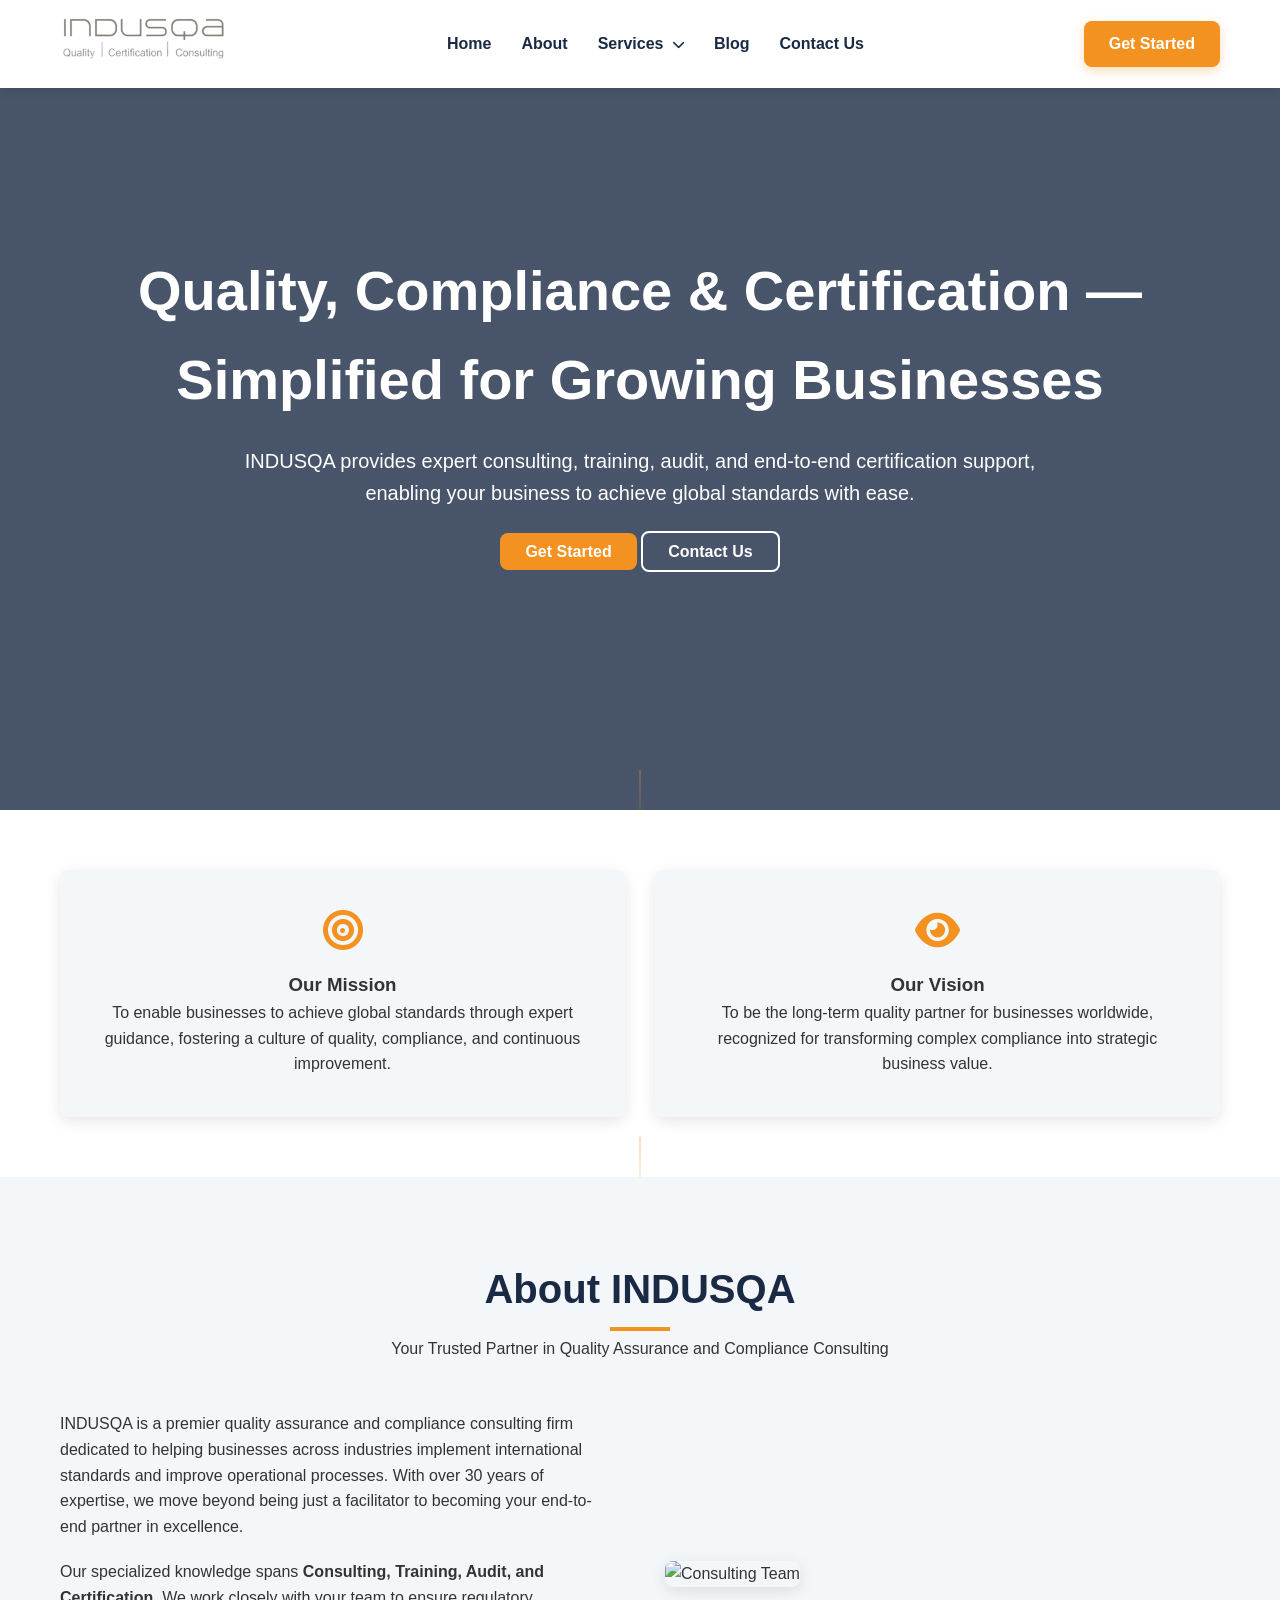
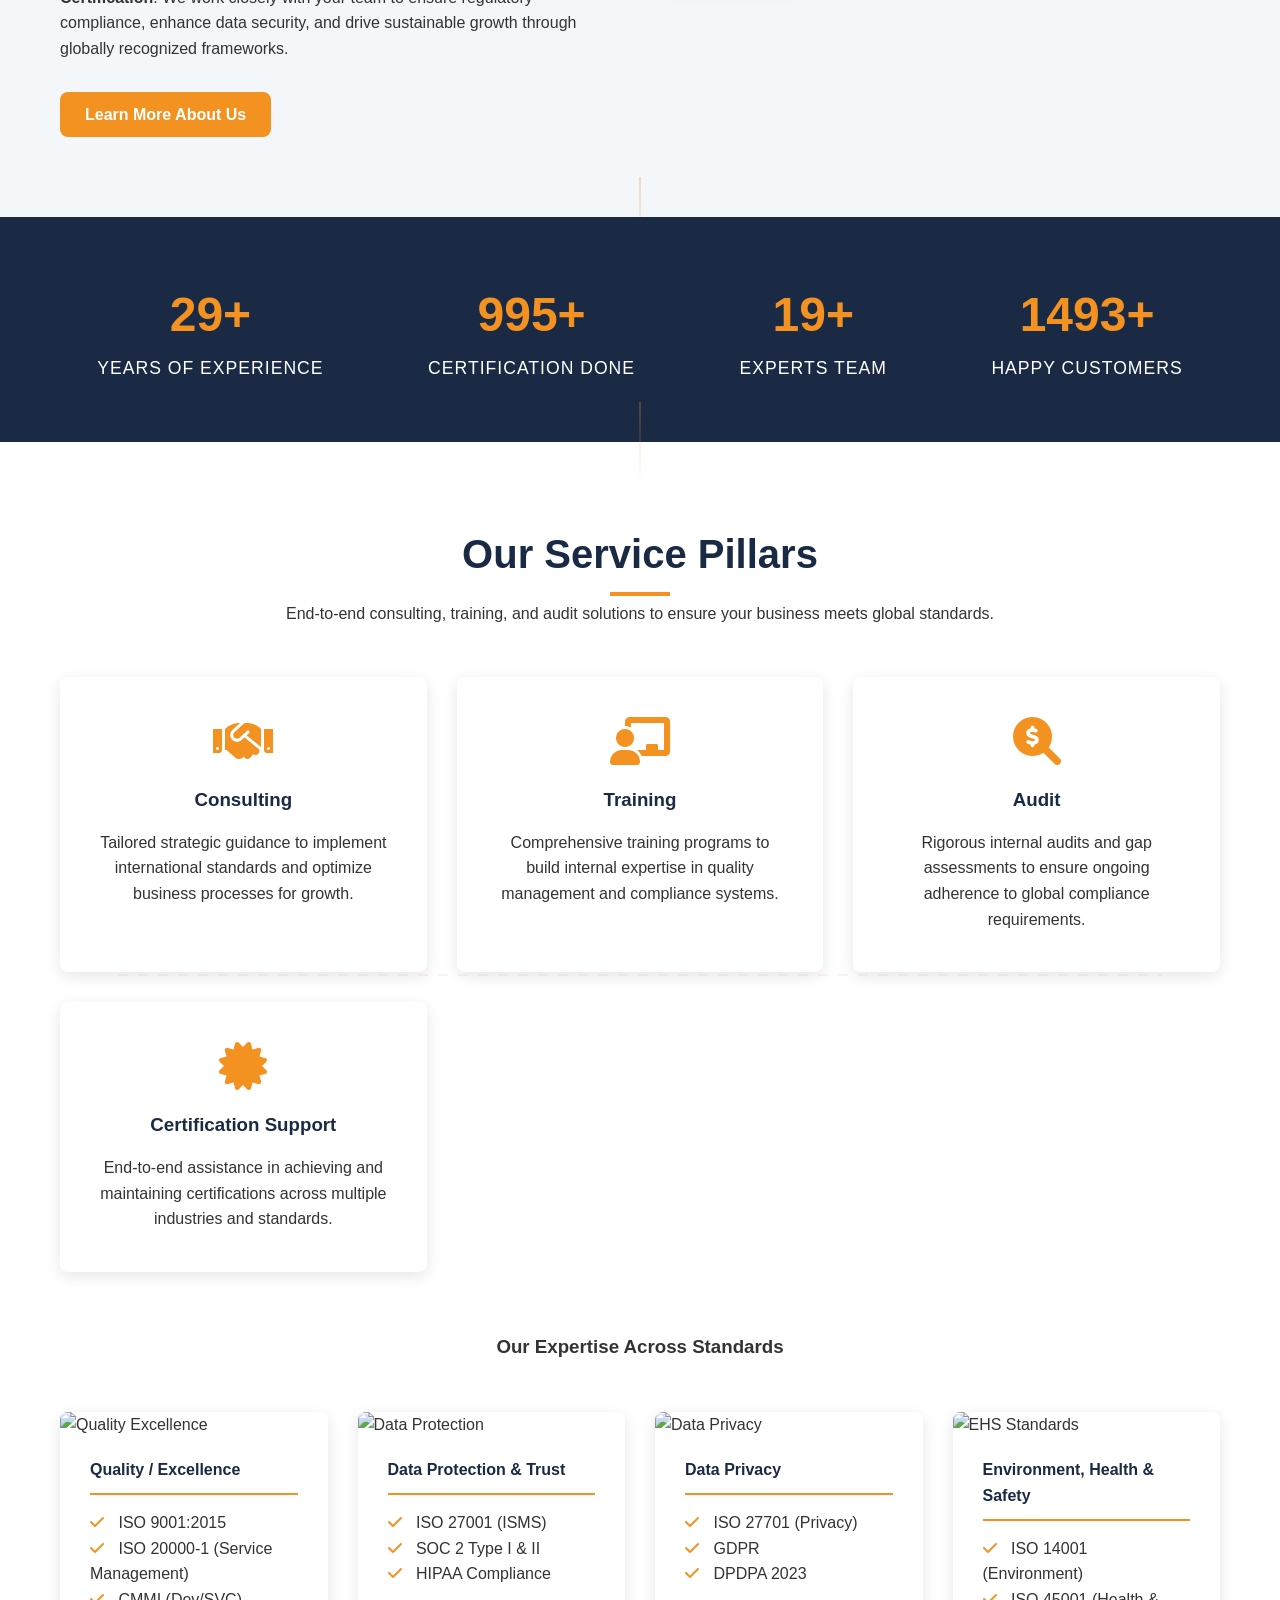
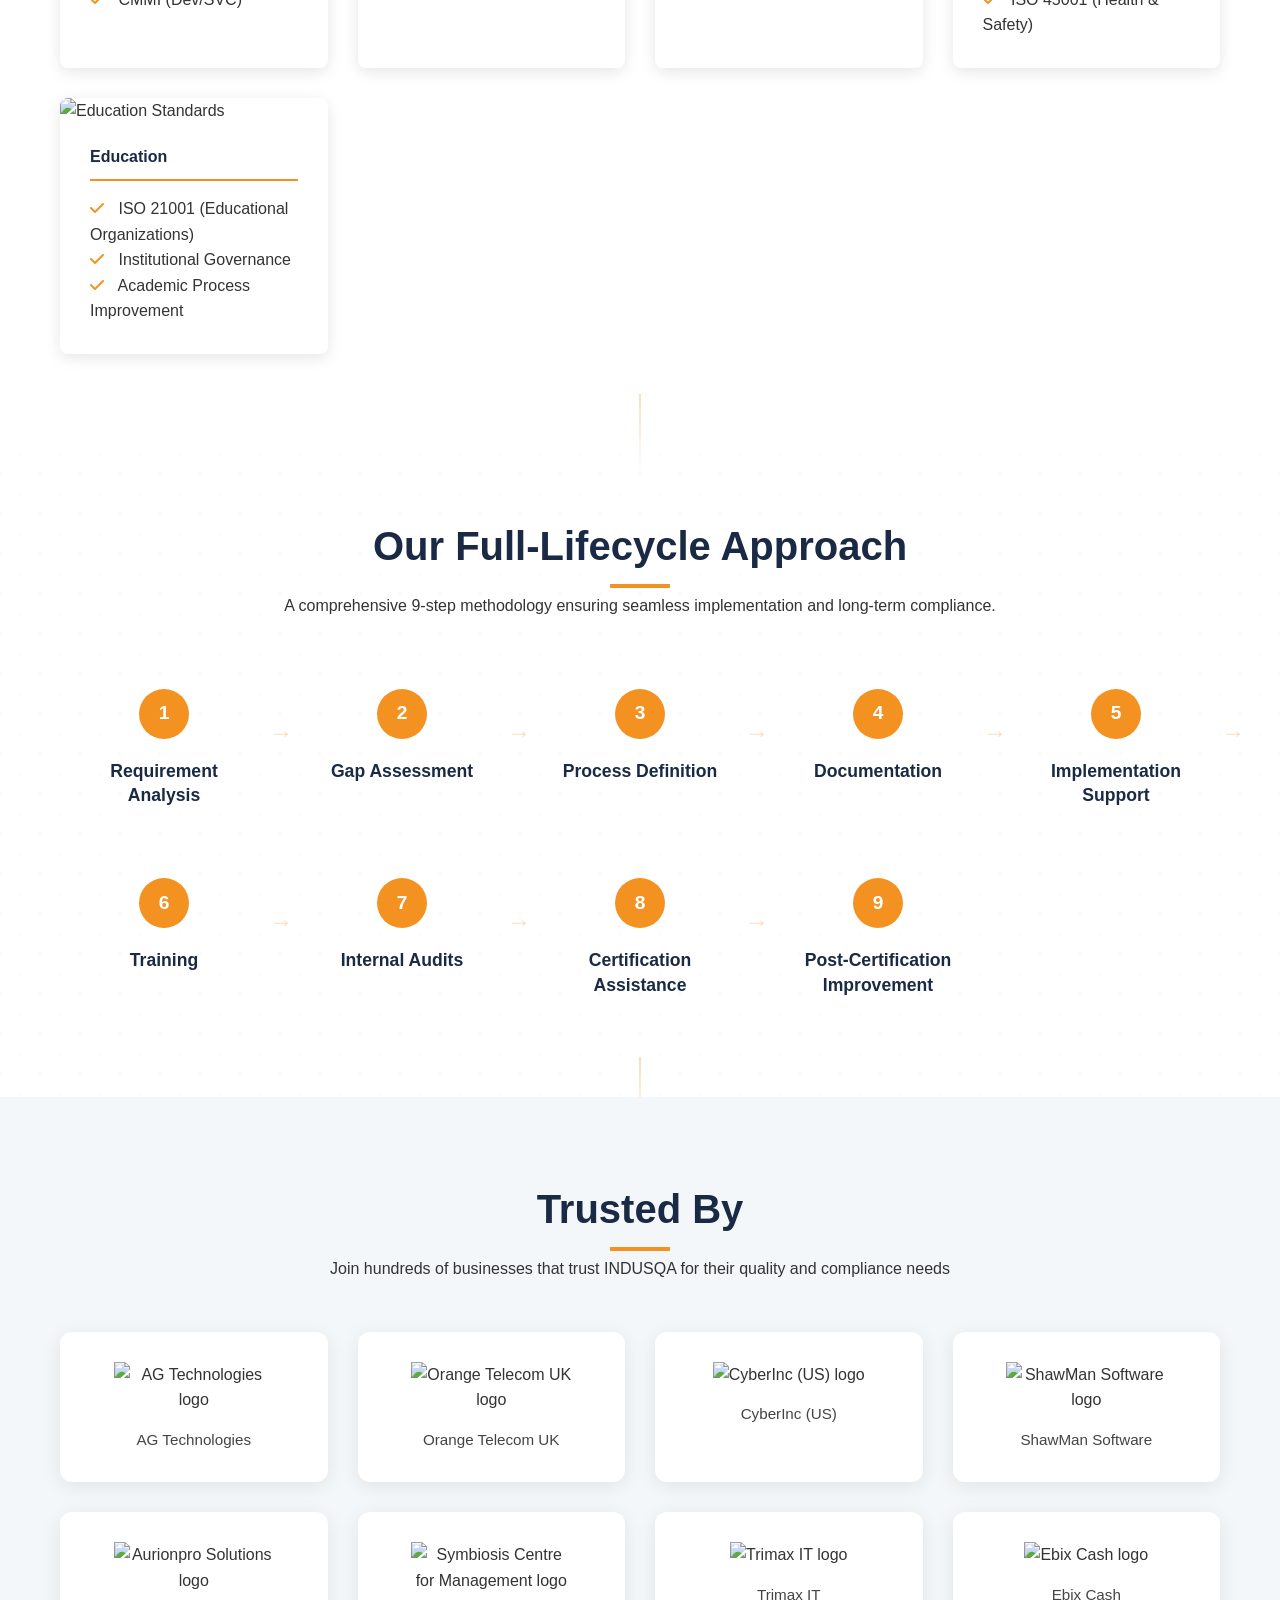
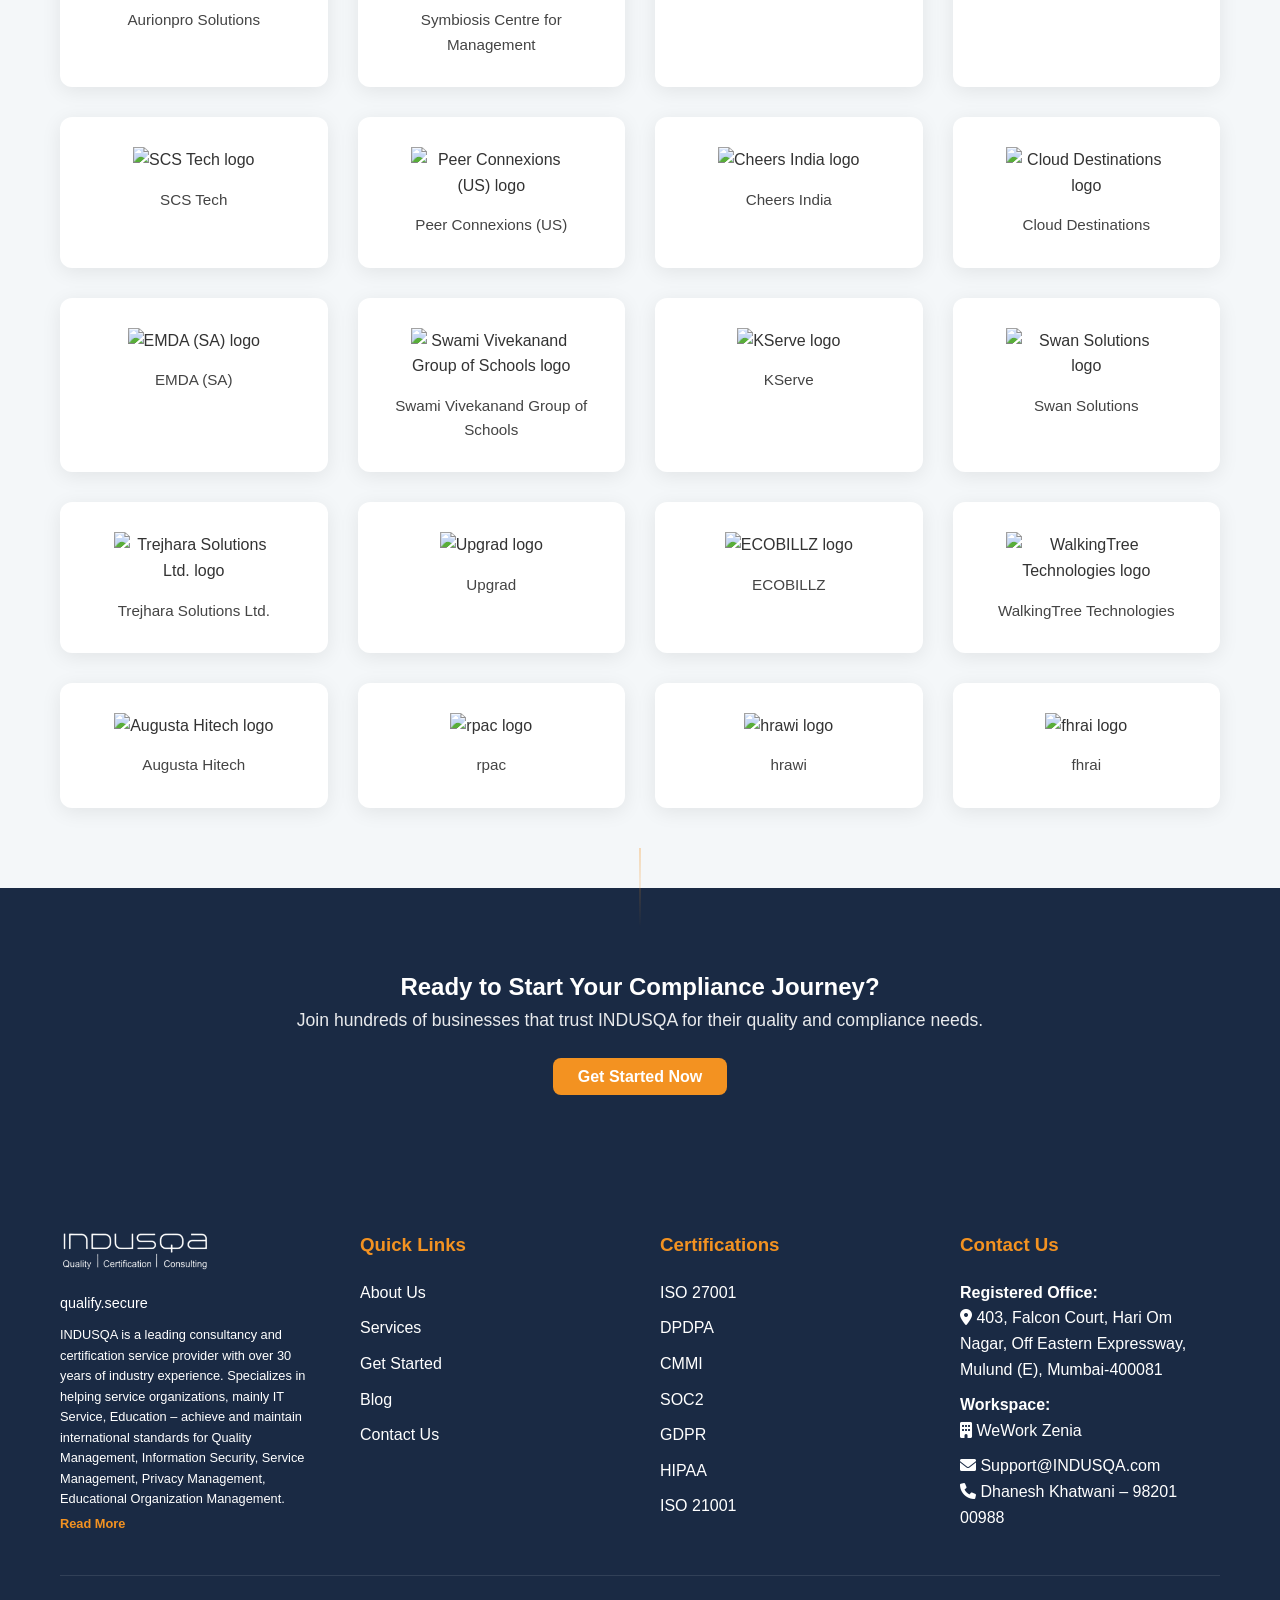
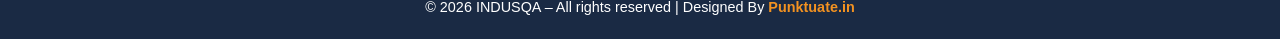
==== index.html @ 1917974d "Add files via upload" ====
<!DOCTYPE html>
<html lang="en">
<head>
    <meta charset="UTF-8">
    <meta name="viewport" content="width=device-width, initial-scale=1.0">
    <title>INDUSQA | Leading Quality & Certification Consultancy</title>
    <link rel="icon" type="image/png" href="images/logo.png">
    <meta name="description" content="INDUSQA provides expert consultancy and certification services for ISO 27001, GDPR, DPDPA, HIPAA, SOC2, CMMI, and more. Over 30 years of industry experience.">
    <link rel="stylesheet" href="css/style.css">
    <link rel="stylesheet" href="https://cdnjs.cloudflare.com/ajax/libs/font-awesome/6.0.0/css/all.min.css">
    <style>
        /* Hero Section */
        .hero {
            height: 90vh;
            background: linear-gradient(rgba(26, 42, 68, 0.8), rgba(26, 42, 68, 0.8)), url('https://images.unsplash.com/photo-1497366216548-37526070297c?auto=format&fit=crop&w=1200&q=80');
            background-size: cover;
            background-position: center;
            display: flex;
            align-items: center;
            color: var(--white);
            text-align: center;
            padding-top: 80px;
        }

        .hero h1 {
            font-size: 3.5rem;
            margin-bottom: 20px;
            animation: fadeInDown 1s ease;
        }

        .hero p {
            font-size: 1.25rem;
            max-width: 800px;
            margin: 0 auto 30px;
            animation: fadeInUp 1s ease 0.2s;
            animation-fill-mode: both;
        }

        @keyframes fadeInDown {
            from { opacity: 0; transform: translateY(-30px); }
            to { opacity: 1; transform: translateY(0); }
        }

        @keyframes fadeInUp {
            from { opacity: 0; transform: translateY(30px); }
            to { opacity: 1; transform: translateY(0); }
        }

        /* Stats Section */
        .stats {
            background-color: var(--primary-color);
            color: var(--white);
            padding: 60px 0;
        }

        .stats-container {
            display: flex;
            justify-content: space-around;
            flex-wrap: wrap;
            gap: 30px;
        }

        .stat-item {
            text-align: center;
        }

        .stat-number {
            display: block;
            font-size: 3rem;
            font-weight: 800;
            color: var(--secondary-color);
        }

        .stat-label {
            font-size: 1.1rem;
            text-transform: uppercase;
            letter-spacing: 1px;
        }

    </style>
</head>
<body>
    <header>
        <div class="container">
            <nav>
                <a href="index.html" class="logo">
                    <img src="images/logo.png" alt="INDUSQA Logo">
                </a>
                <ul class="nav-links">
                    <li><a href="index.html">Home</a></li>
                    <li><a href="pages/about.html">About</a></li>
                    <li class="dropdown">
                        <a href="pages/services.html">Services <i class="fas fa-chevron-down" style="font-size: 0.8rem; margin-left: 5px;"></i></a>
                        <ul class="dropdown-menu">
                            <li><a href="pages/services.html#data-privacy">Data Privacy</a></li>
                            <li><a href="pages/services.html#data-protection">Data Protection & Trust</a></li>
                            <li><a href="pages/services.html#quality-excellence">Quality / Excellence</a></li>
                            <li><a href="pages/services.html#ehs">Environment, Health & Safety</a></li>
                            <li><a href="pages/services.html#education">Education</a></li>
                        </ul>
                    </li>
                    <li><a href="pages/blog.html">Blog</a></li>
                    <li><a href="pages/contact.html">Contact Us</a></li>
                </ul>
                <a href="pages/get-started.html" class="cta-button primary-cta">Get Started</a>
            </nav>
        </div>
    </header>

    <main>
        <section class="hero">
            <div class="container">
                <h1>Quality, Compliance & Certification — Simplified for Growing Businesses</h1>
                <p>INDUSQA provides expert consulting, training, audit, and end-to-end certification support, enabling your business to achieve global standards with ease.</p>
                <div class="hero-btns">
                    <a href="pages/get-started.html" class="cta-button">Get Started</a>
                    <a href="pages/contact.html" class="cta-button" style="background: transparent; border: 2px solid var(--white);">Contact Us</a>
                </div>
            </div>
        </section>

        <section class="vision-mission fade-in-up" style="padding: 60px 0; background-color: var(--white);">
            <div class="container">
                <div class="vision-grid" style="display: grid; grid-template-columns: repeat(auto-fit, minmax(300px, 1fr)); gap: 30px;">
                    <div class="vision-card" style="text-align: center; padding: 40px; background: var(--light-bg); border-radius: var(--border-radius); box-shadow: var(--box-shadow);">
                        <i class="fas fa-bullseye" style="font-size: 2.5rem; color: var(--secondary-color); margin-bottom: 20px;"></i>
                        <h3>Our Mission</h3>
                        <p>To enable businesses to achieve global standards through expert guidance, fostering a culture of quality, compliance, and continuous improvement.</p>
                    </div>
                    <div class="vision-card" style="text-align: center; padding: 40px; background: var(--light-bg); border-radius: var(--border-radius); box-shadow: var(--box-shadow);">
                        <i class="fas fa-eye" style="font-size: 2.5rem; color: var(--secondary-color); margin-bottom: 20px;"></i>
                        <h3>Our Vision</h3>
                        <p>To be the long-term quality partner for businesses worldwide, recognized for transforming complex compliance into strategic business value.</p>
                    </div>
                </div>
            </div>
        </section>

        <section class="about-section fade-in-up" style="padding: 80px 0; background-color: var(--light-bg);">
            <div class="container">
                <div class="section-title">
                    <h2>About INDUSQA</h2>
                    <p>Your Trusted Partner in Quality Assurance and Compliance Consulting</p>
                </div>
                <div style="display: grid; grid-template-columns: 1fr 1fr; gap: 50px; align-items: center;">
                    <div class="about-content">
                        <p>INDUSQA is a premier quality assurance and compliance consulting firm dedicated to helping businesses across industries implement international standards and improve operational processes. With over 30 years of expertise, we move beyond being just a facilitator to becoming your end-to-end partner in excellence.</p>
                        <p style="margin-top: 20px;">Our specialized knowledge spans <strong>Consulting, Training, Audit, and Certification</strong>. We work closely with your team to ensure regulatory compliance, enhance data security, and drive sustainable growth through globally recognized frameworks.</p>
                        <a href="pages/about.html" class="cta-button" style="margin-top: 30px; display: inline-block;">Learn More About Us</a>
                    </div>
                    <div class="about-image floating">
                        <img src="https://images.unsplash.com/photo-1552664730-d307ca884978?auto=format&fit=crop&w=800&q=80" alt="Consulting Team" style="width: 100%; border-radius: var(--border-radius); box-shadow: var(--box-shadow);">
                    </div>
                </div>
            </div>
        </section>

        <section class="stats">
            <div class="container">
                <div class="stats-container">
                    <div class="stat-item">
                        <span class="stat-number" data-target="30">0</span>
                        <span class="stat-label">Years Of Experience</span>
                    </div>
                    <div class="stat-item">
                        <span class="stat-number" data-target="1000">0</span>
                        <span class="stat-label">Certification Done</span>
                    </div>
                    <div class="stat-item">
                        <span class="stat-number" data-target="20">0</span>
                        <span class="stat-label">Experts Team</span>
                    </div>
                    <div class="stat-item">
                        <span class="stat-number" data-target="1500">0</span>
                        <span class="stat-label">Happy Customers</span>
                    </div>
                </div>
            </div>
        </section>

        <section class="services fade-in-up">
            <div class="container">
                <div class="section-title">
                    <h2>Our Service Pillars</h2>
                    <p>End-to-end consulting, training, and audit solutions to ensure your business meets global standards.</p>
                </div>
                <div class="services-grid">
                    <div class="service-card">
                        <i class="fas fa-handshake"></i>
                        <h3>Consulting</h3>
                        <p>Tailored strategic guidance to implement international standards and optimize business processes for growth.</p>
                    </div>
                    <div class="service-card">
                        <i class="fas fa-chalkboard-teacher"></i>
                        <h3>Training</h3>
                        <p>Comprehensive training programs to build internal expertise in quality management and compliance systems.</p>
                    </div>
                    <div class="service-card">
                        <i class="fas fa-search-dollar"></i>
                        <h3>Audit</h3>
                        <p>Rigorous internal audits and gap assessments to ensure ongoing adherence to global compliance requirements.</p>
                    </div>
                    <div class="service-card">
                        <i class="fas fa-certificate"></i>
                        <h3>Certification Support</h3>
                        <p>End-to-end assistance in achieving and maintaining certifications across multiple industries and standards.</p>
                    </div>
                </div>

                <div class="certification-categories" style="margin-top: 60px;">
                    <div class="section-title">
                        <h3>Our Expertise Across Standards</h3>
                    </div>
                    <div style="display: grid; grid-template-columns: repeat(auto-fit, minmax(250px, 1fr)); gap: 30px;">
                        <div class="category-card" style="background: var(--white); padding: 0; border-radius: var(--border-radius); box-shadow: var(--box-shadow); overflow: hidden;">
                             <img src="https://images.unsplash.com/photo-1551434678-e076c223a692?auto=format&fit=crop&w=400&q=80" alt="Quality Excellence" style="width: 100%; height: 130px; object-fit: cover;">
                             <div style="padding: 20px 30px 30px;">
                                 <h4 style="color: var(--primary-color); border-bottom: 2px solid var(--secondary-color); padding-bottom: 10px; margin-bottom: 15px;">Quality / Excellence</h4>
                                 <ul style="list-style: none; padding: 0;">
                                     <li><i class="fas fa-check" style="color: var(--secondary-color); margin-right: 10px;"></i> ISO 9001:2015</li>
                                     <li><i class="fas fa-check" style="color: var(--secondary-color); margin-right: 10px;"></i> ISO 20000-1 (Service Management)</li>
                                     <li><i class="fas fa-check" style="color: var(--secondary-color); margin-right: 10px;"></i> CMMI (Dev/SVC)</li>
                                 </ul>
                             </div>
                         </div>
                        <div class="category-card" style="background: var(--white); padding: 0; border-radius: var(--border-radius); box-shadow: var(--box-shadow); overflow: hidden;">
                            <img src="https://images.unsplash.com/photo-1550751827-4bd374c3f58b?auto=format&fit=crop&w=400&q=80" alt="Data Protection" style="width: 100%; height: 130px; object-fit: cover;">
                            <div style="padding: 20px 30px 30px;">
                                <h4 style="color: var(--primary-color); border-bottom: 2px solid var(--secondary-color); padding-bottom: 10px; margin-bottom: 15px;">Data Protection & Trust</h4>
                                <ul style="list-style: none; padding: 0;">
                                    <li><i class="fas fa-check" style="color: var(--secondary-color); margin-right: 10px;"></i> ISO 27001 (ISMS)</li>
                                    <li><i class="fas fa-check" style="color: var(--secondary-color); margin-right: 10px;"></i> SOC 2 Type I & II</li>
                                    <li><i class="fas fa-check" style="color: var(--secondary-color); margin-right: 10px;"></i> HIPAA Compliance</li>
                                </ul>
                            </div>
                        </div>
                        <div class="category-card" style="background: var(--white); padding: 0; border-radius: var(--border-radius); box-shadow: var(--box-shadow); overflow: hidden;">
                            <img src="https://images.unsplash.com/photo-1516321318423-f06f85e504b3?auto=format&fit=crop&w=400&q=80" alt="Data Privacy" style="width: 100%; height: 130px; object-fit: cover;">
                            <div style="padding: 20px 30px 30px;">
                                <h4 style="color: var(--primary-color); border-bottom: 2px solid var(--secondary-color); padding-bottom: 10px; margin-bottom: 15px;">Data Privacy</h4>
                                <ul style="list-style: none; padding: 0;">
                                    <li><i class="fas fa-check" style="color: var(--secondary-color); margin-right: 10px;"></i> ISO 27701 (Privacy)</li>
                                    <li><i class="fas fa-check" style="color: var(--secondary-color); margin-right: 10px;"></i> GDPR</li>
                                    <li><i class="fas fa-check" style="color: var(--secondary-color); margin-right: 10px;"></i> DPDPA 2023</li>
                                </ul>
                            </div>
                        </div>
                        <div class="category-card" style="background: var(--white); padding: 0; border-radius: var(--border-radius); box-shadow: var(--box-shadow); overflow: hidden;">
                            <img src="https://images.unsplash.com/photo-1532938911079-1b06ac7ceec7?auto=format&fit=crop&w=400&q=80" alt="EHS Standards" style="width: 100%; height: 130px; object-fit: cover;">
                            <div style="padding: 20px 30px 30px;">
                                <h4 style="color: var(--primary-color); border-bottom: 2px solid var(--secondary-color); padding-bottom: 10px; margin-bottom: 15px;">Environment, Health & Safety</h4>
                                <ul style="list-style: none; padding: 0;">
                                    <li><i class="fas fa-check" style="color: var(--secondary-color); margin-right: 10px;"></i> ISO 14001 (Environment)</li>
                                    <li><i class="fas fa-check" style="color: var(--secondary-color); margin-right: 10px;"></i> ISO 45001 (Health & Safety)</li>
                                </ul>
                            </div>
                        </div>
                        <div class="category-card" style="background: var(--white); padding: 0; border-radius: var(--border-radius); box-shadow: var(--box-shadow); overflow: hidden;">
                            <img src="https://images.unsplash.com/photo-1509062522246-3755977927d7?auto=format&fit=crop&w=400&q=80" alt="Education Standards" style="width: 100%; height: 130px; object-fit: cover;">
                            <div style="padding: 20px 30px 30px;">
                                <h4 style="color: var(--primary-color); border-bottom: 2px solid var(--secondary-color); padding-bottom: 10px; margin-bottom: 15px;">Education</h4>
                                <ul style="list-style: none; padding: 0;">
                                    <li><i class="fas fa-check" style="color: var(--secondary-color); margin-right: 10px;"></i> ISO 21001 (Educational Organizations)</li>
                                    <li><i class="fas fa-check" style="color: var(--secondary-color); margin-right: 10px;"></i> Institutional Governance</li>
                                    <li><i class="fas fa-check" style="color: var(--secondary-color); margin-right: 10px;"></i> Academic Process Improvement</li>
                                </ul>
                            </div>
                        </div>
                    </div>
                </div>
            </div>
        </section>

        <section class="approach">
            <div class="container">
                <div class="section-title">
                    <h2>Our Full-Lifecycle Approach</h2>
                    <p>A comprehensive 9-step methodology ensuring seamless implementation and long-term compliance.</p>
                </div>
                <div class="approach-grid">
                    <div class="approach-step">
                        <div class="step-number">1</div>
                        <h4>Requirement Analysis</h4>
                    </div>
                    <div class="approach-step">
                        <div class="step-number">2</div>
                        <h4>Gap Assessment</h4>
                    </div>
                    <div class="approach-step">
                        <div class="step-number">3</div>
                        <h4>Process Definition</h4>
                    </div>
                    <div class="approach-step">
                        <div class="step-number">4</div>
                        <h4>Documentation</h4>
                    </div>
                    <div class="approach-step">
                        <div class="step-number">5</div>
                        <h4>Implementation Support</h4>
                    </div>
                    <div class="approach-step">
                        <div class="step-number">6</div>
                        <h4>Training</h4>
                    </div>
                    <div class="approach-step">
                        <div class="step-number">7</div>
                        <h4>Internal Audits</h4>
                    </div>
                    <div class="approach-step">
                        <div class="step-number">8</div>
                        <h4>Certification Assistance</h4>
                    </div>
                    <div class="approach-step">
                        <div class="step-number">9</div>
                        <h4>Post-Certification Improvement</h4>
                    </div>
                </div>
            </div>
        </section>

        <section class="testimonials" style="padding: 80px 0; background-color: var(--light-bg);">
            <div class="container">
                <div class="section-title">
                    <h2>Trusted By </h2>
                    <p>Join hundreds of businesses that trust INDUSQA for their quality and compliance needs</p>
                </div>
                <div class="client-logos-grid" style="display: grid; grid-template-columns: repeat(auto-fit, minmax(250px, 1fr)); gap: 30px; margin-top: 40px;">
                    <div class="client-logo-card" style="background: white; padding: 30px; border-radius: 12px; box-shadow: 0 4px 20px rgba(0,0,0,0.08); transition: all 0.3s ease; text-align: center;">
                        <img src="https://logo.clearbit.com/ag-technologies.com" onerror="this.onerror=null;this.src='https://www.google.com/s2/favicons?domain=ag-technologies.com&sz=256';" alt="AG Technologies logo" style="max-width: 160px; max-height: 80px; object-fit: contain; margin: 0 auto;">
                        <p style="margin-top: 15px; font-size: 0.95rem; color: #444; font-weight: 500;">AG Technologies</p>
                    </div>
                    <div class="client-logo-card" style="background: white; padding: 30px; border-radius: 12px; box-shadow: 0 4px 20px rgba(0,0,0,0.08); transition: all 0.3s ease; text-align: center;">
                        <img src="https://logo.clearbit.com/orange.com" onerror="this.onerror=null;this.src='https://www.google.com/s2/favicons?domain=orange.com&sz=256';" alt="Orange Telecom UK logo" style="max-width: 160px; max-height: 80px; object-fit: contain; margin: 0 auto;">
                        <p style="margin-top: 15px; font-size: 0.95rem; color: #444; font-weight: 500;">Orange Telecom UK</p>
                    </div>
                    <div class="client-logo-card" style="background: white; padding: 30px; border-radius: 12px; box-shadow: 0 4px 20px rgba(0,0,0,0.08); transition: all 0.3s ease; text-align: center;">
                        <img src="https://logo.clearbit.com/forcepoint.com" onerror="this.onerror=null;this.src='https://www.google.com/s2/favicons?domain=forcepoint.com&sz=256';" alt="CyberInc (US) logo" style="max-width: 160px; max-height: 80px; object-fit: contain; margin: 0 auto;">
                        <p style="margin-top: 15px; font-size: 0.95rem; color: #444; font-weight: 500;">CyberInc (US)</p>
                    </div>
                    <div class="client-logo-card" style="background: white; padding: 30px; border-radius: 12px; box-shadow: 0 4px 20px rgba(0,0,0,0.08); transition: all 0.3s ease; text-align: center;">
                        <img src="https://logo.clearbit.com/shawmansoftware.com" onerror="this.onerror=null;this.src='https://www.google.com/s2/favicons?domain=shawmansoftware.com&sz=256';" alt="ShawMan Software logo" style="max-width: 160px; max-height: 80px; object-fit: contain; margin: 0 auto;">
                        <p style="margin-top: 15px; font-size: 0.95rem; color: #444; font-weight: 500;">ShawMan Software</p>
                    </div>
                    <div class="client-logo-card" style="background: white; padding: 30px; border-radius: 12px; box-shadow: 0 4px 20px rgba(0,0,0,0.08); transition: all 0.3s ease; text-align: center;">
                        <img src="https://logo.clearbit.com/aurionpro.com" onerror="this.onerror=null;this.src='https://www.google.com/s2/favicons?domain=aurionpro.com&sz=256';" alt="Aurionpro Solutions logo" style="max-width: 160px; max-height: 80px; object-fit: contain; margin: 0 auto;">
                        <p style="margin-top: 15px; font-size: 0.95rem; color: #444; font-weight: 500;">Aurionpro Solutions</p>
                    </div>
                    <div class="client-logo-card" style="background: white; padding: 30px; border-radius: 12px; box-shadow: 0 4px 20px rgba(0,0,0,0.08); transition: all 0.3s ease; text-align: center;">
                        <img src="https://logo.clearbit.com/scmhrd.edu" onerror="this.onerror=null;this.src='https://www.google.com/s2/favicons?domain=scmhrd.edu&sz=256';" alt="Symbiosis Centre for Management logo" style="max-width: 160px; max-height: 80px; object-fit: contain; margin: 0 auto;">
                        <p style="margin-top: 15px; font-size: 0.95rem; color: #444; font-weight: 500;">Symbiosis Centre for Management</p>
                    </div>
                    <div class="client-logo-card" style="background: white; padding: 30px; border-radius: 12px; box-shadow: 0 4px 20px rgba(0,0,0,0.08); transition: all 0.3s ease; text-align: center;">
                        <img src="https://logo.clearbit.com/trimax.in" onerror="this.onerror=null;this.src='https://www.google.com/s2/favicons?domain=trimax.in&sz=256';" alt="Trimax IT logo" style="max-width: 160px; max-height: 80px; object-fit: contain; margin: 0 auto;">
                        <p style="margin-top: 15px; font-size: 0.95rem; color: #444; font-weight: 500;">Trimax IT</p>
                    </div>
                    <div class="client-logo-card" style="background: white; padding: 30px; border-radius: 12px; box-shadow: 0 4px 20px rgba(0,0,0,0.08); transition: all 0.3s ease; text-align: center;">
                        <img src="https://logo.clearbit.com/ebixcash.com" onerror="this.onerror=null;this.src='https://www.google.com/s2/favicons?domain=ebixcash.com&sz=256';" alt="Ebix Cash logo" style="max-width: 160px; max-height: 80px; object-fit: contain; margin: 0 auto;">
                        <p style="margin-top: 15px; font-size: 0.95rem; color: #444; font-weight: 500;">Ebix Cash</p>
                    </div>
                    <div class="client-logo-card" style="background: white; padding: 30px; border-radius: 12px; box-shadow: 0 4px 20px rgba(0,0,0,0.08); transition: all 0.3s ease; text-align: center;">
                        <img src="https://logo.clearbit.com/scstechindia.com" onerror="this.onerror=null;this.src='https://www.google.com/s2/favicons?domain=scstechindia.com&sz=256';" alt="SCS Tech logo" style="max-width: 160px; max-height: 80px; object-fit: contain; margin: 0 auto;">
                        <p style="margin-top: 15px; font-size: 0.95rem; color: #444; font-weight: 500;">SCS Tech</p>
                    </div>
                    <div class="client-logo-card" style="background: white; padding: 30px; border-radius: 12px; box-shadow: 0 4px 20px rgba(0,0,0,0.08); transition: all 0.3s ease; text-align: center;">
                        <img src="https://logo.clearbit.com/peerconnexions.com" onerror="this.onerror=null;this.src='https://www.google.com/s2/favicons?domain=peerconnexions.com&sz=256';" alt="Peer Connexions (US) logo" style="max-width: 160px; max-height: 80px; object-fit: contain; margin: 0 auto;">
                        <p style="margin-top: 15px; font-size: 0.95rem; color: #444; font-weight: 500;">Peer Connexions (US)</p>
                    </div>
                    <div class="client-logo-card" style="background: white; padding: 30px; border-radius: 12px; box-shadow: 0 4px 20px rgba(0,0,0,0.08); transition: all 0.3s ease; text-align: center;">
                        <img src="https://logo.clearbit.com/cheersindia.co.in" onerror="this.onerror=null;this.src='https://www.google.com/s2/favicons?domain=cheersindia.co.in&sz=256';" alt="Cheers India logo" style="max-width: 160px; max-height: 80px; object-fit: contain; margin: 0 auto;">
                        <p style="margin-top: 15px; font-size: 0.95rem; color: #444; font-weight: 500;">Cheers India</p>
                    </div>
                    <div class="client-logo-card" style="background: white; padding: 30px; border-radius: 12px; box-shadow: 0 4px 20px rgba(0,0,0,0.08); transition: all 0.3s ease; text-align: center;">
                        <img src="https://logo.clearbit.com/clouddestinations.com" onerror="this.onerror=null;this.src='https://www.google.com/s2/favicons?domain=clouddestinations.com&sz=256';" alt="Cloud Destinations logo" style="max-width: 160px; max-height: 80px; object-fit: contain; margin: 0 auto;">
                        <p style="margin-top: 15px; font-size: 0.95rem; color: #444; font-weight: 500;">Cloud Destinations</p>
                    </div>
                    <div class="client-logo-card" style="background: white; padding: 30px; border-radius: 12px; box-shadow: 0 4px 20px rgba(0,0,0,0.08); transition: all 0.3s ease; text-align: center;">
                        <img src="https://logo.clearbit.com/emda.co.za" onerror="this.onerror=null;this.src='https://www.google.com/s2/favicons?domain=emda.co.za&sz=256';" alt="EMDA (SA) logo" style="max-width: 160px; max-height: 80px; object-fit: contain; margin: 0 auto;">
                        <p style="margin-top: 15px; font-size: 0.95rem; color: #444; font-weight: 500;">EMDA (SA)</p>
                    </div>
                    <div class="client-logo-card" style="background: white; padding: 30px; border-radius: 12px; box-shadow: 0 4px 20px rgba(0,0,0,0.08); transition: all 0.3s ease; text-align: center;">
                        <img src="https://logo.clearbit.com/svgs.co.in" onerror="this.onerror=null;this.src='https://www.google.com/s2/favicons?domain=svgs.co.in&sz=256';" alt="Swami Vivekanand Group of Schools logo" style="max-width: 160px; max-height: 80px; object-fit: contain; margin: 0 auto;">
                        <p style="margin-top: 15px; font-size: 0.95rem; color: #444; font-weight: 500;">Swami Vivekanand Group of Schools</p>
                    </div>
                    <div class="client-logo-card" style="background: white; padding: 30px; border-radius: 12px; box-shadow: 0 4px 20px rgba(0,0,0,0.08); transition: all 0.3s ease; text-align: center;">
                        <img src="https://logo.clearbit.com/kserve.co.in" onerror="this.onerror=null;this.src='https://www.google.com/s2/favicons?domain=kserve.co.in&sz=256';" alt="KServe logo" style="max-width: 160px; max-height: 80px; object-fit: contain; margin: 0 auto;">
                        <p style="margin-top: 15px; font-size: 0.95rem; color: #444; font-weight: 500;">KServe</p>
                    </div>
                    <div class="client-logo-card" style="background: white; padding: 30px; border-radius: 12px; box-shadow: 0 4px 20px rgba(0,0,0,0.08); transition: all 0.3s ease; text-align: center;">
                        <img src="https://logo.clearbit.com/swansol.com" onerror="this.onerror=null;this.src='https://www.google.com/s2/favicons?domain=swansol.com&sz=256';" alt="Swan Solutions logo" style="max-width: 160px; max-height: 80px; object-fit: contain; margin: 0 auto;">
                        <p style="margin-top: 15px; font-size: 0.95rem; color: #444; font-weight: 500;">Swan Solutions</p>
                    </div>
                    <div class="client-logo-card" style="background: white; padding: 30px; border-radius: 12px; box-shadow: 0 4px 20px rgba(0,0,0,0.08); transition: all 0.3s ease; text-align: center;">
                        <img src="https://logo.clearbit.com/trejhara.com" onerror="this.onerror=null;this.src='https://www.google.com/s2/favicons?domain=trejhara.com&sz=256';" alt="Trejhara Solutions Ltd. logo" style="max-width: 160px; max-height: 80px; object-fit: contain; margin: 0 auto;">
                        <p style="margin-top: 15px; font-size: 0.95rem; color: #444; font-weight: 500;">Trejhara Solutions Ltd.</p>
                    </div>
                    <div class="client-logo-card" style="background: white; padding: 30px; border-radius: 12px; box-shadow: 0 4px 20px rgba(0,0,0,0.08); transition: all 0.3s ease; text-align: center;">
                        <img src="https://logo.clearbit.com/upgrad.com" onerror="this.onerror=null;this.src='https://www.google.com/s2/favicons?domain=upgrad.com&sz=256';" alt="Upgrad logo" style="max-width: 160px; max-height: 80px; object-fit: contain; margin: 0 auto;">
                        <p style="margin-top: 15px; font-size: 0.95rem; color: #444; font-weight: 500;">Upgrad</p>
                    </div>
                    <div class="client-logo-card" style="background: white; padding: 30px; border-radius: 12px; box-shadow: 0 4px 20px rgba(0,0,0,0.08); transition: all 0.3s ease; text-align: center;">
                        <img src="https://logo.clearbit.com/ecobillz.com" onerror="this.onerror=null;this.src='https://www.google.com/s2/favicons?domain=ecobillz.com&sz=256';" alt="ECOBILLZ logo" style="max-width: 160px; max-height: 80px; object-fit: contain; margin: 0 auto;">
                        <p style="margin-top: 15px; font-size: 0.95rem; color: #444; font-weight: 500;">ECOBILLZ</p>
                    </div>
                    <div class="client-logo-card" style="background: white; padding: 30px; border-radius: 12px; box-shadow: 0 4px 20px rgba(0,0,0,0.08); transition: all 0.3s ease; text-align: center;">
                        <img src="https://logo.clearbit.com/walkingtree.tech" onerror="this.onerror=null;this.src='https://www.google.com/s2/favicons?domain=walkingtree.tech&sz=256';" alt="WalkingTree Technologies logo" style="max-width: 160px; max-height: 80px; object-fit: contain; margin: 0 auto;">
                        <p style="margin-top: 15px; font-size: 0.95rem; color: #444; font-weight: 500;">WalkingTree Technologies</p>
                    </div>
                    <div class="client-logo-card" style="background: white; padding: 30px; border-radius: 12px; box-shadow: 0 4px 20px rgba(0,0,0,0.08); transition: all 0.3s ease; text-align: center;">
                        <img src="https://logo.clearbit.com/augustahitech.com" onerror="this.onerror=null;this.src='https://www.google.com/s2/favicons?domain=augustahitech.com&sz=256';" alt="Augusta Hitech logo" style="max-width: 160px; max-height: 80px; object-fit: contain; margin: 0 auto;">
                        <p style="margin-top: 15px; font-size: 0.95rem; color: #444; font-weight: 500;">Augusta Hitech</p>
                    </div>
                    <div class="client-logo-card" style="background: white; padding: 30px; border-radius: 12px; box-shadow: 0 4px 20px rgba(0,0,0,0.08); transition: all 0.3s ease; text-align: center;">
                        <img src="https://logo.clearbit.com/r-pac.com" onerror="this.onerror=null;this.src='https://www.google.com/s2/favicons?domain=r-pac.com&sz=256';" alt="rpac logo" style="max-width: 160px; max-height: 80px; object-fit: contain; margin: 0 auto;">
                        <p style="margin-top: 15px; font-size: 0.95rem; color: #444; font-weight: 500;">rpac</p>
                    </div>
                    <div class="client-logo-card" style="background: white; padding: 30px; border-radius: 12px; box-shadow: 0 4px 20px rgba(0,0,0,0.08); transition: all 0.3s ease; text-align: center;">
                        <img src="https://logo.clearbit.com/hrawi.com" onerror="this.onerror=null;this.src='https://www.google.com/s2/favicons?domain=hrawi.com&sz=256';" alt="hrawi logo" style="max-width: 160px; max-height: 80px; object-fit: contain; margin: 0 auto;">
                        <p style="margin-top: 15px; font-size: 0.95rem; color: #444; font-weight: 500;">hrawi</p>
                    </div>
                    <div class="client-logo-card" style="background: white; padding: 30px; border-radius: 12px; box-shadow: 0 4px 20px rgba(0,0,0,0.08); transition: all 0.3s ease; text-align: center;">
                        <img src="https://logo.clearbit.com/fhrai.com" onerror="this.onerror=null;this.src='https://www.google.com/s2/favicons?domain=fhrai.com&sz=256';" alt="fhrai logo" style="max-width: 160px; max-height: 80px; object-fit: contain; margin: 0 auto;">
                        <p style="margin-top: 15px; font-size: 0.95rem; color: #444; font-weight: 500;">fhrai</p>
                    </div>
                </div>
                <style>
                    .client-logo-card:hover {
                        transform: translateY(-8px);
                        box-shadow: 0 10px 30px rgba(0,0,0,0.12);
                    }
                </style>
            </div>
        </section>
        <section class="ready-to-start" style="padding: 80px 0; text-align: center; background-color: var(--primary-color); color: var(--white);">
            <div class="container">
                <h2>Ready to Start Your Compliance Journey?</h2>
                <p style="margin-bottom: 30px; font-size: 1.1rem; opacity: 0.9;">Join hundreds of businesses that trust INDUSQA for their quality and compliance needs.</p>
                <a href="pages/get-started.html" class="cta-button">Get Started Now</a>
            </div>
        </section>
    </main>

    <footer>
        <div class="container">
            <div class="footer-content">
                <div class="footer-section">
                    <img src="images/logo.png" alt="INDUSQA Logo" style="width: 150px; margin-bottom: 10px; filter: brightness(0) invert(1);">
                    <p style="font-size: 0.9rem; margin-bottom: 10px;">qualify.secure</p>
                    <p style="font-size: 0.8rem;">INDUSQA is a leading consultancy and certification service provider with over 30 years of industry experience. Specializes in helping service organizations, mainly IT Service, Education – achieve and maintain international standards for Quality Management, Information Security, Service Management, Privacy Management, Educational Organization Management.</p>
                    <a href="pages/about.html" style="color: var(--secondary-color); font-weight: 600; font-size: 0.8rem;">Read More</a>
                </div>
                <div class="footer-section">
                    <h3>Quick Links</h3>
                    <ul class="footer-links">
                        <li><a href="pages/about.html">About Us</a></li>
                        <li><a href="pages/services.html">Services</a></li>
                        <li><a href="pages/get-started.html">Get Started</a></li>
                        <li><a href="pages/blog.html">Blog</a></li>
                        <li><a href="pages/contact.html">Contact Us</a></li>
                    </ul>
                </div>
                <div class="footer-section">
                    <h3>Certifications</h3>
                    <ul class="footer-links">
                        <li><a href="pages/services.html#data-protection">ISO 27001</a></li>
                        <li><a href="pages/services.html#data-privacy">DPDPA</a></li>
                        <li><a href="pages/services.html#quality-excellence">CMMI</a></li>
                        <li><a href="pages/services.html#data-protection">SOC2</a></li>
                        <li><a href="pages/services.html#data-privacy">GDPR</a></li>
                        <li><a href="pages/services.html#data-protection">HIPAA</a></li>
                        <li><a href="pages/services.html">ISO 21001</a></li>
                    </ul>
                </div>
                <div class="footer-section">
                    <h3>Contact Us</h3>
                    <p><strong>Registered Office:</strong><br><i class="fas fa-map-marker-alt"></i> 403, Falcon Court, Hari Om Nagar, Off Eastern Expressway, Mulund (E), Mumbai-400081</p>
                    <p style="margin-top: 10px;"><strong>Workspace:</strong><br><i class="fas fa-building"></i> WeWork Zenia</p>
                    <p style="margin-top: 10px;"><i class="fas fa-envelope"></i> Support@INDUSQA.com</p>
                    <p><i class="fas fa-phone"></i> Dhanesh Khatwani &ndash; 98201 00988</p>
                </div>
            </div>
            <div class="footer-bottom">
                <p>&copy; 2026 INDUSQA &ndash; All rights reserved | Designed By <a href="https://punktuate.in" target="_blank" style="color: var(--secondary-color); font-weight: 600;">Punktuate.in</a></p>
            </div>
        </div>
    </footer>

    <script src="js/main.js"></script>
</body>
</html>
---- css/style.css ----
/* 
   INDUSQA Global Styles 
   Theme: Navy Blue (#1a2a44), Orange (#f39221), White (#ffffff)
*/

:root {
    --primary-color: #1a2a44; /* Navy Blue */
    --secondary-color: #f39221; /* Orange */
    --text-color: #333333;
    --light-bg: #f4f7f9;
    --white: #ffffff;
    --transition-speed: 0.3s;
    --border-radius: 8px;
    --box-shadow: 0 4px 15px rgba(0, 0, 0, 0.1);
}

* {
    margin: 0;
    padding: 0;
    box-sizing: border-box;
}

body {
    font-family: 'Segoe UI', Tahoma, Geneva, Verdana, sans-serif;
    line-height: 1.6;
    color: var(--text-color);
    background-color: var(--white);
    overflow-x: hidden;
}

a {
    text-decoration: none;
    color: inherit;
    transition: var(--transition-speed);
}

ul {
    list-style: none;
}

img {
    max-width: 100%;
    height: auto;
}

.container {
    max-width: 1200px;
    margin: 0 auto;
    padding: 0 20px;
}

section {
    padding: 80px 0;
}

.section-title {
    text-align: center;
    margin-bottom: 50px;
}

.section-title h2 {
    font-size: 2.5rem;
    color: var(--primary-color);
    margin-bottom: 15px;
    position: relative;
    display: inline-block;
}

.section-title h2::after {
    content: '';
    width: 60px;
    height: 4px;
    background-color: var(--secondary-color);
    position: absolute;
    bottom: -10px;
    left: 50%;
    transform: translateX(-50%);
}

/* Header & Navigation */
header {
    background-color: var(--white);
    box-shadow: 0 2px 10px rgba(0, 0, 0, 0.1);
    position: fixed;
    width: 100%;
    top: 0;
    z-index: 1000;
}

nav {
    display: flex;
    justify-content: space-between;
    align-items: center;
    padding: 15px 0;
}

.logo img {
    height: 50px;
}

.nav-links {
    display: flex;
    gap: 30px;
}

.nav-links li a {
    font-weight: 600;
    color: var(--primary-color);
    font-size: 1rem;
}

.nav-links li a:hover {
    color: var(--secondary-color);
}

.nav-links .dropdown {
    position: relative;
}

.nav-links .dropdown-menu {
    position: absolute;
    top: 100%;
    left: 0;
    background: var(--white);
    box-shadow: var(--box-shadow);
    border-radius: var(--border-radius);
    min-width: 220px;
    opacity: 0;
    visibility: hidden;
    transform: translateY(10px);
    transition: var(--transition-speed);
    padding: 10px 0;
    z-index: 1001;
}

.nav-links .dropdown:hover .dropdown-menu {
    opacity: 1;
    visibility: visible;
    transform: translateY(0);
}

.nav-links .dropdown-menu li a {
    display: block;
    padding: 12px 20px;
    font-weight: 500;
}

.nav-links .dropdown-menu li a:hover {
    background: var(--light-bg);
    color: var(--secondary-color);
}

.cta-button {
    background-color: var(--secondary-color);
    color: var(--white);
    padding: 10px 25px;
    border-radius: var(--border-radius);
    font-weight: 700;
    transition: var(--transition-speed);
}

.cta-button:hover {
    background-color: var(--primary-color);
    transform: translateY(-2px);
}

.primary-cta {
    box-shadow: 0 4px 12px rgba(243, 146, 33, 0.3);
}

.primary-cta:hover {
    box-shadow: 0 6px 18px rgba(26, 42, 68, 0.3);
}

.hero {
    background: linear-gradient(rgba(0, 51, 102, 0.8), rgba(0, 51, 102, 0.8)), url('https://images.unsplash.com/photo-1454165833767-027ffea70288?auto=format&fit=crop&w=1920&q=80');
    background-size: cover;
    background-position: center;
    background-attachment: fixed;
    height: 80vh;
    display: flex;
    align-items: center;
    color: var(--white);
    text-align: center;
    position: relative;
    overflow: hidden;
}

/* Footer */
footer {
    background-color: var(--primary-color);
    color: var(--white);
    padding: 60px 0 20px;
}

.footer-content {
    display: grid;
    grid-template-columns: repeat(auto-fit, minmax(200px, 1fr));
    gap: 40px;
    margin-bottom: 40px;
}

.footer-section h3 {
    margin-bottom: 20px;
    color: var(--secondary-color);
}

.footer-links li {
    margin-bottom: 10px;
}

.footer-links a:hover {
    color: var(--secondary-color);
    padding-left: 5px;
}

.footer-bottom {
    text-align: center;
    padding-top: 20px;
    border-top: 1px solid rgba(255, 255, 255, 0.1);
    font-size: 0.9rem;
}


/* Approach Section */
.approach {
    position: relative;
    overflow: hidden;
}

.approach::before {
    content: '';
    position: absolute;
    top: 0;
    left: 0;
    width: 100%;
    height: 100%;
    background-image: 
        radial-gradient(var(--secondary-color) 1px, transparent 1px),
        radial-gradient(var(--primary-color) 1px, transparent 1px);
    background-size: 40px 40px;
    background-position: 0 0, 20px 20px;
    opacity: 0.03;
    z-index: 0;
}

.approach-grid {
    display: grid;
    grid-template-columns: repeat(auto-fit, minmax(180px, 1fr));
    gap: 30px;
    text-align: center;
    position: relative;
    z-index: 1;
}

/* Connective lines for steps */
.approach-step {
    padding: 20px;
    border-radius: var(--border-radius);
    transition: all 0.4s cubic-bezier(0.175, 0.885, 0.32, 1.275);
    opacity: 0;
    transform: translateY(30px);
    position: relative;
}

.approach-step::after {
    content: '→';
    position: absolute;
    top: 45px;
    right: -25px;
    color: var(--secondary-color);
    font-size: 1.5rem;
    opacity: 0.3;
    transition: var(--transition-speed);
}

.approach-step:last-child::after {
    display: none;
}

@media (max-width: 991px) {
    .approach-step::after {
        content: '↓';
        top: auto;
        bottom: -20px;
        right: 50%;
        transform: translateX(50%);
    }
}

.approach-step.revealed {
    opacity: 1;
    transform: translateY(0);
}

.approach-step:hover {
    background: var(--white);
    box-shadow: var(--box-shadow);
    transform: translateY(-10px);
}

.step-number {
    width: 50px;
    height: 50px;
    background: var(--secondary-color);
    color: white;
    border-radius: 50%;
    display: flex;
    align-items: center;
    justify-content: center;
    margin: 0 auto 20px;
    font-weight: 800;
    font-size: 1.2rem;
    position: relative;
    box-shadow: 0 0 0 0 rgba(243, 146, 33, 0.4);
    transition: var(--transition-speed);
}

.approach-step:hover .step-number {
    transform: scale(1.1);
    box-shadow: 0 0 0 15px rgba(243, 146, 33, 0);
    animation: pulse 1.5s infinite;
}

@keyframes pulse {
    0% { box-shadow: 0 0 0 0 rgba(243, 146, 33, 0.4); }
    70% { box-shadow: 0 0 0 15px rgba(243, 146, 33, 0); }
    100% { box-shadow: 0 0 0 0 rgba(243, 146, 33, 0); }
}

.approach-step h4 {
    color: var(--primary-color);
    font-size: 1.1rem;
    line-height: 1.4;
    transition: var(--transition-speed);
}

.approach-step:hover h4 {
    color: var(--secondary-color);
}

/* Connective line for desktop */
/* Removed in favor of individual step arrows */

/* Services Cards */
.services-grid {
    display: grid;
    grid-template-columns: repeat(auto-fit, minmax(280px, 1fr));
    gap: 30px;
    position: relative;
}

.service-card {
    background: var(--white);
    padding: 40px;
    border-radius: var(--border-radius);
    box-shadow: var(--box-shadow);
    transition: var(--transition-speed);
    text-align: center;
    position: relative;
    z-index: 1;
}

.service-card:hover {
    transform: translateY(-10px);
    border-bottom: 5px solid var(--secondary-color);
}

.service-card i {
    font-size: 3rem;
    color: var(--secondary-color);
    margin-bottom: 20px;
}

.service-card h3 {
    margin-bottom: 15px;
    color: var(--primary-color);
}

/* Connective line for Services */
@media (min-width: 992px) {
    .services-grid::before {
        content: '';
        position: absolute;
        top: 50%;
        left: 5%;
        width: 90%;
        height: 2px;
        background: repeating-linear-gradient(to right, var(--secondary-color) 0, var(--secondary-color) 10px, transparent 10px, transparent 20px);
        z-index: 0;
        opacity: 0.1;
    }
}

/* Testimonials */
.testimonial-container {
    display: grid;
    grid-template-columns: repeat(auto-fit, minmax(300px, 1fr));
    gap: 30px;
}

.testimonial-card {
    background: var(--white);
    padding: 30px;
    border-radius: var(--border-radius);
    box-shadow: 0 2px 10px rgba(0,0,0,0.05);
    font-style: italic;
    position: relative;
    overflow: hidden;
}

.testimonial-card .stars {
    color: #FFD700; /* Gold color for stars */
    margin-bottom: 15px;
}

.testimonial-card .client-info {
    display: flex;
    align-items: center;
    margin-top: 20px;
    font-style: normal;
    position: relative;
    z-index: 1;
}

.testimonial-card .client-info img {
    width: 50px;
    height: 50px;
    border-radius: 50%;
    margin-right: 15px;
    object-fit: cover;
}

.testimonial-card .quote-icon {
    position: absolute;
    bottom: -10px;
    right: 10px;
    font-size: 4rem;
    color: rgba(26, 42, 68, 0.1); /* Light primary color */
    z-index: 0;
}

/* Section Connections */
section {
    position: relative;
}

section:not(:last-of-type)::after {
    content: '';
    position: absolute;
    bottom: -40px;
    left: 50%;
    width: 2px;
    height: 80px;
    background: linear-gradient(to bottom, var(--secondary-color), transparent);
    transform: translateX(-50%);
    z-index: 10;
    opacity: 0.3;
}

/* General Animations */
.fade-in-up {
    opacity: 0;
    transform: translateY(30px);
    transition: all 0.6s ease-out;
}

.fade-in-up.revealed {
    opacity: 1;
    transform: translateY(0);
}

@keyframes float {
    0% { transform: translateY(0px); }
    50% { transform: translateY(-20px); }
    100% { transform: translateY(0px); }
}

.floating {
    animation: float 6s ease-in-out infinite;
}

/* Responsive */
@media (max-width: 768px) {
    .nav-links {
        display: none;
    }
    
    .section-title h2 {
        font-size: 2rem;
    }
}
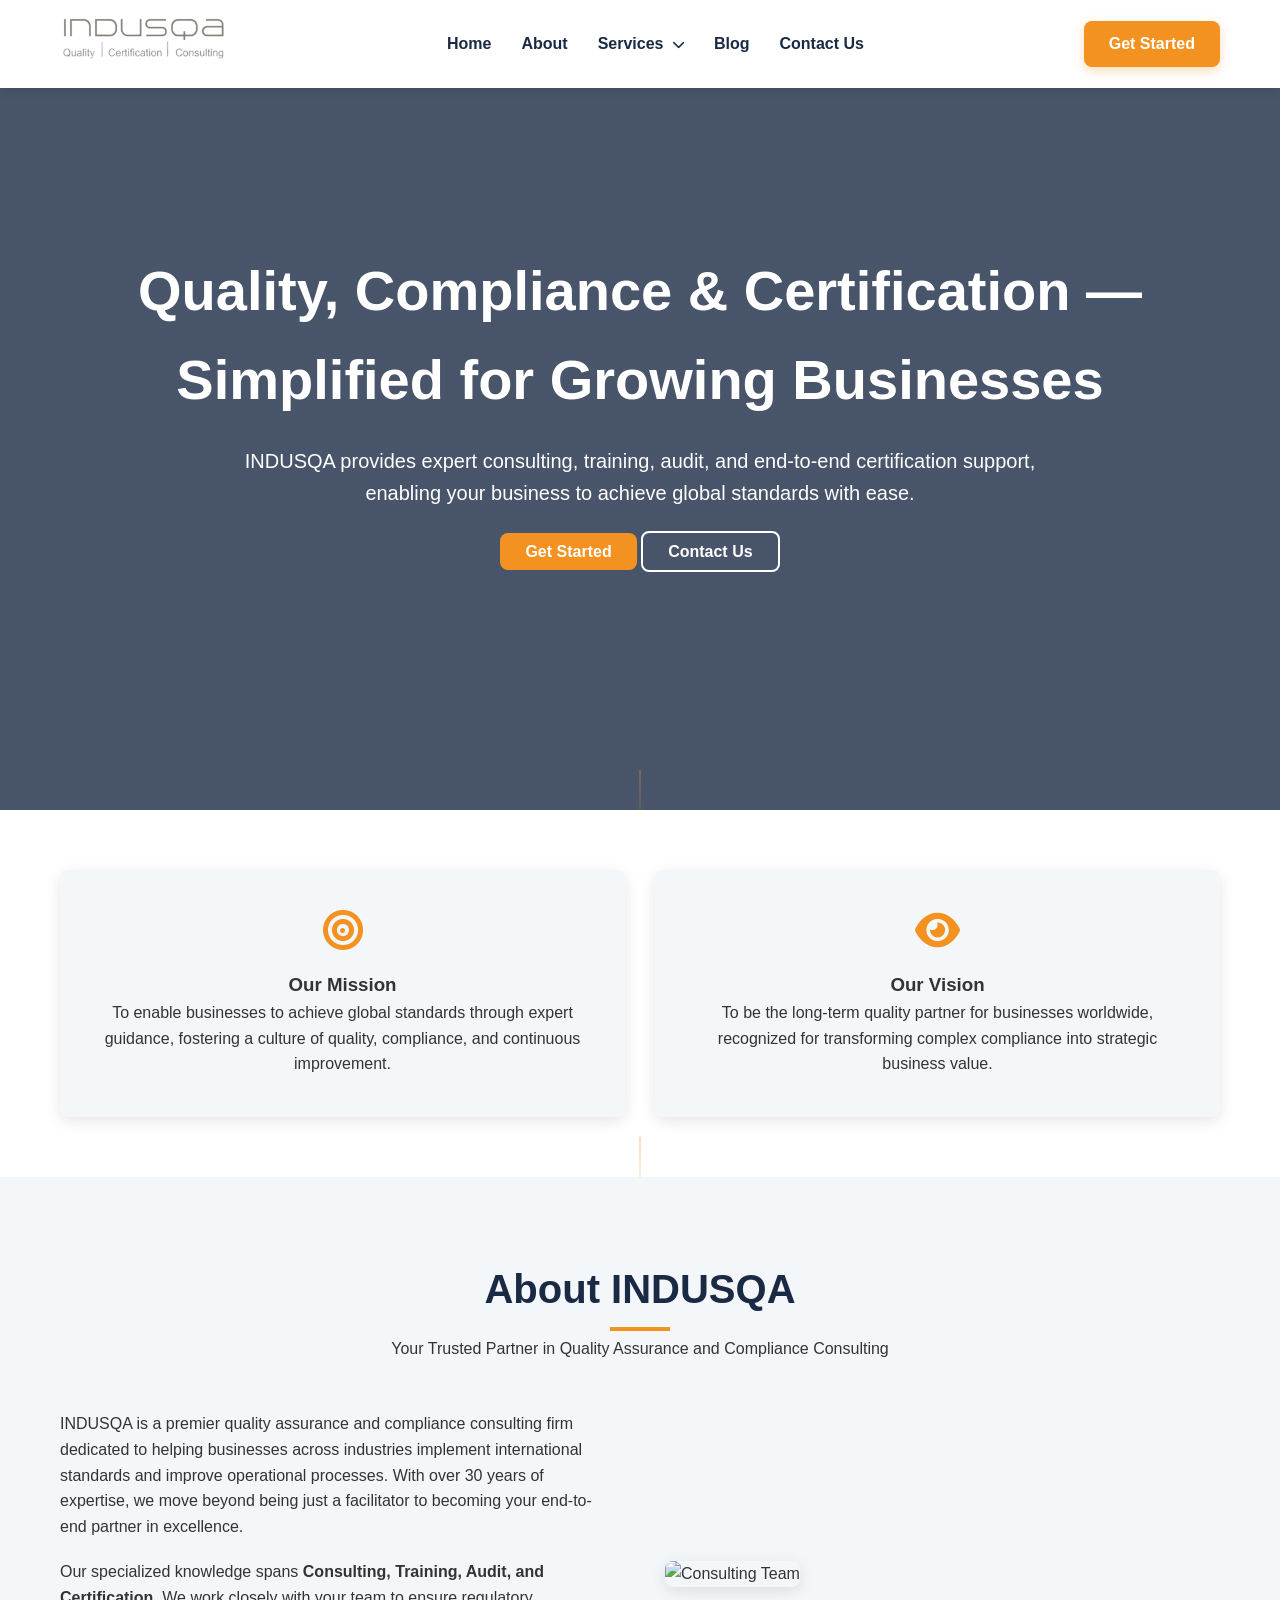
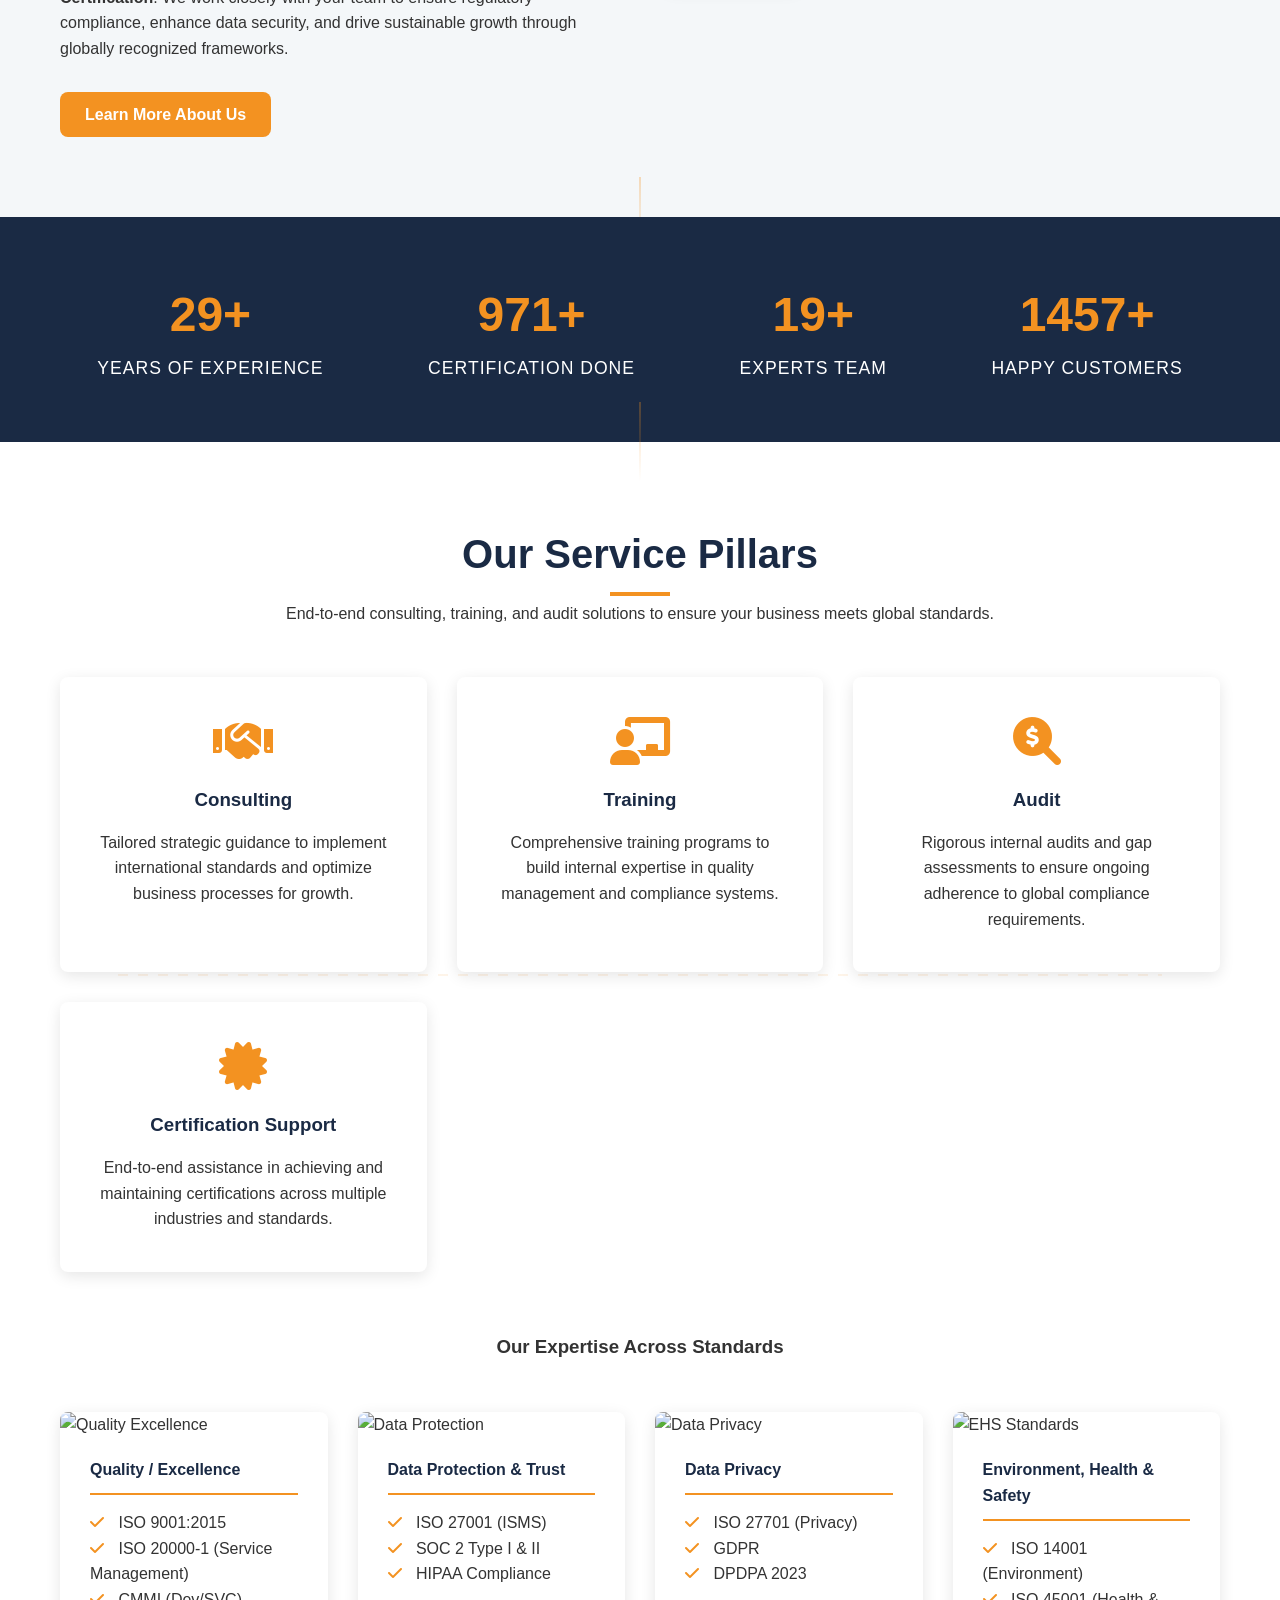
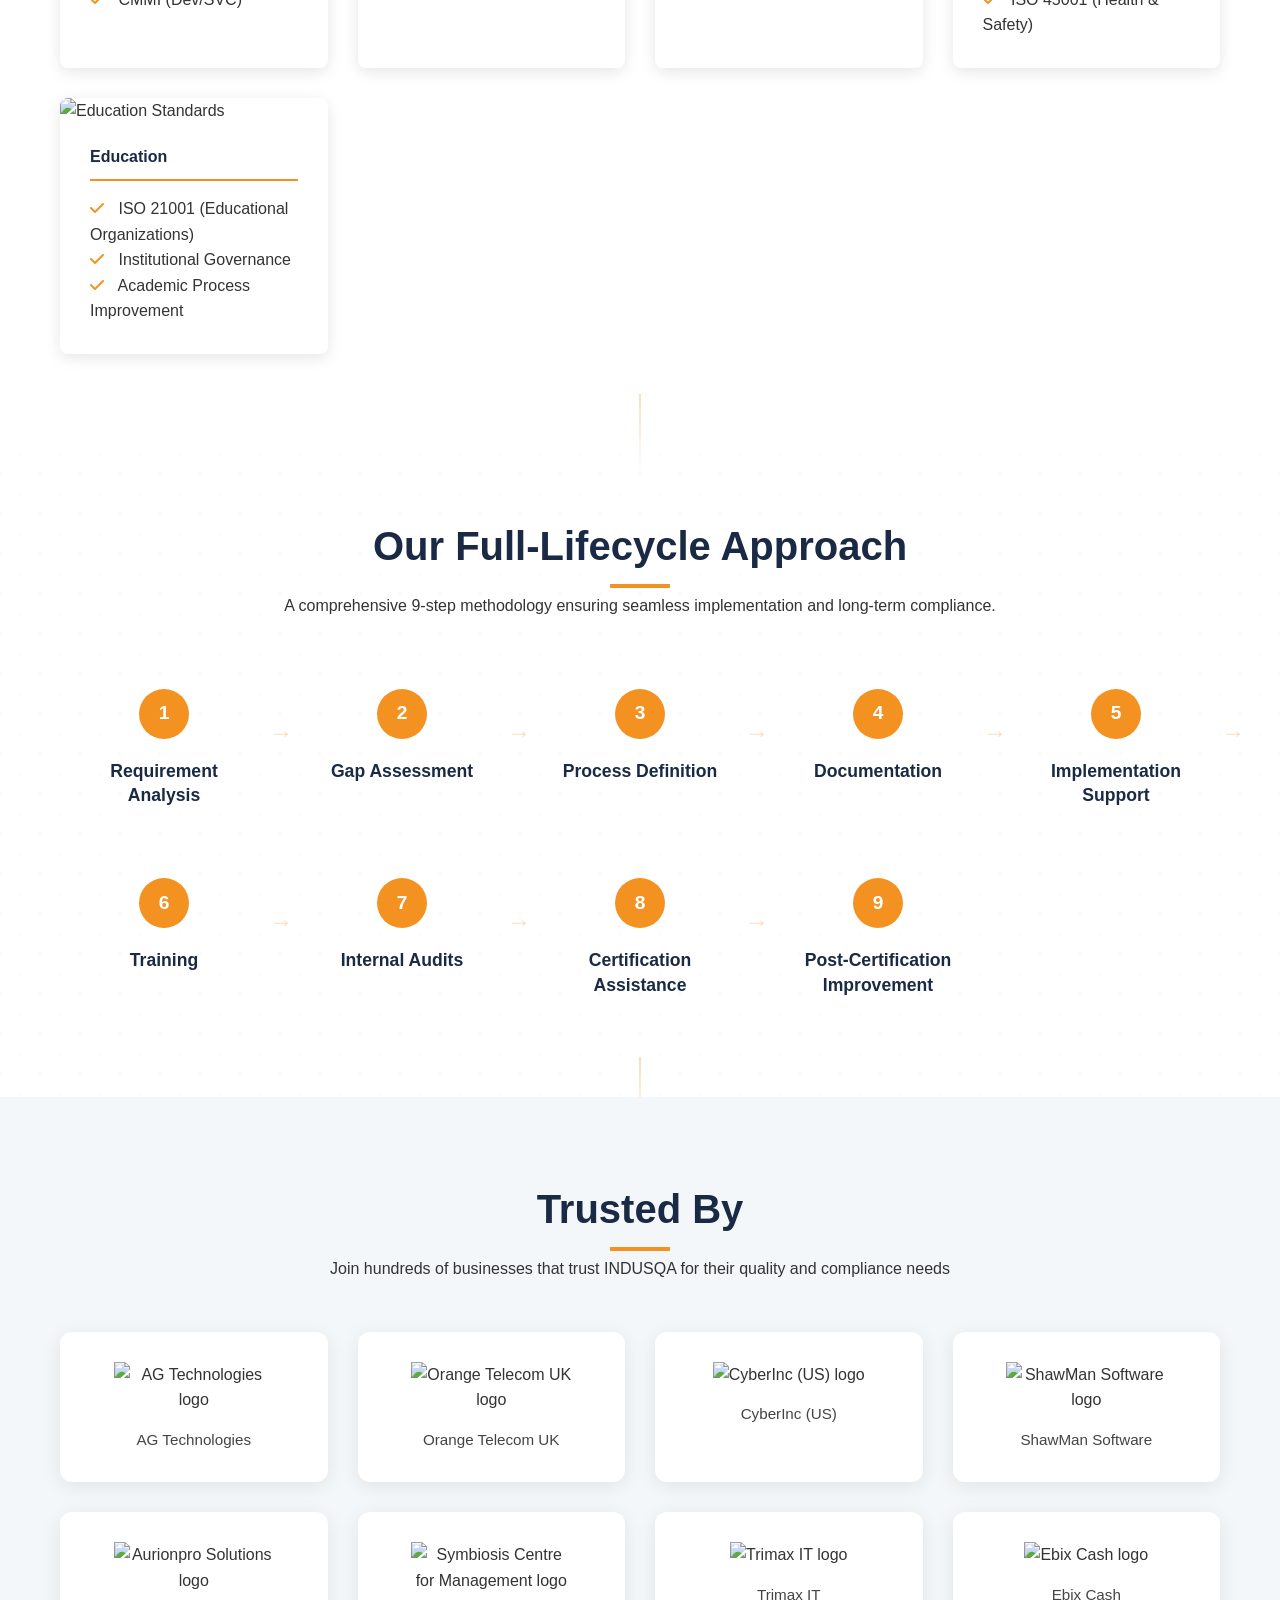
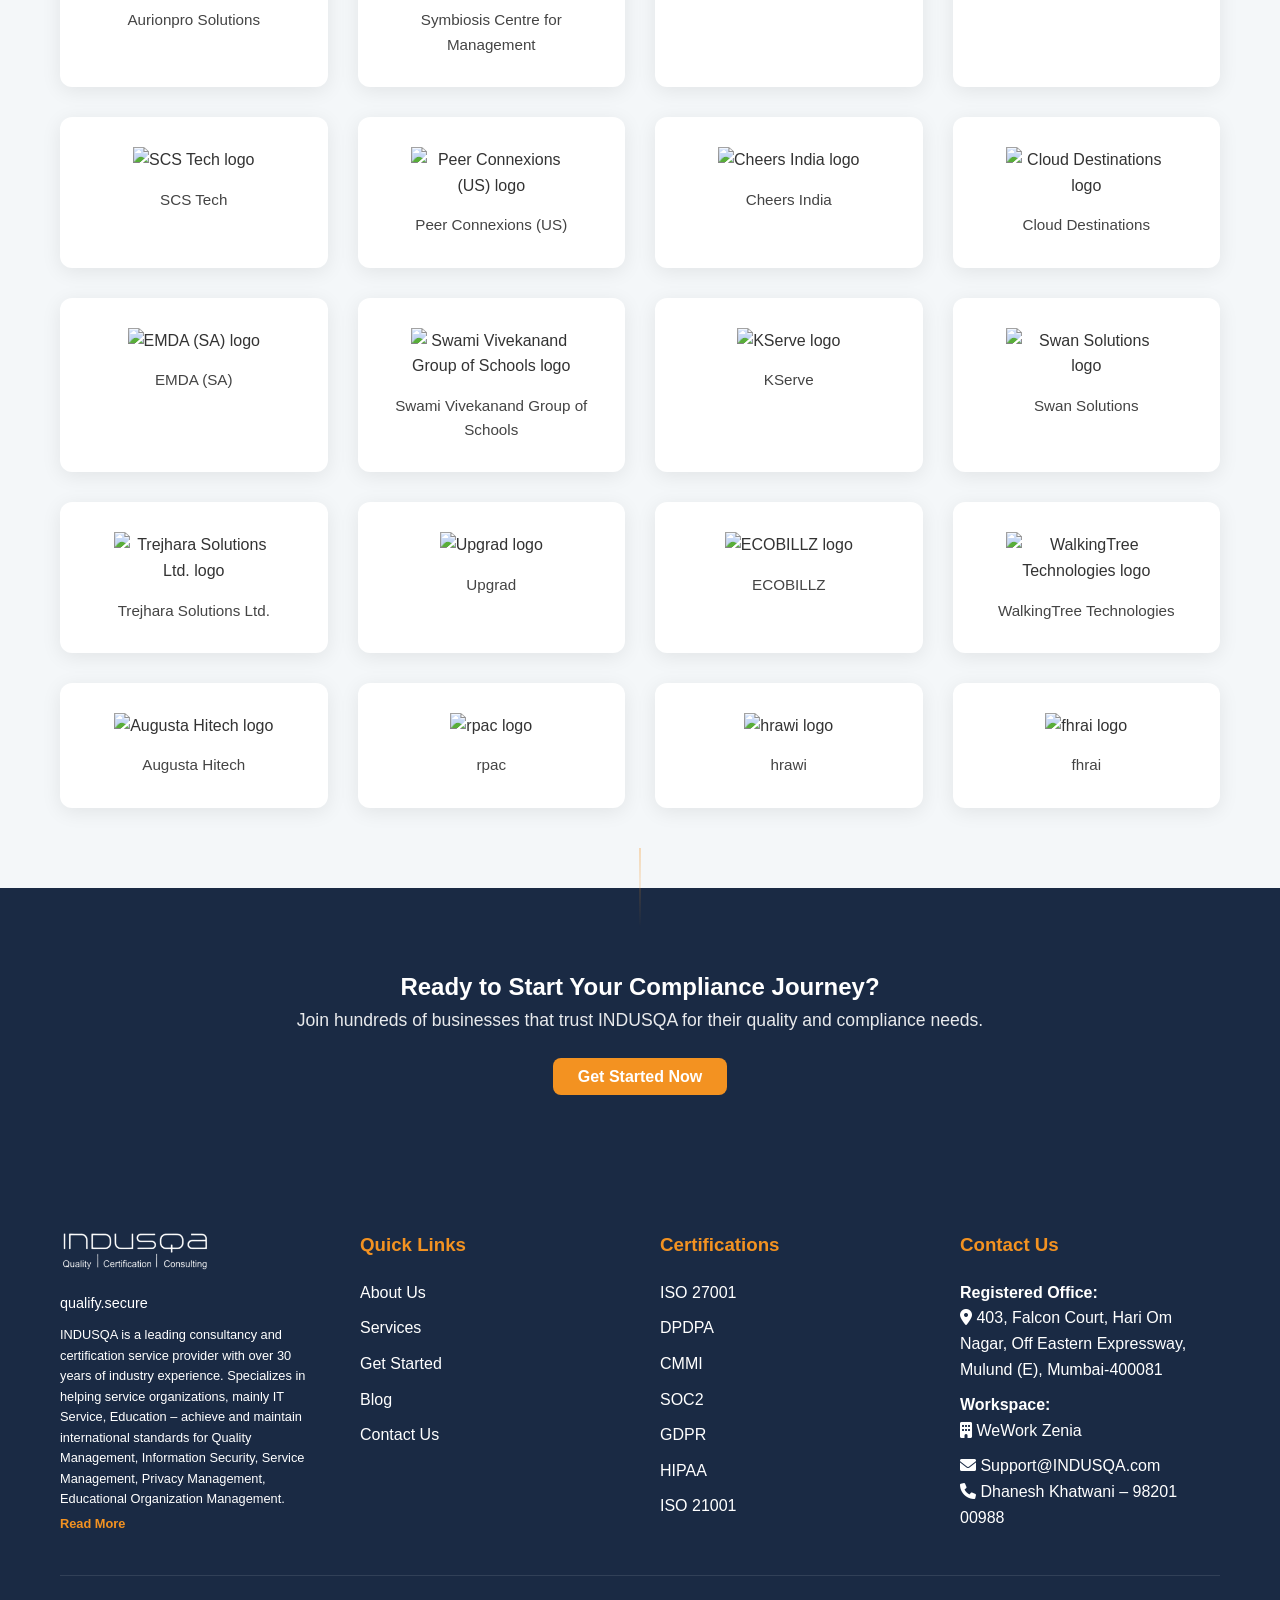
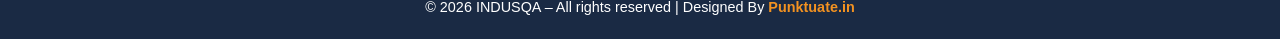
==== commit 20769429: "Add files via upload" ====
--- a/index.html
+++ b/index.html
@@ -103,6 +103,7 @@
                     <li><a href="pages/contact.html">Contact Us</a></li>
                 </ul>
                 <a href="pages/get-started.html" class="cta-button primary-cta">Get Started</a>
+                <button class="menu-toggle" id="menuToggle"><i class="fas fa-bars"></i></button>
             </nav>
         </div>
     </header>
--- a/css/style.css
+++ b/css/style.css
@@ -480,13 +480,90 @@
     animation: float 6s ease-in-out infinite;
 }
 
+/* Mobile Menu Toggle */
+.menu-toggle {
+    display: none;
+    background: none;
+    border: none;
+    font-size: 1.8rem;
+    color: var(--primary-color);
+    cursor: pointer;
+}
+
 /* Responsive */
+@media (max-width: 991px) {
+    .menu-toggle {
+        display: block;
+    }
+    
+    .nav-links {
+        position: fixed;
+        top: 80px;
+        left: 0;
+        width: 100%;
+        background: var(--white);
+        flex-direction: column;
+        padding: 30px 20px;
+        gap: 20px;
+        box-shadow: 0 10px 20px rgba(0,0,0,0.1);
+        transform: translateY(-150%);
+        transition: transform 0.3s ease;
+        z-index: 999;
+    }
+    
+    .nav-links.active {
+        transform: translateY(0);
+    }
+    
+    .nav-links .dropdown-menu {
+        position: static;
+        opacity: 1;
+        visibility: visible;
+        transform: translateY(0);
+        box-shadow: none;
+        padding-left: 20px;
+        margin-top: 10px;
+    }
+}
+
 @media (max-width: 768px) {
-    .nav-links {
-        display: none;
+    .hero h1 {
+        font-size: 2rem;
+    }
+    
+    .hero p {
+        font-size: 1rem;
     }
     
     .section-title h2 {
-        font-size: 2rem;
-    }
-}
+        font-size: 1.8rem;
+    }
+    
+    .service-card, .testimonial-card {
+        padding: 30px 20px;
+    }
+    
+    .approach-grid, .services-grid {
+        grid-template-columns: 1fr;
+    }
+    
+    .footer-content {
+        grid-template-columns: 1fr;
+        text-align: center;
+    }
+}
+
+@media (max-width: 480px) {
+    .container {
+        padding: 0 15px;
+    }
+    
+    .hero {
+        height: 70vh;
+    }
+    
+    .cta-button {
+        width: 100%;
+        text-align: center;
+    }
+}
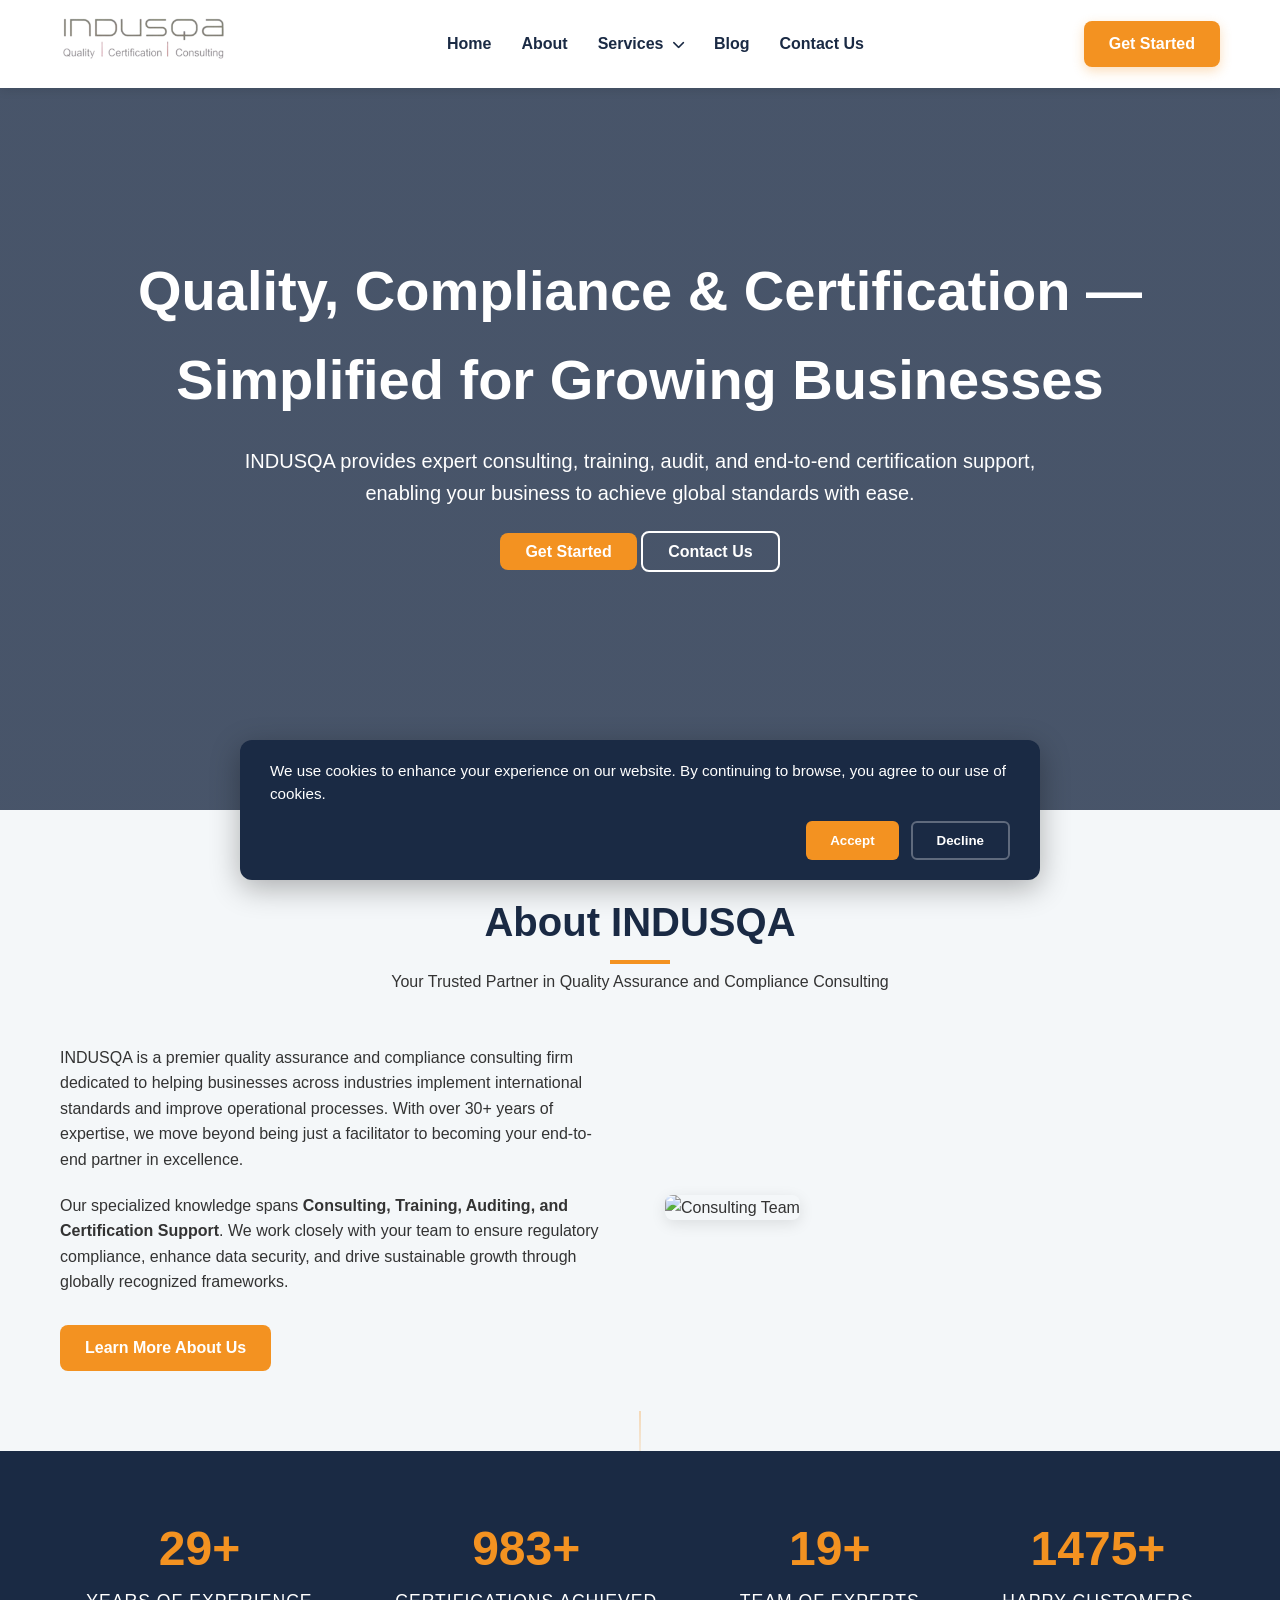
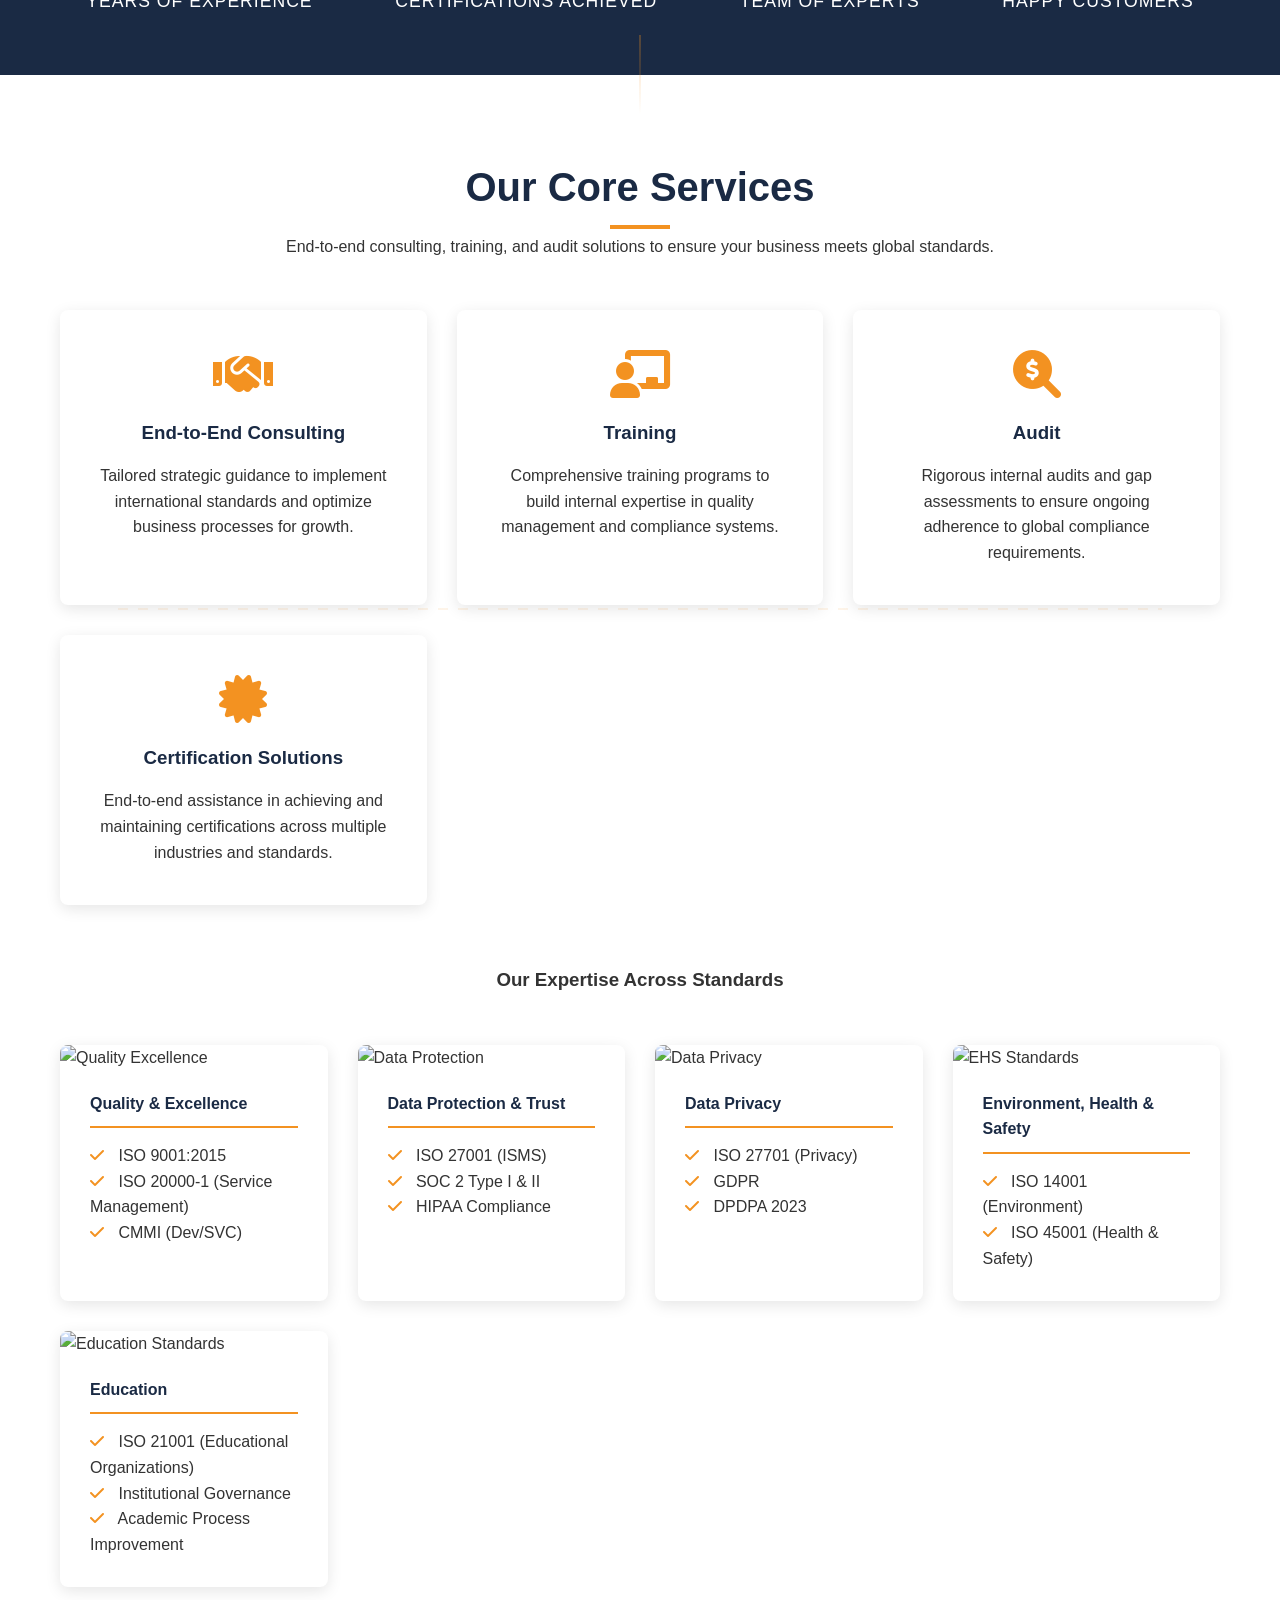
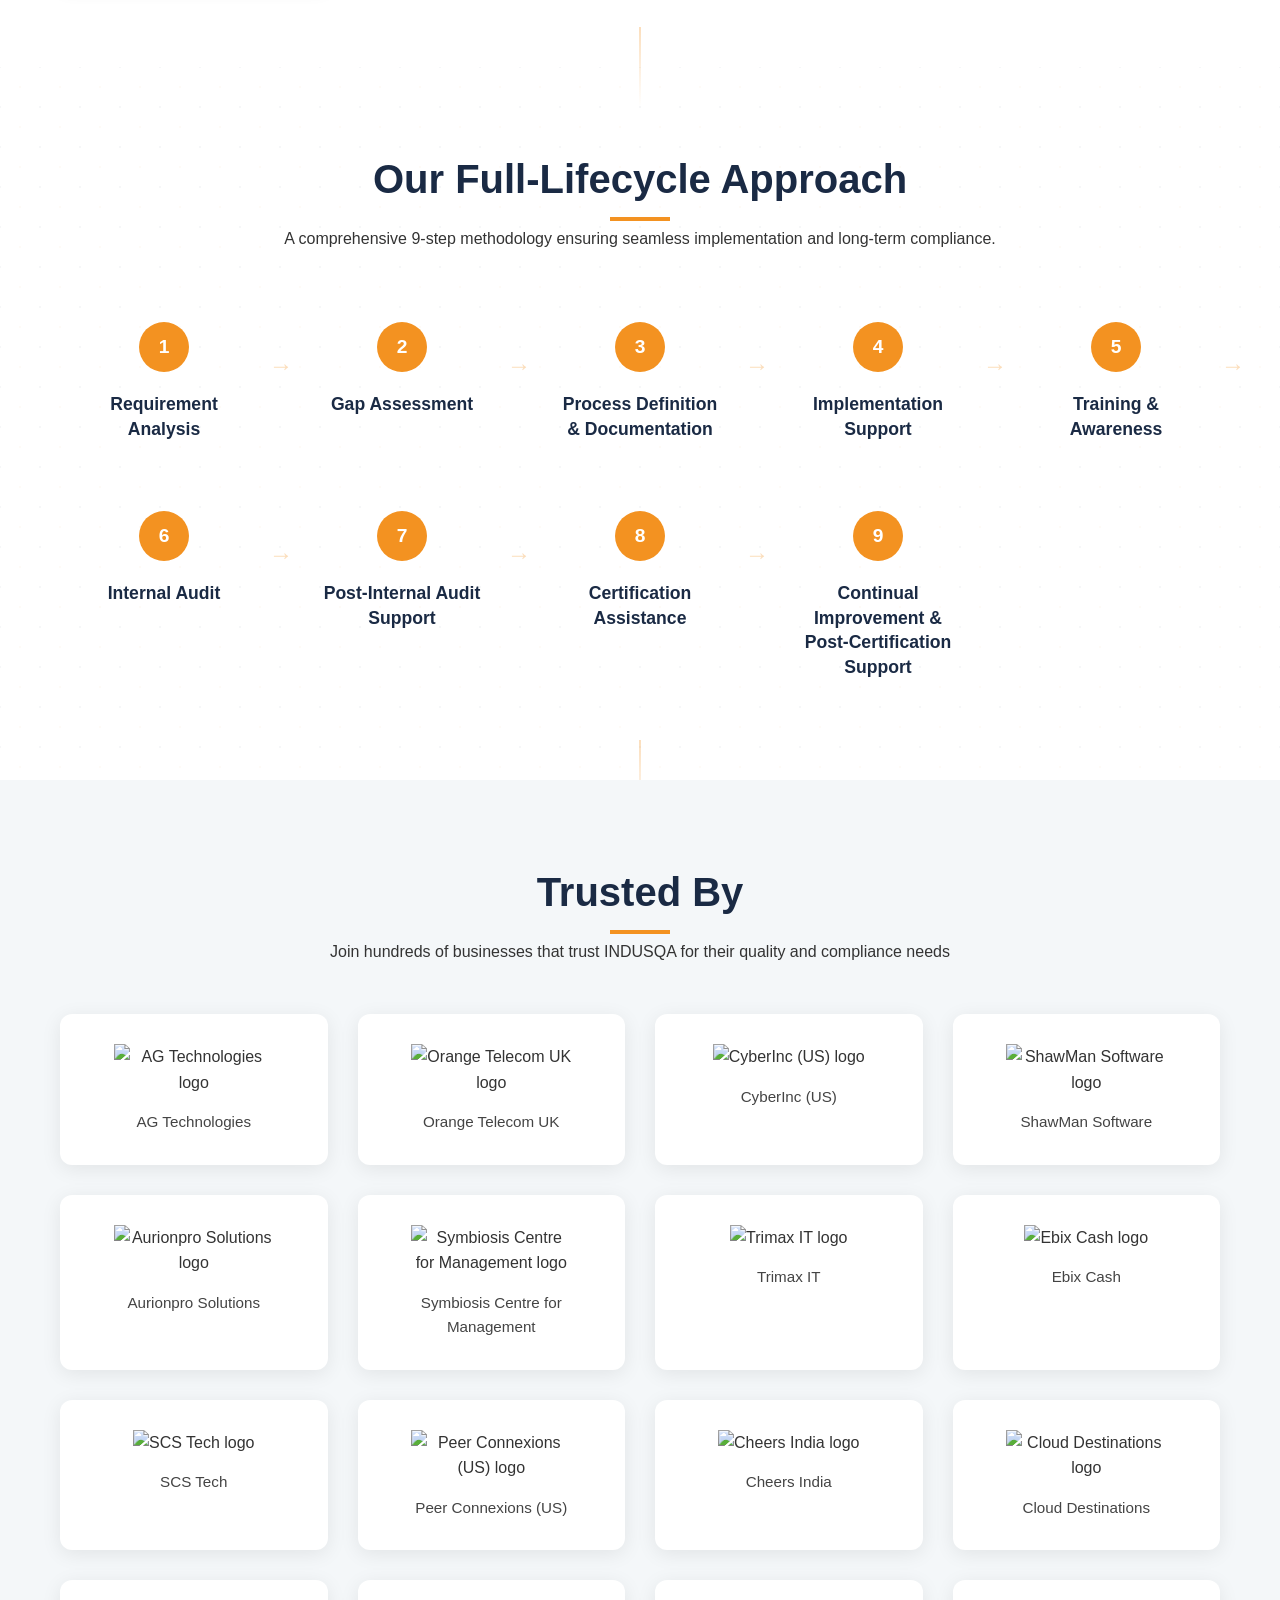
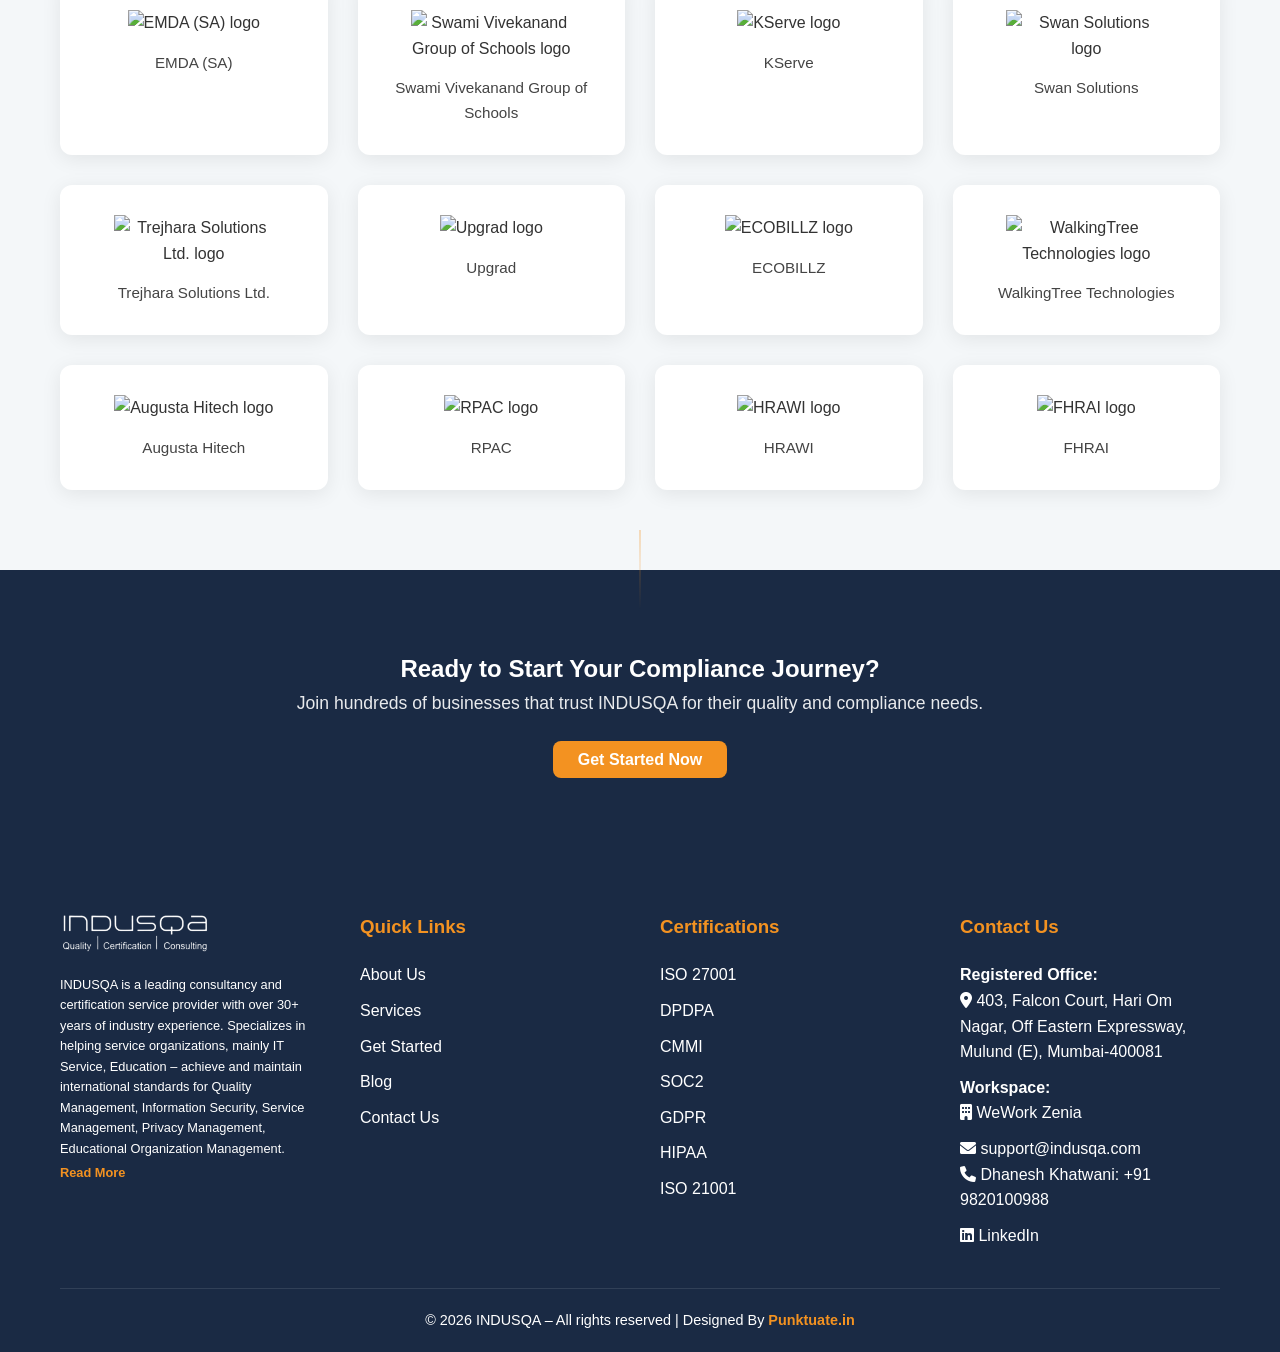
==== commit 90524b80: "Add files via upload" ====
--- a/index.html
+++ b/index.html
@@ -5,7 +5,7 @@
     <meta name="viewport" content="width=device-width, initial-scale=1.0">
     <title>INDUSQA | Leading Quality & Certification Consultancy</title>
     <link rel="icon" type="image/png" href="images/logo.png">
-    <meta name="description" content="INDUSQA provides expert consultancy and certification services for ISO 27001, GDPR, DPDPA, HIPAA, SOC2, CMMI, and more. Over 30 years of industry experience.">
+    <meta name="description" content="INDUSQA provides expert consultancy and certification services for ISO 27001, GDPR, DPDPA, HIPAA, SOC2, CMMI, and more. Over 30+ years of industry experience.">
     <link rel="stylesheet" href="css/style.css">
     <link rel="stylesheet" href="https://cdnjs.cloudflare.com/ajax/libs/font-awesome/6.0.0/css/all.min.css">
     <style>
@@ -46,6 +46,54 @@
             to { opacity: 1; transform: translateY(0); }
         }
 
+        /* Hero Section Responsive */
+        @media (max-width: 991px) {
+            .hero {
+                height: 75vh;
+                padding-top: 70px;
+            }
+            .hero h1 {
+                font-size: 2.5rem;
+            }
+            .hero p {
+                font-size: 1.1rem;
+                padding: 0 20px;
+            }
+        }
+
+        @media (max-width: 768px) {
+            .hero {
+                height: 70vh;
+            }
+            .hero h1 {
+                font-size: 1.8rem;
+            }
+            .hero p {
+                font-size: 1rem;
+            }
+        }
+
+        @media (max-width: 576px) {
+            .hero {
+                height: 65vh;
+            }
+            .hero h1 {
+                font-size: 1.6rem;
+            }
+            .hero p {
+                font-size: 0.95rem;
+            }
+        }
+
+        @media (max-width: 360px) {
+            .hero h1 {
+                font-size: 1.4rem;
+            }
+            .hero p {
+                font-size: 0.9rem;
+            }
+        }
+
         /* Stats Section */
         .stats {
             background-color: var(--primary-color);
@@ -75,6 +123,35 @@
             font-size: 1.1rem;
             text-transform: uppercase;
             letter-spacing: 1px;
+        }
+
+        /* Stats Section Responsive */
+        @media (max-width: 768px) {
+            .stats {
+                padding: 40px 0;
+            }
+            .stats-container {
+                gap: 25px;
+            }
+            .stat-number {
+                font-size: 2.2rem;
+            }
+            .stat-label {
+                font-size: 0.95rem;
+            }
+        }
+
+        @media (max-width: 576px) {
+            .stats-container {
+                flex-direction: column;
+                gap: 20px;
+            }
+            .stat-number {
+                font-size: 2rem;
+            }
+            .stat-label {
+                font-size: 0.9rem;
+            }
         }
 
     </style>
@@ -94,7 +171,7 @@
                         <ul class="dropdown-menu">
                             <li><a href="pages/services.html#data-privacy">Data Privacy</a></li>
                             <li><a href="pages/services.html#data-protection">Data Protection & Trust</a></li>
-                            <li><a href="pages/services.html#quality-excellence">Quality / Excellence</a></li>
+                            <li><a href="pages/services.html#quality-excellence">Quality & Excellence</a></li>
                             <li><a href="pages/services.html#ehs">Environment, Health & Safety</a></li>
                             <li><a href="pages/services.html#education">Education</a></li>
                         </ul>
@@ -120,23 +197,6 @@
             </div>
         </section>
 
-        <section class="vision-mission fade-in-up" style="padding: 60px 0; background-color: var(--white);">
-            <div class="container">
-                <div class="vision-grid" style="display: grid; grid-template-columns: repeat(auto-fit, minmax(300px, 1fr)); gap: 30px;">
-                    <div class="vision-card" style="text-align: center; padding: 40px; background: var(--light-bg); border-radius: var(--border-radius); box-shadow: var(--box-shadow);">
-                        <i class="fas fa-bullseye" style="font-size: 2.5rem; color: var(--secondary-color); margin-bottom: 20px;"></i>
-                        <h3>Our Mission</h3>
-                        <p>To enable businesses to achieve global standards through expert guidance, fostering a culture of quality, compliance, and continuous improvement.</p>
-                    </div>
-                    <div class="vision-card" style="text-align: center; padding: 40px; background: var(--light-bg); border-radius: var(--border-radius); box-shadow: var(--box-shadow);">
-                        <i class="fas fa-eye" style="font-size: 2.5rem; color: var(--secondary-color); margin-bottom: 20px;"></i>
-                        <h3>Our Vision</h3>
-                        <p>To be the long-term quality partner for businesses worldwide, recognized for transforming complex compliance into strategic business value.</p>
-                    </div>
-                </div>
-            </div>
-        </section>
-
         <section class="about-section fade-in-up" style="padding: 80px 0; background-color: var(--light-bg);">
             <div class="container">
                 <div class="section-title">
@@ -145,8 +205,8 @@
                 </div>
                 <div style="display: grid; grid-template-columns: 1fr 1fr; gap: 50px; align-items: center;">
                     <div class="about-content">
-                        <p>INDUSQA is a premier quality assurance and compliance consulting firm dedicated to helping businesses across industries implement international standards and improve operational processes. With over 30 years of expertise, we move beyond being just a facilitator to becoming your end-to-end partner in excellence.</p>
-                        <p style="margin-top: 20px;">Our specialized knowledge spans <strong>Consulting, Training, Audit, and Certification</strong>. We work closely with your team to ensure regulatory compliance, enhance data security, and drive sustainable growth through globally recognized frameworks.</p>
+                        <p>INDUSQA is a premier quality assurance and compliance consulting firm dedicated to helping businesses across industries implement international standards and improve operational processes. With over 30+ years of expertise, we move beyond being just a facilitator to becoming your end-to-end partner in excellence.</p>
+                        <p style="margin-top: 20px;">Our specialized knowledge spans <strong>Consulting, Training, Auditing, and Certification Support</strong>. We work closely with your team to ensure regulatory compliance, enhance data security, and drive sustainable growth through globally recognized frameworks.</p>
                         <a href="pages/about.html" class="cta-button" style="margin-top: 30px; display: inline-block;">Learn More About Us</a>
                     </div>
                     <div class="about-image floating">
@@ -165,11 +225,11 @@
                     </div>
                     <div class="stat-item">
                         <span class="stat-number" data-target="1000">0</span>
-                        <span class="stat-label">Certification Done</span>
+                        <span class="stat-label">Certifications Achieved</span>
                     </div>
                     <div class="stat-item">
                         <span class="stat-number" data-target="20">0</span>
-                        <span class="stat-label">Experts Team</span>
+                        <span class="stat-label">Team of Experts</span>
                     </div>
                     <div class="stat-item">
                         <span class="stat-number" data-target="1500">0</span>
@@ -182,13 +242,13 @@
         <section class="services fade-in-up">
             <div class="container">
                 <div class="section-title">
-                    <h2>Our Service Pillars</h2>
+                    <h2>Our Core Services</h2>
                     <p>End-to-end consulting, training, and audit solutions to ensure your business meets global standards.</p>
                 </div>
                 <div class="services-grid">
                     <div class="service-card">
                         <i class="fas fa-handshake"></i>
-                        <h3>Consulting</h3>
+                        <h3>End-to-End Consulting</h3>
                         <p>Tailored strategic guidance to implement international standards and optimize business processes for growth.</p>
                     </div>
                     <div class="service-card">
@@ -203,7 +263,7 @@
                     </div>
                     <div class="service-card">
                         <i class="fas fa-certificate"></i>
-                        <h3>Certification Support</h3>
+                        <h3>Certification Solutions</h3>
                         <p>End-to-end assistance in achieving and maintaining certifications across multiple industries and standards.</p>
                     </div>
                 </div>
@@ -216,7 +276,7 @@
                         <div class="category-card" style="background: var(--white); padding: 0; border-radius: var(--border-radius); box-shadow: var(--box-shadow); overflow: hidden;">
                              <img src="https://images.unsplash.com/photo-1551434678-e076c223a692?auto=format&fit=crop&w=400&q=80" alt="Quality Excellence" style="width: 100%; height: 130px; object-fit: cover;">
                              <div style="padding: 20px 30px 30px;">
-                                 <h4 style="color: var(--primary-color); border-bottom: 2px solid var(--secondary-color); padding-bottom: 10px; margin-bottom: 15px;">Quality / Excellence</h4>
+                                 <h4 style="color: var(--primary-color); border-bottom: 2px solid var(--secondary-color); padding-bottom: 10px; margin-bottom: 15px;">Quality & Excellence</h4>
                                  <ul style="list-style: none; padding: 0;">
                                      <li><i class="fas fa-check" style="color: var(--secondary-color); margin-right: 10px;"></i> ISO 9001:2015</li>
                                      <li><i class="fas fa-check" style="color: var(--secondary-color); margin-right: 10px;"></i> ISO 20000-1 (Service Management)</li>
@@ -289,23 +349,23 @@
                     </div>
                     <div class="approach-step">
                         <div class="step-number">3</div>
-                        <h4>Process Definition</h4>
+                        <h4>Process Definition & Documentation</h4>
                     </div>
                     <div class="approach-step">
                         <div class="step-number">4</div>
-                        <h4>Documentation</h4>
+                        <h4>Implementation Support</h4>
                     </div>
                     <div class="approach-step">
                         <div class="step-number">5</div>
-                        <h4>Implementation Support</h4>
+                        <h4>Training & Awareness</h4>
                     </div>
                     <div class="approach-step">
                         <div class="step-number">6</div>
-                        <h4>Training</h4>
+                        <h4>Internal Audit</h4>
                     </div>
                     <div class="approach-step">
                         <div class="step-number">7</div>
-                        <h4>Internal Audits</h4>
+                        <h4>Post-Internal Audit Support</h4>
                     </div>
                     <div class="approach-step">
                         <div class="step-number">8</div>
@@ -313,7 +373,7 @@
                     </div>
                     <div class="approach-step">
                         <div class="step-number">9</div>
-                        <h4>Post-Certification Improvement</h4>
+                        <h4>Continual Improvement & Post-Certification Support</h4>
                     </div>
                 </div>
             </div>
@@ -411,16 +471,16 @@
                         <p style="margin-top: 15px; font-size: 0.95rem; color: #444; font-weight: 500;">Augusta Hitech</p>
                     </div>
                     <div class="client-logo-card" style="background: white; padding: 30px; border-radius: 12px; box-shadow: 0 4px 20px rgba(0,0,0,0.08); transition: all 0.3s ease; text-align: center;">
-                        <img src="https://logo.clearbit.com/r-pac.com" onerror="this.onerror=null;this.src='https://www.google.com/s2/favicons?domain=r-pac.com&sz=256';" alt="rpac logo" style="max-width: 160px; max-height: 80px; object-fit: contain; margin: 0 auto;">
-                        <p style="margin-top: 15px; font-size: 0.95rem; color: #444; font-weight: 500;">rpac</p>
-                    </div>
-                    <div class="client-logo-card" style="background: white; padding: 30px; border-radius: 12px; box-shadow: 0 4px 20px rgba(0,0,0,0.08); transition: all 0.3s ease; text-align: center;">
-                        <img src="https://logo.clearbit.com/hrawi.com" onerror="this.onerror=null;this.src='https://www.google.com/s2/favicons?domain=hrawi.com&sz=256';" alt="hrawi logo" style="max-width: 160px; max-height: 80px; object-fit: contain; margin: 0 auto;">
-                        <p style="margin-top: 15px; font-size: 0.95rem; color: #444; font-weight: 500;">hrawi</p>
-                    </div>
-                    <div class="client-logo-card" style="background: white; padding: 30px; border-radius: 12px; box-shadow: 0 4px 20px rgba(0,0,0,0.08); transition: all 0.3s ease; text-align: center;">
-                        <img src="https://logo.clearbit.com/fhrai.com" onerror="this.onerror=null;this.src='https://www.google.com/s2/favicons?domain=fhrai.com&sz=256';" alt="fhrai logo" style="max-width: 160px; max-height: 80px; object-fit: contain; margin: 0 auto;">
-                        <p style="margin-top: 15px; font-size: 0.95rem; color: #444; font-weight: 500;">fhrai</p>
+                        <img src="https://logo.clearbit.com/r-pac.com" onerror="this.onerror=null;this.src='https://www.google.com/s2/favicons?domain=r-pac.com&sz=256';" alt="RPAC logo" style="max-width: 160px; max-height: 80px; object-fit: contain; margin: 0 auto;">
+                        <p style="margin-top: 15px; font-size: 0.95rem; color: #444; font-weight: 500;">RPAC</p>
+                    </div>
+                    <div class="client-logo-card" style="background: white; padding: 30px; border-radius: 12px; box-shadow: 0 4px 20px rgba(0,0,0,0.08); transition: all 0.3s ease; text-align: center;">
+                        <img src="https://logo.clearbit.com/hrawi.com" onerror="this.onerror=null;this.src='https://www.google.com/s2/favicons?domain=hrawi.com&sz=256';" alt="HRAWI logo" style="max-width: 160px; max-height: 80px; object-fit: contain; margin: 0 auto;">
+                        <p style="margin-top: 15px; font-size: 0.95rem; color: #444; font-weight: 500;">HRAWI</p>
+                    </div>
+                    <div class="client-logo-card" style="background: white; padding: 30px; border-radius: 12px; box-shadow: 0 4px 20px rgba(0,0,0,0.08); transition: all 0.3s ease; text-align: center;">
+                        <img src="https://logo.clearbit.com/fhrai.com" onerror="this.onerror=null;this.src='https://www.google.com/s2/favicons?domain=fhrai.com&sz=256';" alt="FHRAI logo" style="max-width: 160px; max-height: 80px; object-fit: contain; margin: 0 auto;">
+                        <p style="margin-top: 15px; font-size: 0.95rem; color: #444; font-weight: 500;">FHRAI</p>
                     </div>
                 </div>
                 <style>
@@ -445,8 +505,7 @@
             <div class="footer-content">
                 <div class="footer-section">
                     <img src="images/logo.png" alt="INDUSQA Logo" style="width: 150px; margin-bottom: 10px; filter: brightness(0) invert(1);">
-                    <p style="font-size: 0.9rem; margin-bottom: 10px;">qualify.secure</p>
-                    <p style="font-size: 0.8rem;">INDUSQA is a leading consultancy and certification service provider with over 30 years of industry experience. Specializes in helping service organizations, mainly IT Service, Education – achieve and maintain international standards for Quality Management, Information Security, Service Management, Privacy Management, Educational Organization Management.</p>
+                    <p style="font-size: 0.8rem;">INDUSQA is a leading consultancy and certification service provider with over 30+ years of industry experience. Specializes in helping service organizations, mainly IT Service, Education – achieve and maintain international standards for Quality Management, Information Security, Service Management, Privacy Management, Educational Organization Management.</p>
                     <a href="pages/about.html" style="color: var(--secondary-color); font-weight: 600; font-size: 0.8rem;">Read More</a>
                 </div>
                 <div class="footer-section">
@@ -475,8 +534,9 @@
                     <h3>Contact Us</h3>
                     <p><strong>Registered Office:</strong><br><i class="fas fa-map-marker-alt"></i> 403, Falcon Court, Hari Om Nagar, Off Eastern Expressway, Mulund (E), Mumbai-400081</p>
                     <p style="margin-top: 10px;"><strong>Workspace:</strong><br><i class="fas fa-building"></i> WeWork Zenia</p>
-                    <p style="margin-top: 10px;"><i class="fas fa-envelope"></i> Support@INDUSQA.com</p>
-                    <p><i class="fas fa-phone"></i> Dhanesh Khatwani &ndash; 98201 00988</p>
+                    <p style="margin-top: 10px;"><i class="fas fa-envelope"></i> <a href="mailto:support@indusqa.com" style="color: inherit; text-decoration: none;">support@indusqa.com</a></p>
+                    <p><i class="fas fa-phone"></i> <a href="tel:+919820100988" style="color: inherit; text-decoration: none;">Dhanesh Khatwani: +91 9820100988</a></p>
+                    <p style="margin-top: 10px;"><i class="fab fa-linkedin"></i> <a href="https://www.linkedin.com/company/indusqa/" target="_blank" style="color: inherit; text-decoration: none;">LinkedIn</a></p>
                 </div>
             </div>
             <div class="footer-bottom">
@@ -484,6 +544,136 @@
             </div>
         </div>
     </footer>
+
+    <div id="cookieBanner" class="cookie-banner">
+        <div class="cookie-content">
+            <p>We use cookies to enhance your experience on our website. By continuing to browse, you agree to our use of cookies.</p>
+            <div class="cookie-buttons">
+                <button id="acceptCookies" class="cookie-btn accept">Accept</button>
+                <button id="declineCookies" class="cookie-btn decline">Decline</button>
+            </div>
+        </div>
+    </div>
+
+    <style>
+        .cookie-banner {
+            position: fixed;
+            bottom: 20px;
+            left: 50%;
+            transform: translateX(-50%);
+            background: var(--primary-color);
+            color: white;
+            padding: 20px 30px;
+            border-radius: 12px;
+            box-shadow: 0 8px 30px rgba(0,0,0,0.3);
+            z-index: 9999;
+            max-width: 90%;
+            width: 800px;
+            display: none;
+        }
+        
+        .cookie-banner.show {
+            display: block;
+            animation: slideUp 0.4s ease;
+        }
+        
+        @keyframes slideUp {
+            from {
+                opacity: 0;
+                transform: translateX(-50%) translateY(20px);
+            }
+            to {
+                opacity: 1;
+                transform: translateX(-50%) translateY(0);
+            }
+        }
+        
+        .cookie-content {
+            display: flex;
+            flex-direction: column;
+            gap: 15px;
+        }
+        
+        .cookie-content p {
+            margin: 0;
+            line-height: 1.5;
+            font-size: 0.95rem;
+        }
+        
+        .cookie-buttons {
+            display: flex;
+            gap: 12px;
+            justify-content: flex-end;
+        }
+        
+        .cookie-btn {
+            padding: 10px 24px;
+            border: none;
+            border-radius: 6px;
+            cursor: pointer;
+            font-weight: 600;
+            transition: all 0.3s ease;
+        }
+        
+        .cookie-btn.accept {
+            background: var(--secondary-color);
+            color: white;
+        }
+        
+        .cookie-btn.accept:hover {
+            background: #e85a4f;
+            transform: translateY(-2px);
+        }
+        
+        .cookie-btn.decline {
+            background: transparent;
+            color: white;
+            border: 2px solid rgba(255,255,255,0.3);
+        }
+        
+        .cookie-btn.decline:hover {
+            border-color: white;
+            background: rgba(255,255,255,0.1);
+        }
+        
+        @media (max-width: 600px) {
+            .cookie-banner {
+                width: 95%;
+                bottom: 10px;
+                padding: 16px 20px;
+            }
+            
+            .cookie-buttons {
+                justify-content: center;
+            }
+        }
+    </style>
+
+    <script>
+        document.addEventListener('DOMContentLoaded', function() {
+            const cookieBanner = document.getElementById('cookieBanner');
+            const acceptBtn = document.getElementById('acceptCookies');
+            const declineBtn = document.getElementById('declineCookies');
+            
+            const consent = localStorage.getItem('cookieConsent');
+            
+            if (!consent) {
+                setTimeout(() => {
+                    cookieBanner.classList.add('show');
+                }, 1000);
+            }
+            
+            acceptBtn.addEventListener('click', function() {
+                localStorage.setItem('cookieConsent', 'accepted');
+                cookieBanner.classList.remove('show');
+            });
+            
+            declineBtn.addEventListener('click', function() {
+                localStorage.setItem('cookieConsent', 'declined');
+                cookieBanner.classList.remove('show');
+            });
+        });
+    </script>
 
     <script src="js/main.js"></script>
 </body>
--- a/css/style.css
+++ b/css/style.css
@@ -498,17 +498,19 @@
     
     .nav-links {
         position: fixed;
-        top: 80px;
+        top: 70px;
         left: 0;
         width: 100%;
         background: var(--white);
         flex-direction: column;
-        padding: 30px 20px;
-        gap: 20px;
+        padding: 25px 20px;
+        gap: 15px;
         box-shadow: 0 10px 20px rgba(0,0,0,0.1);
         transform: translateY(-150%);
         transition: transform 0.3s ease;
         z-index: 999;
+        max-height: calc(100vh - 70px);
+        overflow-y: auto;
     }
     
     .nav-links.active {
@@ -521,49 +523,152 @@
         visibility: visible;
         transform: translateY(0);
         box-shadow: none;
-        padding-left: 20px;
+        padding-left: 15px;
         margin-top: 10px;
     }
+    
+    section {
+        padding: 50px 0;
+    }
+    
+    .approach-grid, .services-grid {
+        grid-template-columns: 1fr;
+    }
 }
 
 @media (max-width: 768px) {
+    .logo img {
+        height: 40px;
+    }
+    
+    nav {
+        padding: 12px 0;
+    }
+    
+    .hero {
+        height: 75vh;
+        padding-top: 70px;
+    }
+    
     .hero h1 {
-        font-size: 2rem;
+        font-size: 1.8rem;
     }
     
     .hero p {
         font-size: 1rem;
+        padding: 0 15px;
+    }
+    
+    .section-title {
+        margin-bottom: 35px;
     }
     
     .section-title h2 {
-        font-size: 1.8rem;
+        font-size: 1.6rem;
     }
     
     .service-card, .testimonial-card {
-        padding: 30px 20px;
-    }
-    
-    .approach-grid, .services-grid {
-        grid-template-columns: 1fr;
+        padding: 25px 20px;
+    }
+    
+    .service-card i {
+        font-size: 2.5rem;
     }
     
     .footer-content {
         grid-template-columns: 1fr;
         text-align: center;
-    }
-}
-
-@media (max-width: 480px) {
+        gap: 30px;
+    }
+    
+    .footer-section {
+        padding: 0;
+    }
+    
+    .footer-links {
+        display: flex;
+        flex-wrap: wrap;
+        justify-content: center;
+        gap: 15px;
+    }
+}
+
+@media (max-width: 576px) {
     .container {
         padding: 0 15px;
     }
     
+    section {
+        padding: 40px 0;
+    }
+    
     .hero {
         height: 70vh;
     }
     
+    .hero h1 {
+        font-size: 1.6rem;
+    }
+    
+    .hero p {
+        font-size: 0.95rem;
+    }
+    
     .cta-button {
         width: 100%;
-        text-align: center;
-    }
-}
+        display: block;
+        padding: 12px 25px;
+    }
+    
+    .stats {
+        padding: 40px 0;
+    }
+    
+    .stat-number {
+        font-size: 2rem;
+    }
+    
+    .stat-label {
+        font-size: 0.9rem;
+    }
+    
+    .approach-step {
+        padding: 15px;
+    }
+    
+    .step-number {
+        width: 45px;
+        height: 45px;
+        font-size: 1rem;
+    }
+    
+    .client-logo-card {
+        padding: 20px !important;
+    }
+    
+    footer {
+        padding: 40px 0 20px;
+    }
+}
+
+@media (max-width: 360px) {
+    .hero h1 {
+        font-size: 1.4rem;
+    }
+    
+    .hero p {
+        font-size: 0.9rem;
+    }
+    
+    .section-title h2 {
+        font-size: 1.4rem;
+    }
+    
+    .service-card h3 {
+        font-size: 1.1rem;
+    }
+    
+    .service-card p {
+        font-size: 0.9rem;
+    }
+}
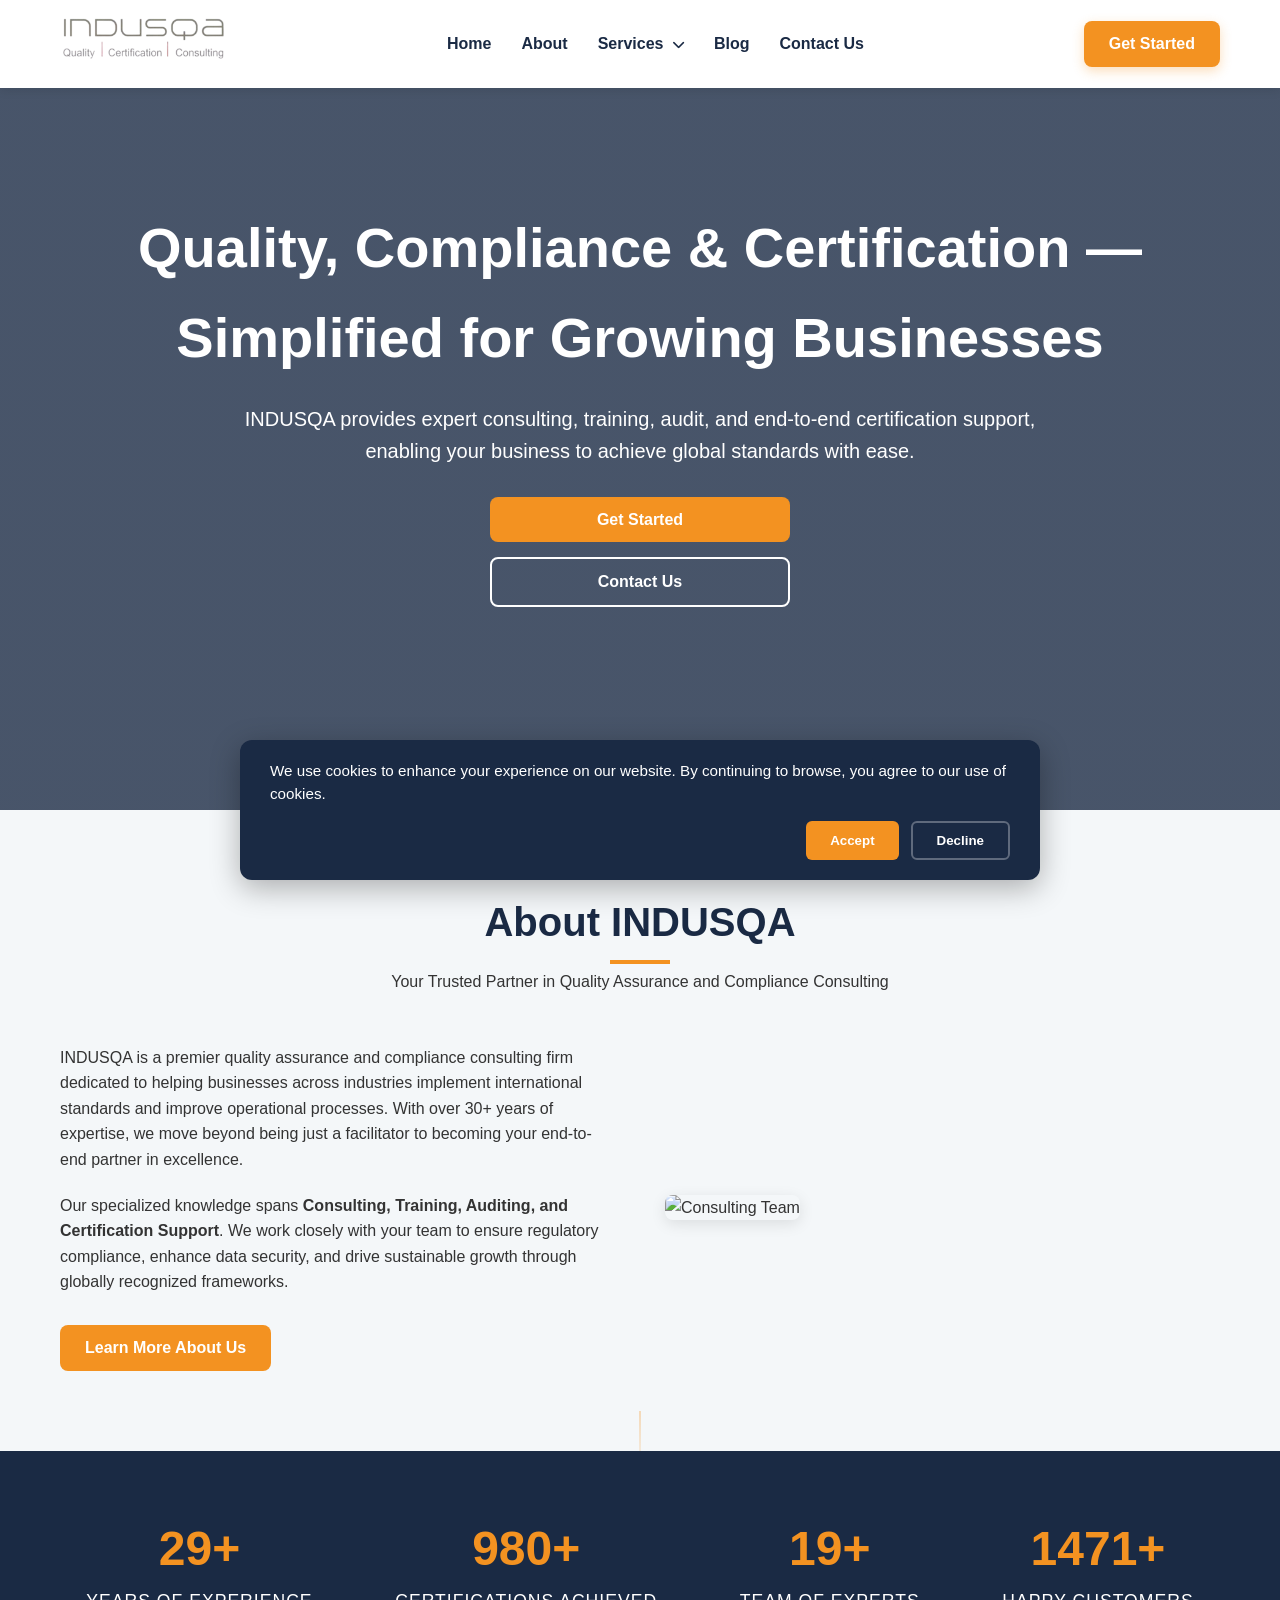
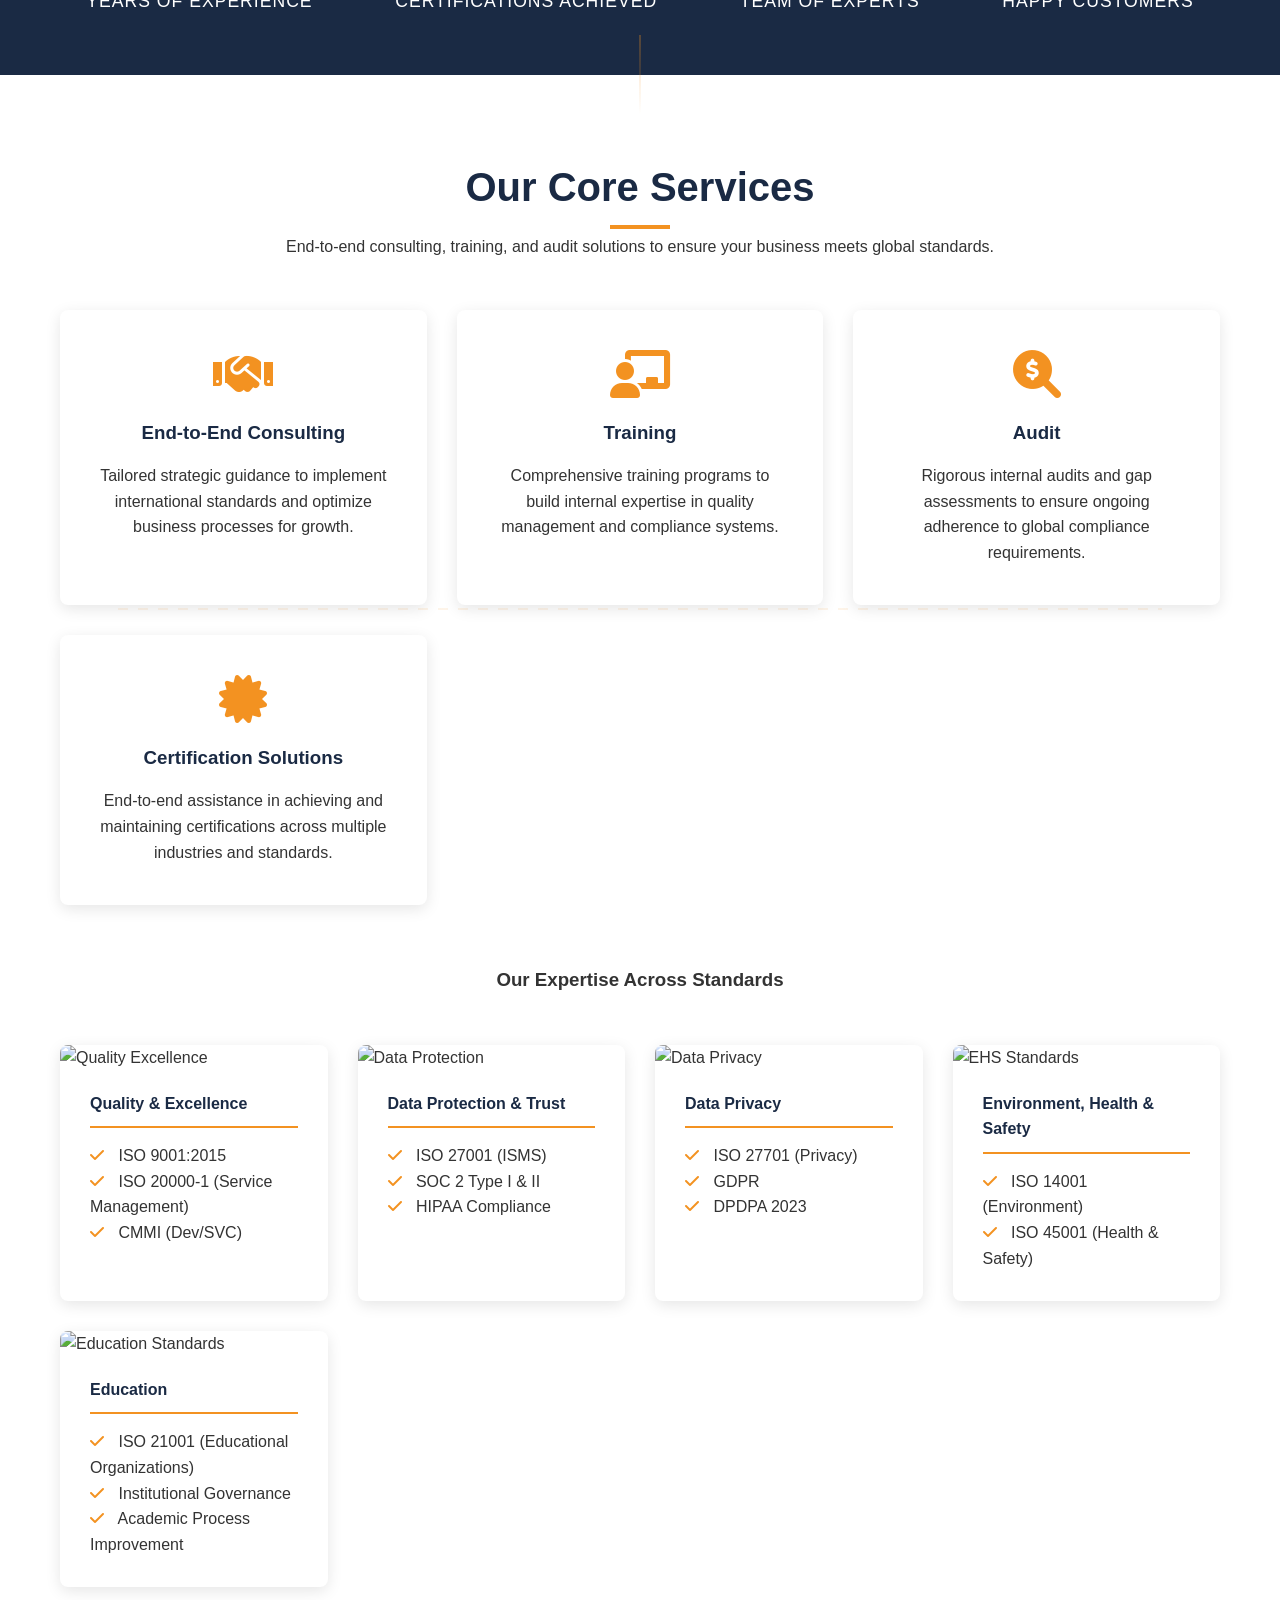
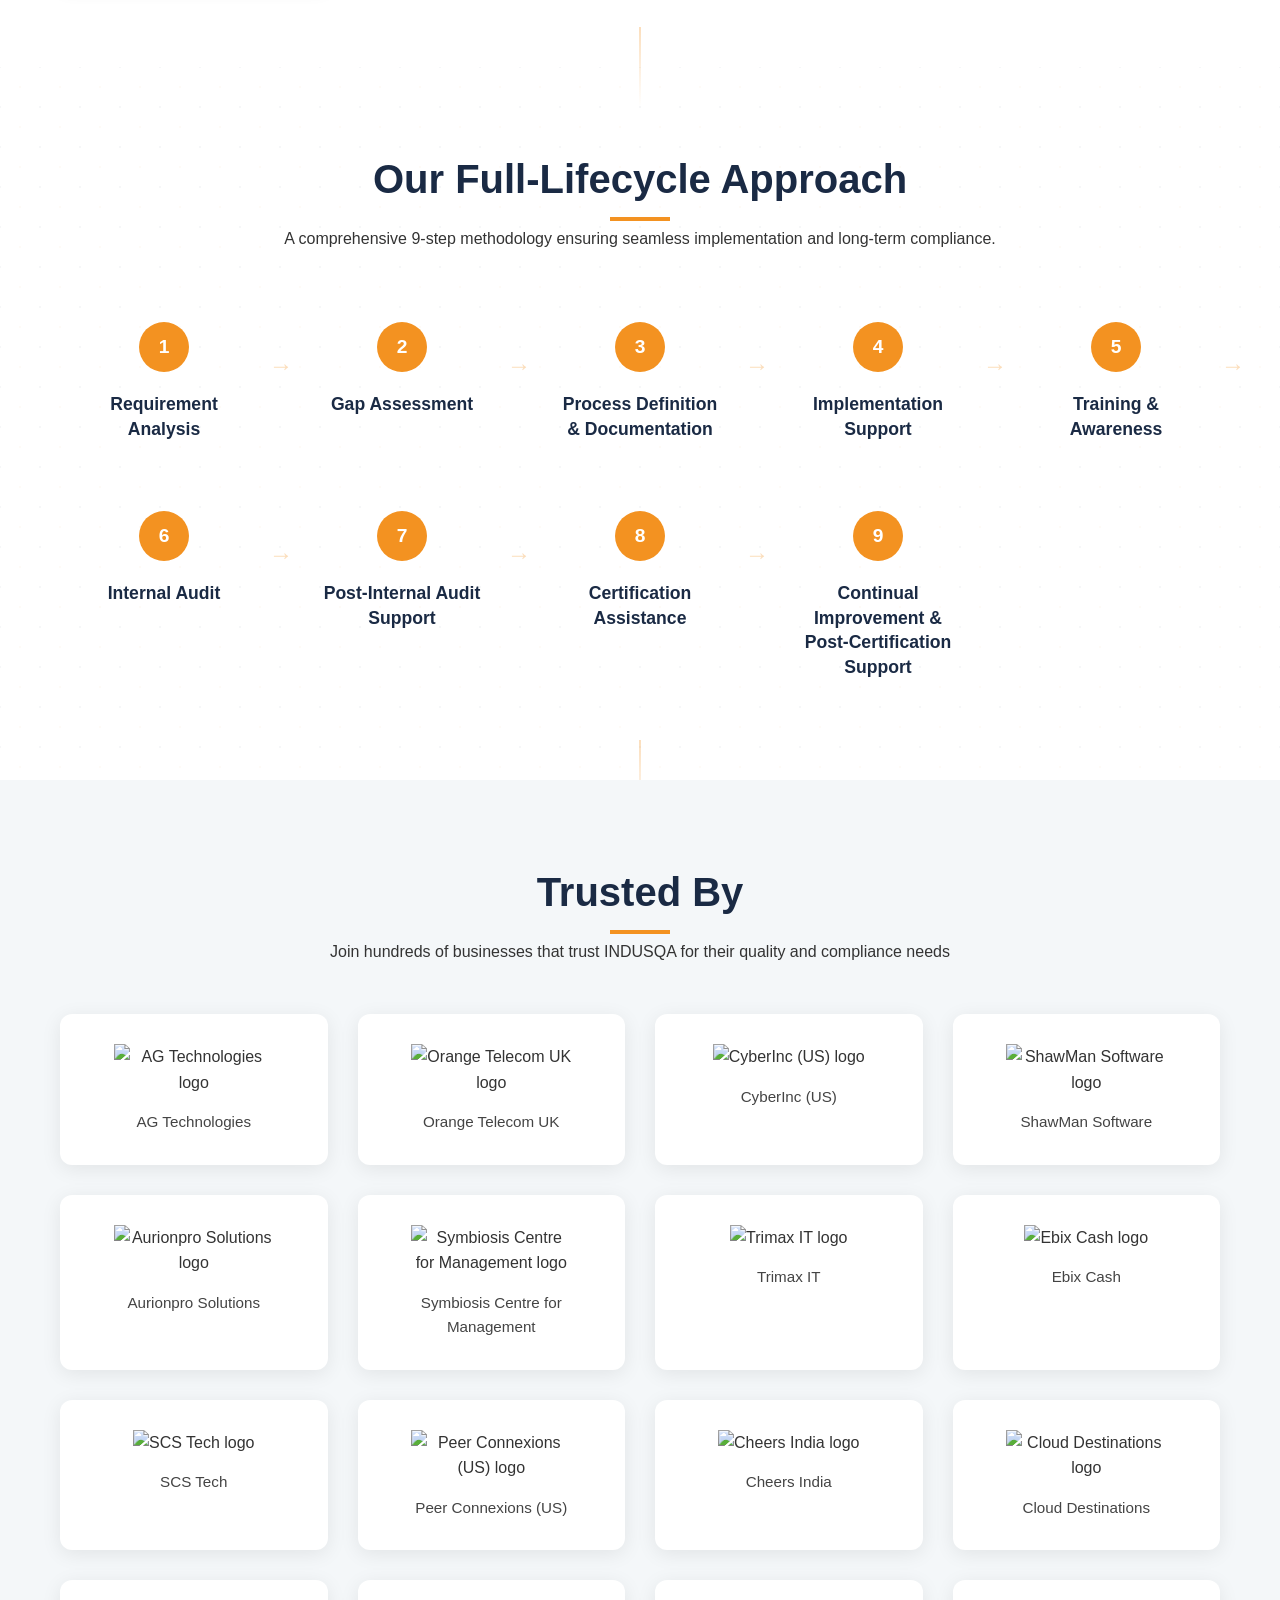
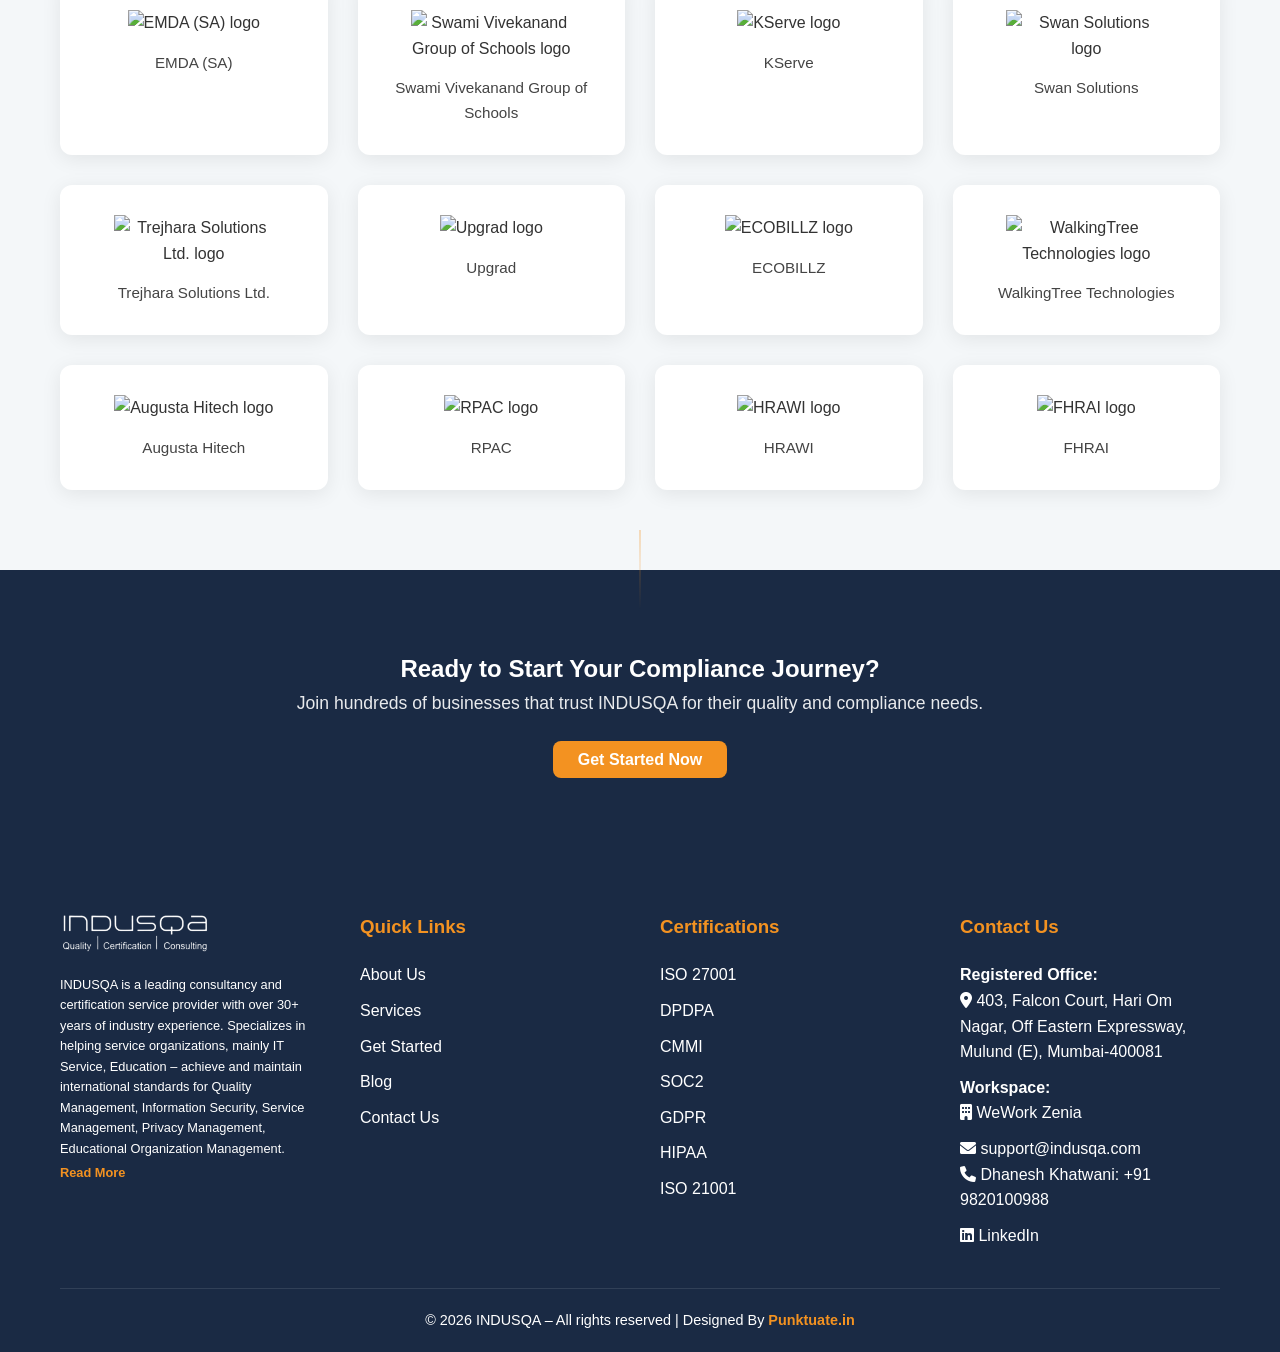
==== commit 83b2ff32: "Add files via upload" ====
--- a/index.html
+++ b/index.html
@@ -190,7 +190,7 @@
             <div class="container">
                 <h1>Quality, Compliance & Certification — Simplified for Growing Businesses</h1>
                 <p>INDUSQA provides expert consulting, training, audit, and end-to-end certification support, enabling your business to achieve global standards with ease.</p>
-                <div class="hero-btns">
+                <div class="hero-btns" style="display: flex; flex-direction: column; gap: 15px; max-width: 300px; margin: 0 auto;">
                     <a href="pages/get-started.html" class="cta-button">Get Started</a>
                     <a href="pages/contact.html" class="cta-button" style="background: transparent; border: 2px solid var(--white);">Contact Us</a>
                 </div>
@@ -203,7 +203,7 @@
                     <h2>About INDUSQA</h2>
                     <p>Your Trusted Partner in Quality Assurance and Compliance Consulting</p>
                 </div>
-                <div style="display: grid; grid-template-columns: 1fr 1fr; gap: 50px; align-items: center;">
+                <div class="about-grid" style="display: grid; grid-template-columns: 1fr 1fr; gap: 50px; align-items: center;">
                     <div class="about-content">
                         <p>INDUSQA is a premier quality assurance and compliance consulting firm dedicated to helping businesses across industries implement international standards and improve operational processes. With over 30+ years of expertise, we move beyond being just a facilitator to becoming your end-to-end partner in excellence.</p>
                         <p style="margin-top: 20px;">Our specialized knowledge spans <strong>Consulting, Training, Auditing, and Certification Support</strong>. We work closely with your team to ensure regulatory compliance, enhance data security, and drive sustainable growth through globally recognized frameworks.</p>
--- a/css/style.css
+++ b/css/style.css
@@ -494,6 +494,11 @@
 @media (max-width: 991px) {
     .menu-toggle {
         display: block;
+        order: 3;
+    }
+    
+    nav {
+        position: relative;
     }
     
     .nav-links {
@@ -527,12 +532,23 @@
         margin-top: 10px;
     }
     
+    .primary-cta {
+        display: none;
+    }
+    
     section {
         padding: 50px 0;
     }
     
     .approach-grid, .services-grid {
         grid-template-columns: 1fr;
+    }
+}
+
+@media (max-width: 991px) {
+    .about-grid {
+        grid-template-columns: 1fr !important;
+        gap: 30px;
     }
 }
 
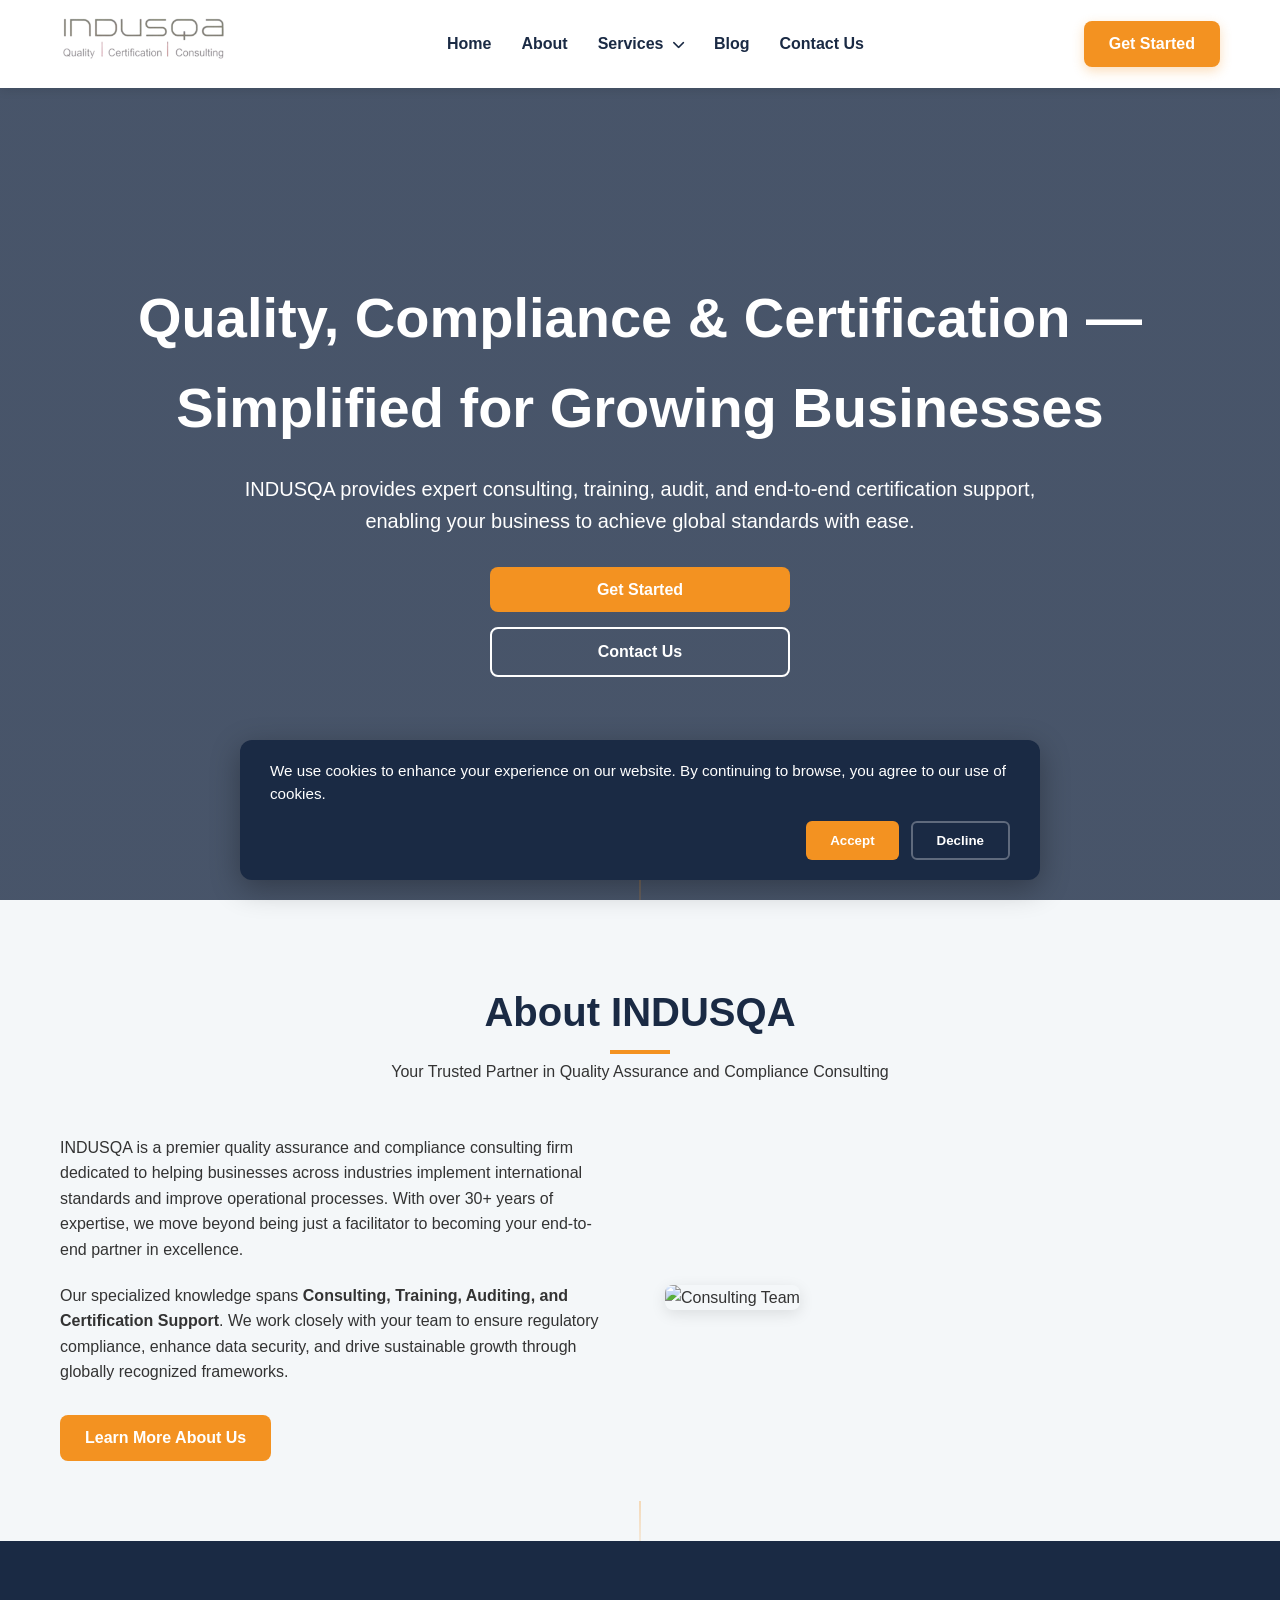
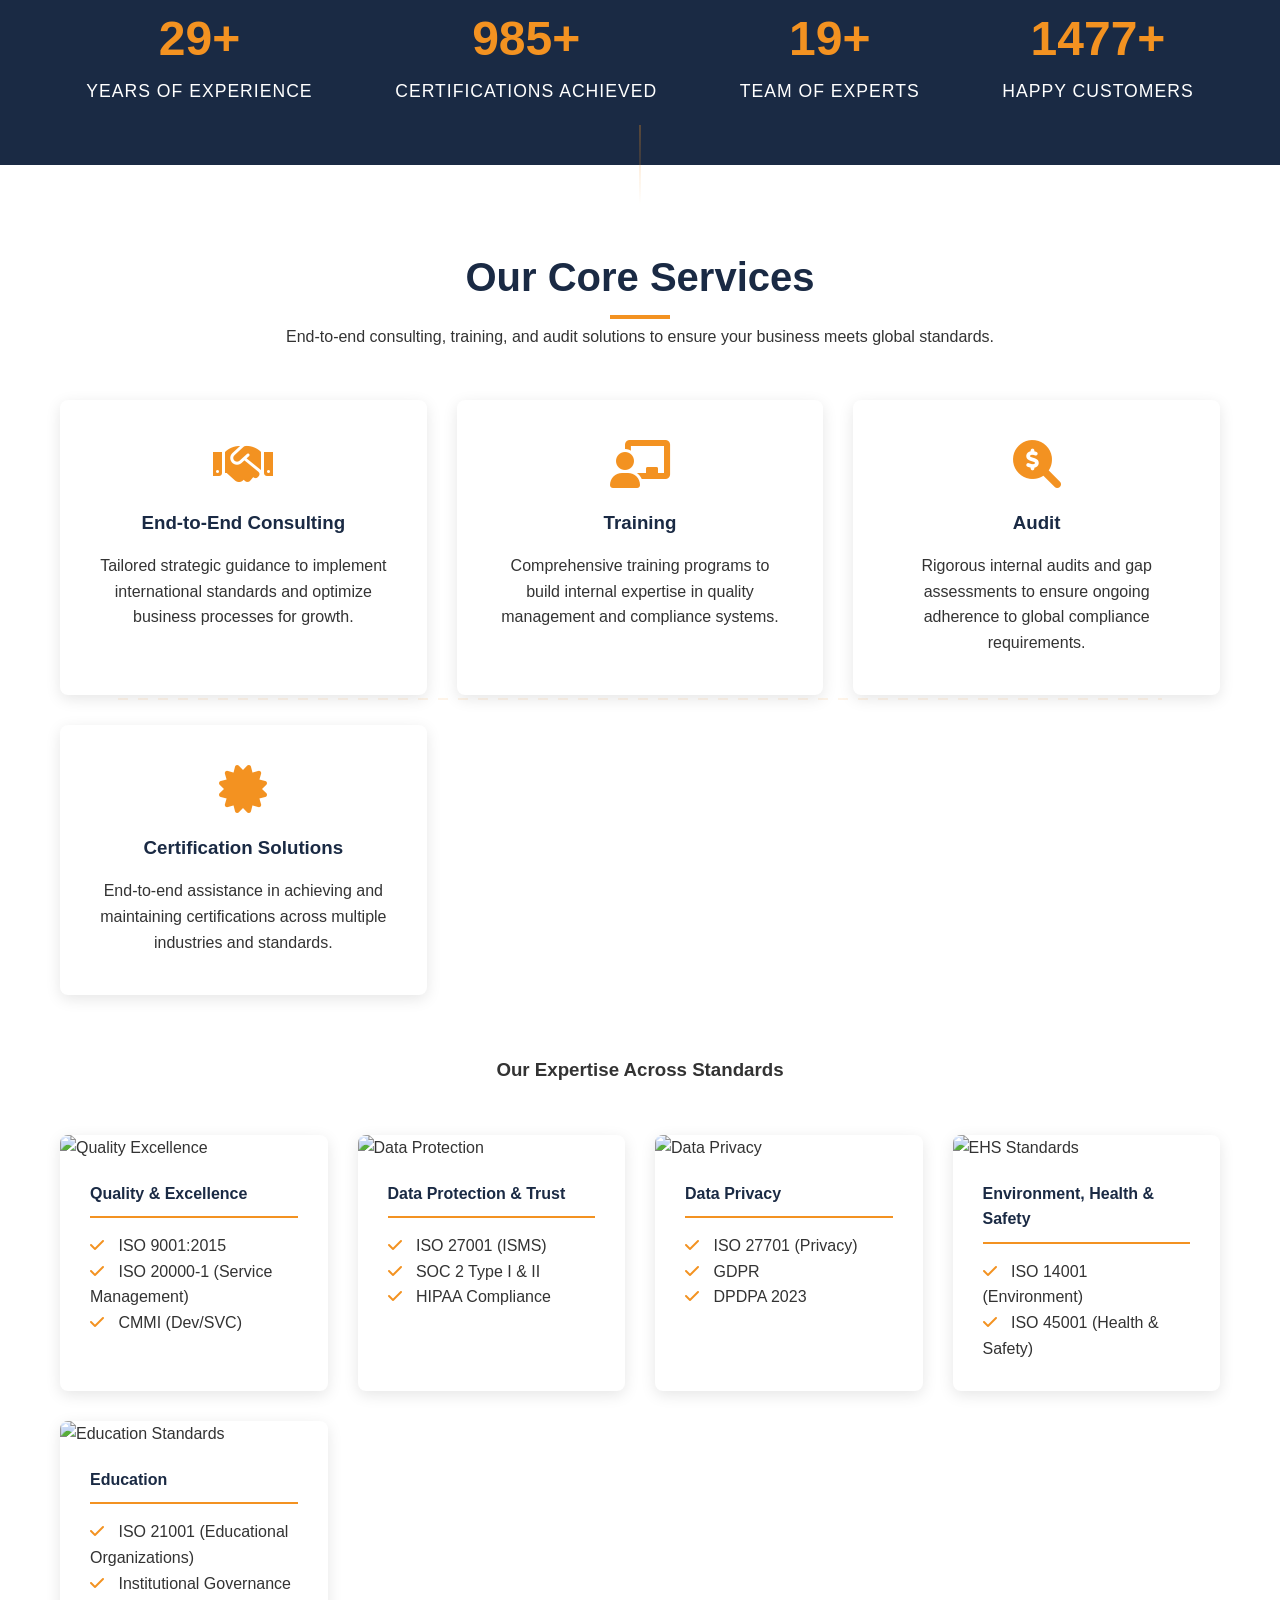
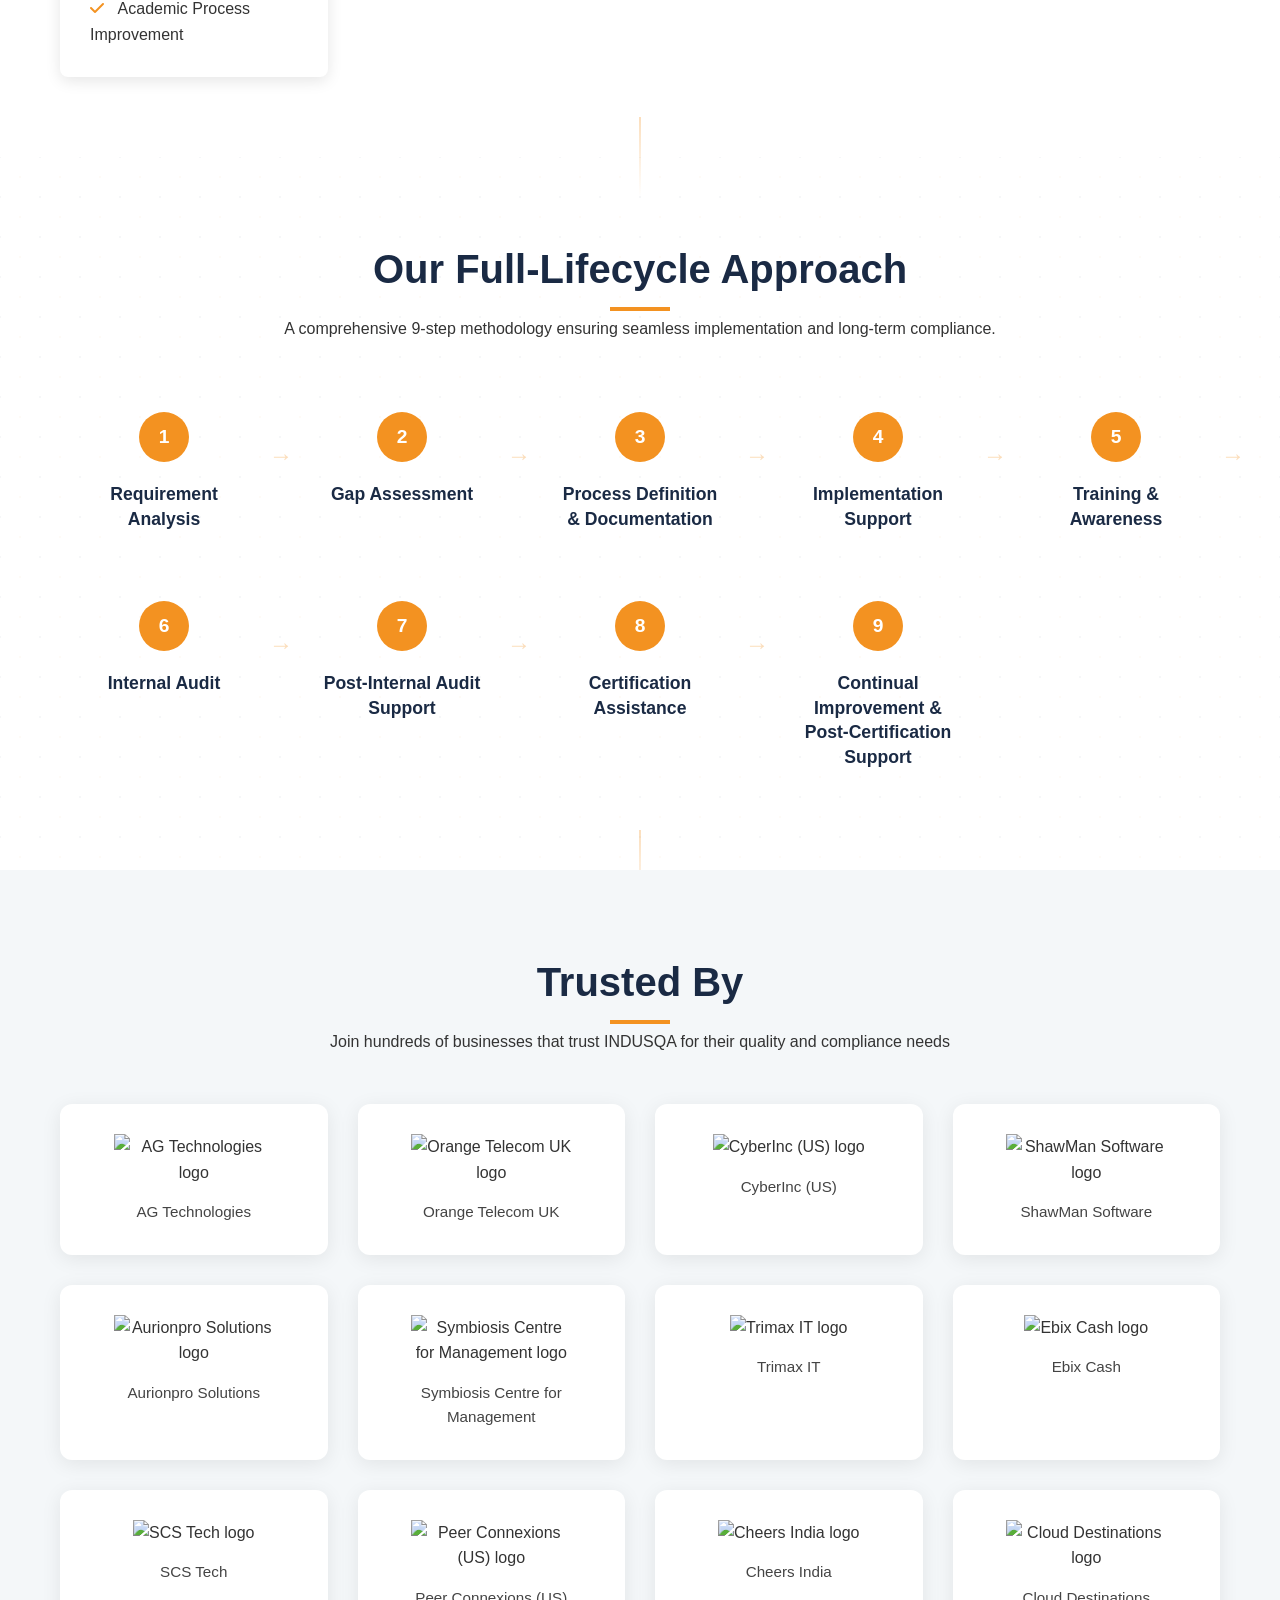
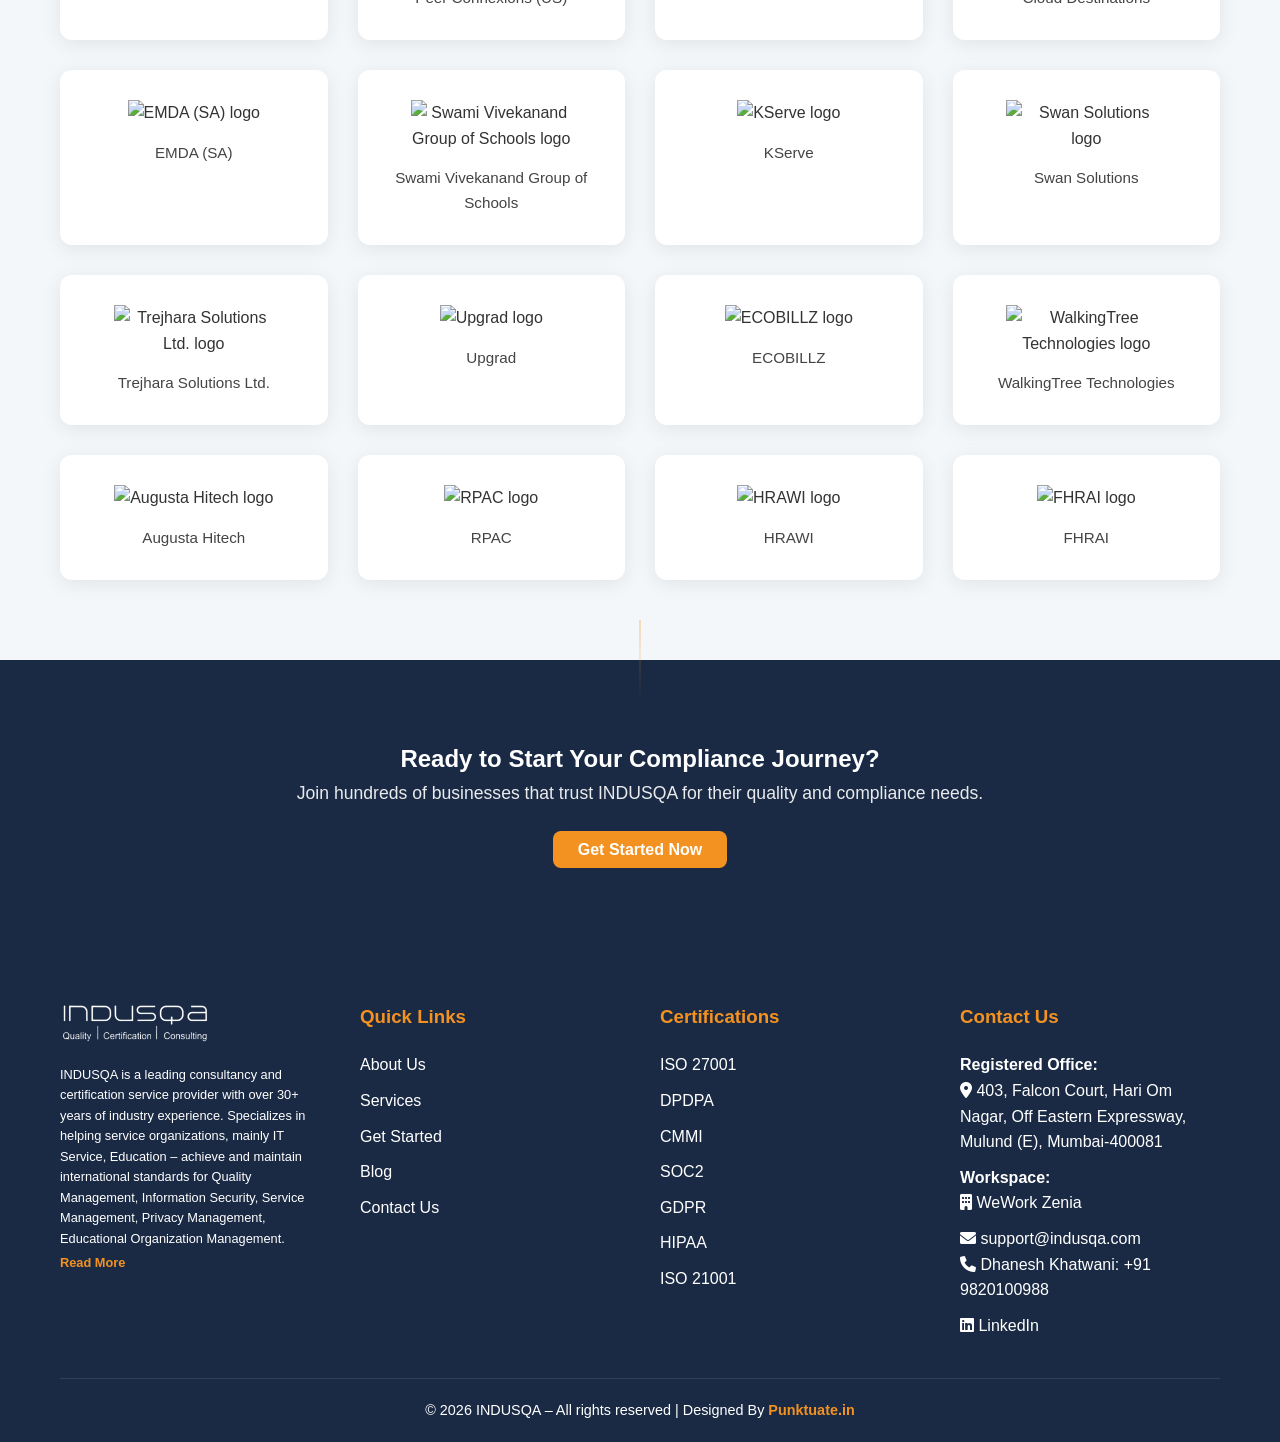
==== commit 179f9470: "Fix hero section alignment and mobile get-started button" ====
--- a/index.html
+++ b/index.html
@@ -11,7 +11,7 @@
     <style>
         /* Hero Section */
         .hero {
-            height: 90vh;
+            min-height: 100vh;
             background: linear-gradient(rgba(26, 42, 68, 0.8), rgba(26, 42, 68, 0.8)), url('https://images.unsplash.com/photo-1497366216548-37526070297c?auto=format&fit=crop&w=1200&q=80');
             background-size: cover;
             background-position: center;
@@ -19,7 +19,8 @@
             align-items: center;
             color: var(--white);
             text-align: center;
-            padding-top: 80px;
+            padding-top: 100px;
+            padding-bottom: 50px;
         }
 
         .hero h1 {
@@ -49,8 +50,9 @@
         /* Hero Section Responsive */
         @media (max-width: 991px) {
             .hero {
-                height: 75vh;
-                padding-top: 70px;
+                min-height: 85vh;
+                padding-top: 90px;
+                padding-bottom: 50px;
             }
             .hero h1 {
                 font-size: 2.5rem;
@@ -63,7 +65,9 @@
 
         @media (max-width: 768px) {
             .hero {
-                height: 70vh;
+                min-height: 80vh;
+                padding-top: 80px;
+                padding-bottom: 40px;
             }
             .hero h1 {
                 font-size: 1.8rem;
@@ -75,7 +79,9 @@
 
         @media (max-width: 576px) {
             .hero {
-                height: 65vh;
+                min-height: 100vh;
+                padding-top: 80px;
+                padding-bottom: 40px;
             }
             .hero h1 {
                 font-size: 1.6rem;
--- a/css/style.css
+++ b/css/style.css
@@ -533,7 +533,7 @@
     }
     
     .primary-cta {
-        display: none;
+        display: none !important;
     }
     
     section {
@@ -562,7 +562,7 @@
     }
     
     .hero {
-        height: 75vh;
+        min-height: 80vh;
         padding-top: 70px;
     }
     
@@ -619,7 +619,7 @@
     }
     
     .hero {
-        height: 70vh;
+        min-height: 100vh;
     }
     
     .hero h1 {
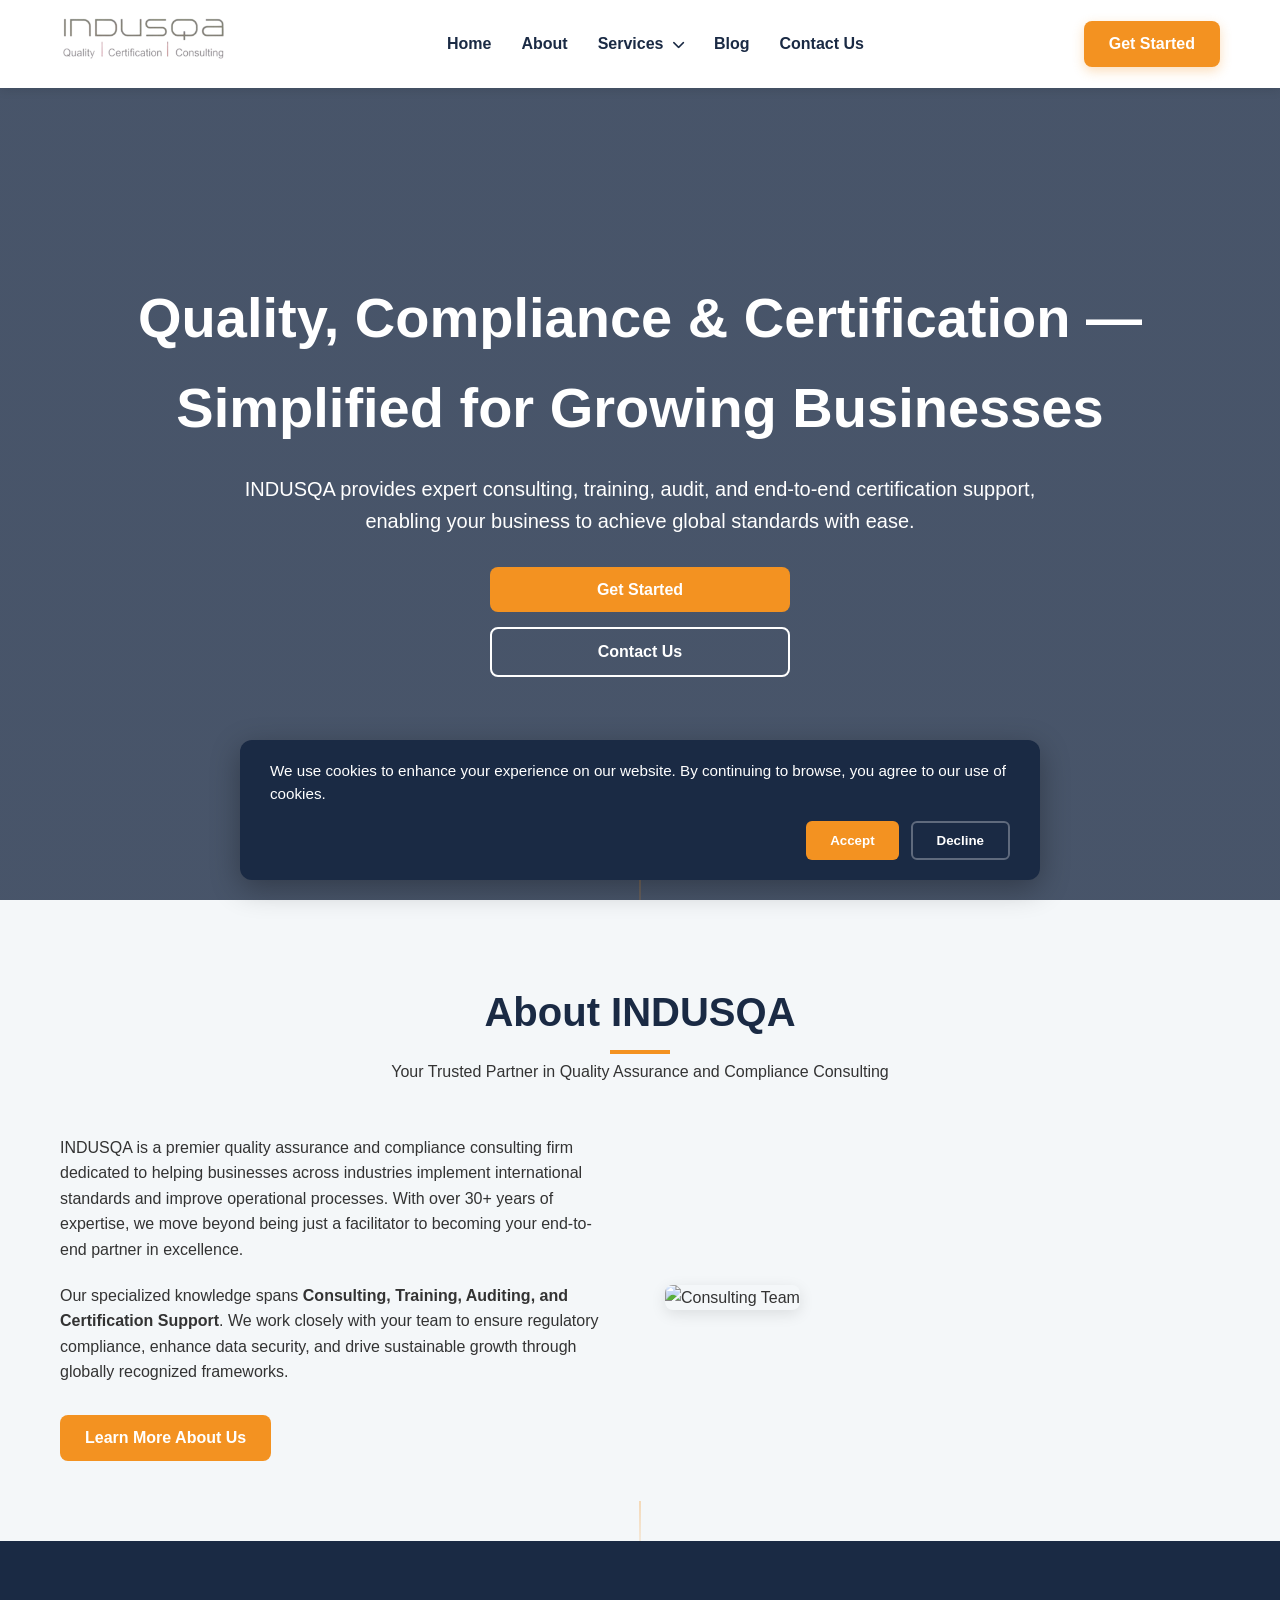
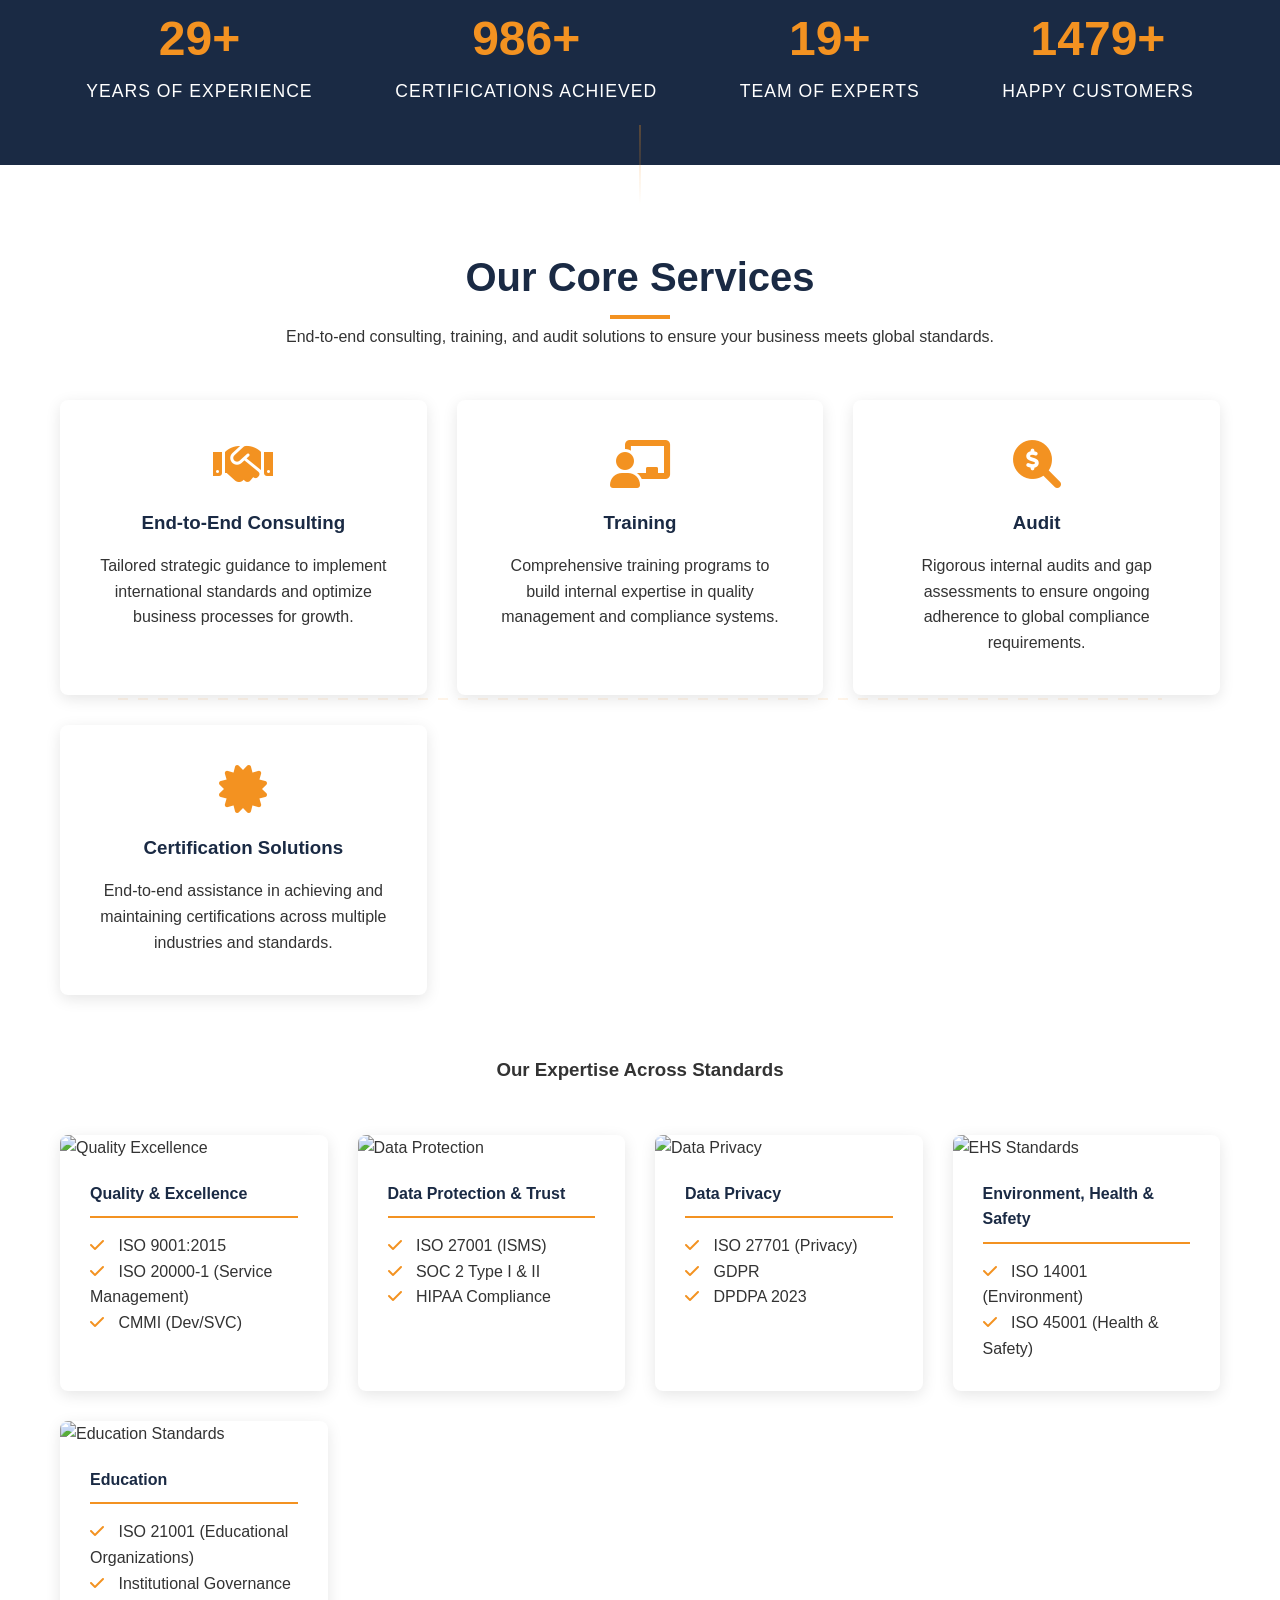
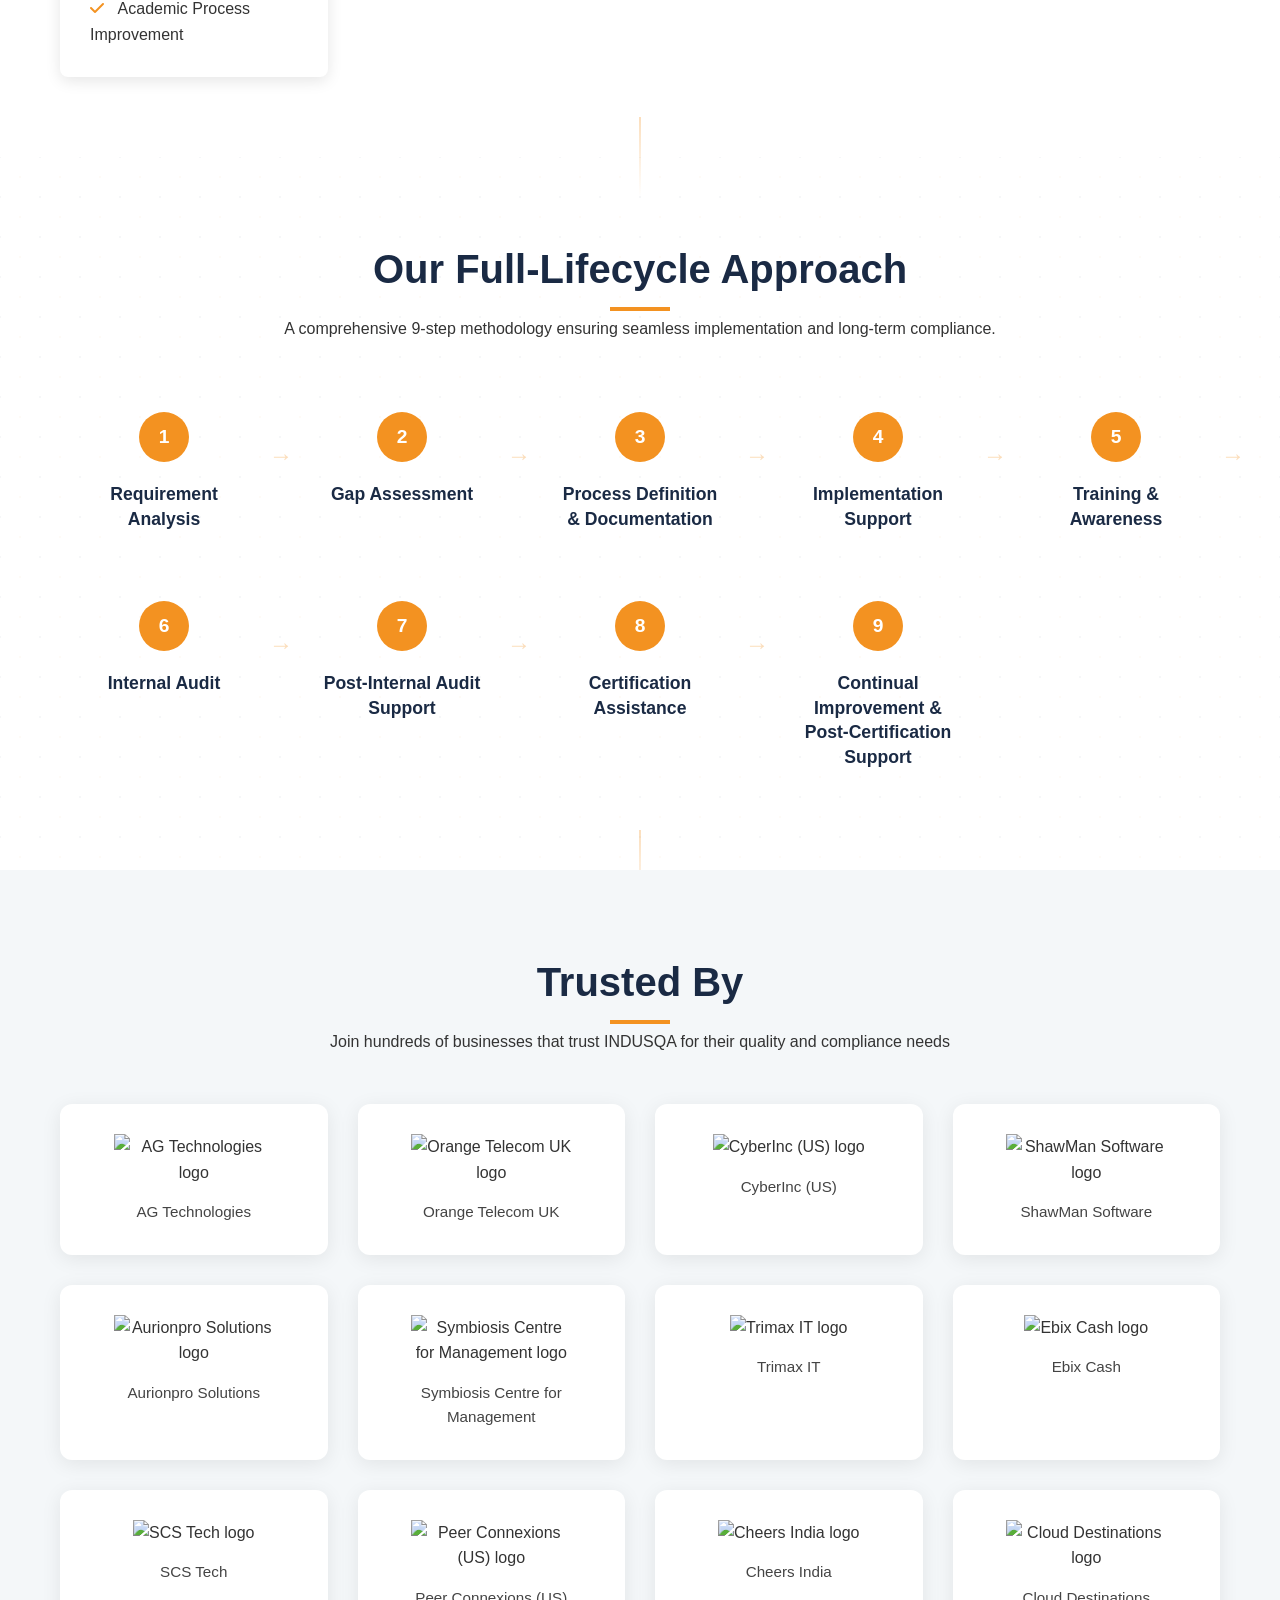
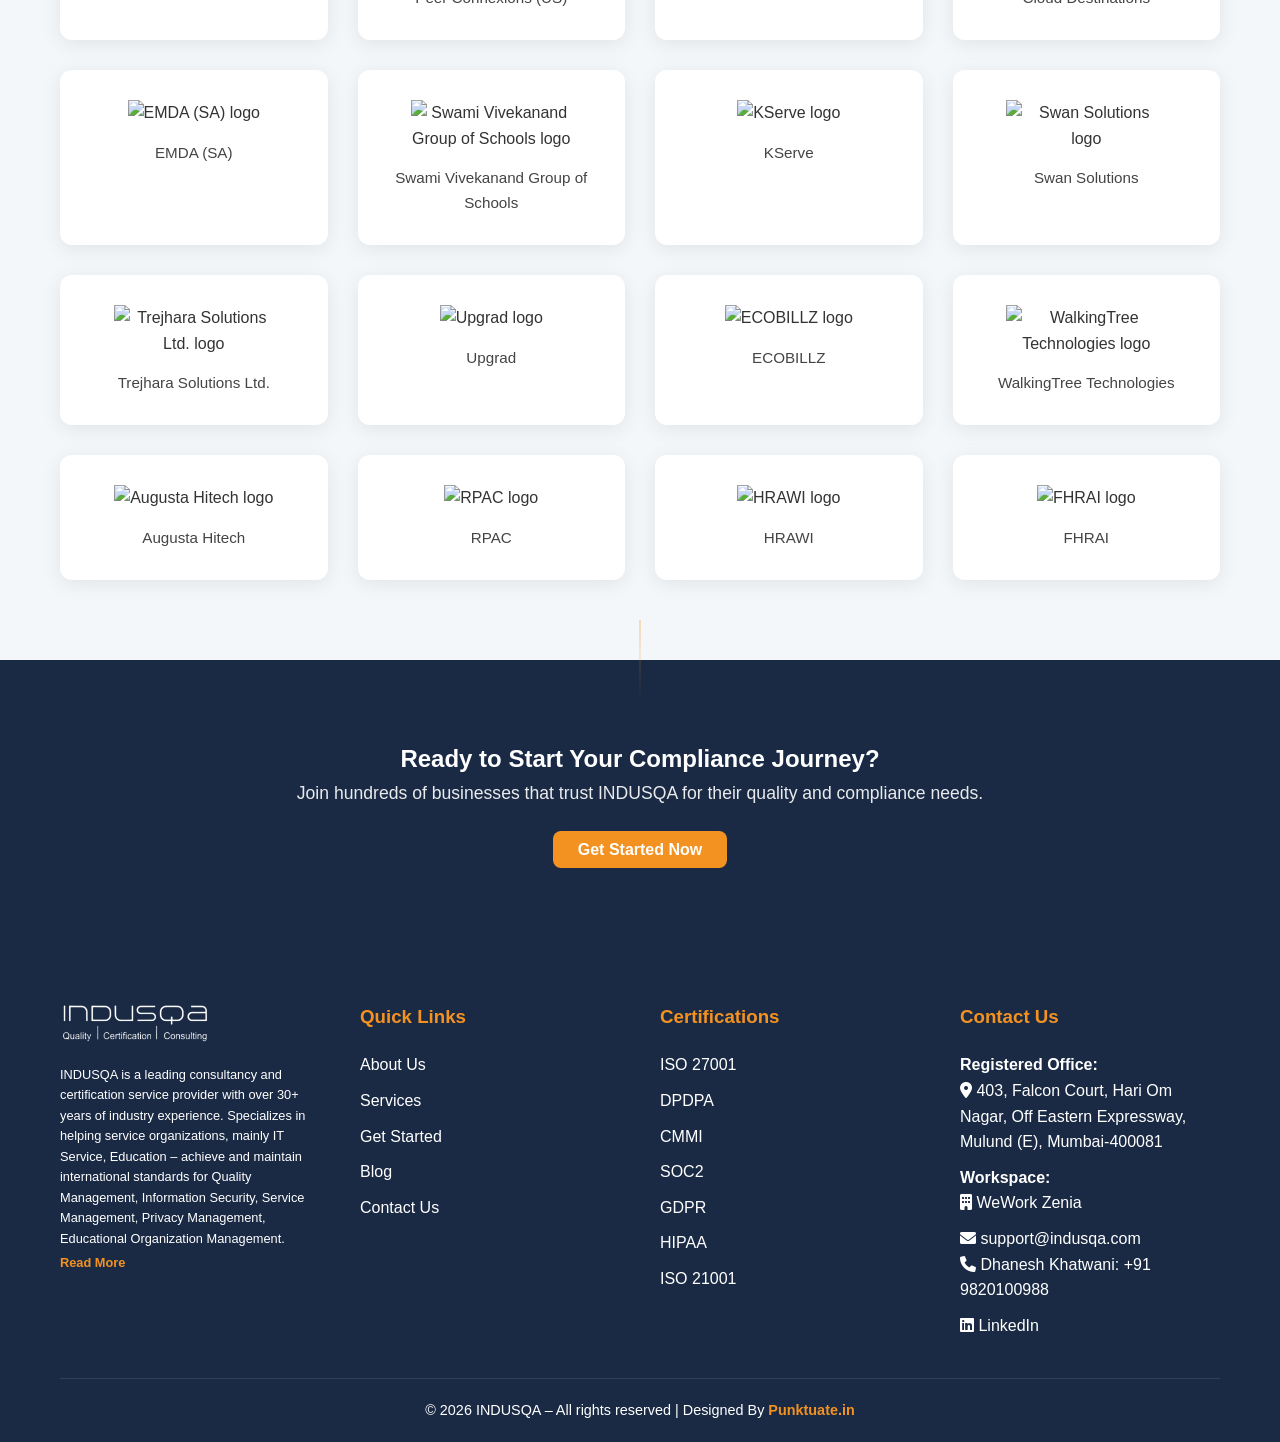
==== commit d3b4cb4e: "Fix UI alignments and clean html URLs" ====
--- a/index.html
+++ b/index.html
@@ -166,26 +166,26 @@
     <header>
         <div class="container">
             <nav>
-                <a href="index.html" class="logo">
+                <a href="/" class="logo">
                     <img src="images/logo.png" alt="INDUSQA Logo">
                 </a>
                 <ul class="nav-links">
-                    <li><a href="index.html">Home</a></li>
-                    <li><a href="pages/about.html">About</a></li>
+                    <li><a href="/">Home</a></li>
+                    <li><a href="pages/about">About</a></li>
                     <li class="dropdown">
-                        <a href="pages/services.html">Services <i class="fas fa-chevron-down" style="font-size: 0.8rem; margin-left: 5px;"></i></a>
+                        <a href="pages/services">Services <i class="fas fa-chevron-down" style="font-size: 0.8rem; margin-left: 5px;"></i></a>
                         <ul class="dropdown-menu">
-                            <li><a href="pages/services.html#data-privacy">Data Privacy</a></li>
-                            <li><a href="pages/services.html#data-protection">Data Protection & Trust</a></li>
-                            <li><a href="pages/services.html#quality-excellence">Quality & Excellence</a></li>
-                            <li><a href="pages/services.html#ehs">Environment, Health & Safety</a></li>
-                            <li><a href="pages/services.html#education">Education</a></li>
+                            <li><a href="pages/services#data-privacy">Data Privacy</a></li>
+                            <li><a href="pages/services#data-protection">Data Protection & Trust</a></li>
+                            <li><a href="pages/services#quality-excellence">Quality & Excellence</a></li>
+                            <li><a href="pages/services#ehs">Environment, Health & Safety</a></li>
+                            <li><a href="pages/services#education">Education</a></li>
                         </ul>
                     </li>
-                    <li><a href="pages/blog.html">Blog</a></li>
-                    <li><a href="pages/contact.html">Contact Us</a></li>
+                    <li><a href="pages/blog">Blog</a></li>
+                    <li><a href="pages/contact">Contact Us</a></li>
                 </ul>
-                <a href="pages/get-started.html" class="cta-button primary-cta">Get Started</a>
+                <a href="pages/get-started" class="cta-button primary-cta">Get Started</a>
                 <button class="menu-toggle" id="menuToggle"><i class="fas fa-bars"></i></button>
             </nav>
         </div>
@@ -197,8 +197,8 @@
                 <h1>Quality, Compliance & Certification — Simplified for Growing Businesses</h1>
                 <p>INDUSQA provides expert consulting, training, audit, and end-to-end certification support, enabling your business to achieve global standards with ease.</p>
                 <div class="hero-btns" style="display: flex; flex-direction: column; gap: 15px; max-width: 300px; margin: 0 auto;">
-                    <a href="pages/get-started.html" class="cta-button">Get Started</a>
-                    <a href="pages/contact.html" class="cta-button" style="background: transparent; border: 2px solid var(--white);">Contact Us</a>
+                    <a href="pages/get-started" class="cta-button">Get Started</a>
+                    <a href="pages/contact" class="cta-button" style="background: transparent; border: 2px solid var(--white);">Contact Us</a>
                 </div>
             </div>
         </section>
@@ -213,7 +213,7 @@
                     <div class="about-content">
                         <p>INDUSQA is a premier quality assurance and compliance consulting firm dedicated to helping businesses across industries implement international standards and improve operational processes. With over 30+ years of expertise, we move beyond being just a facilitator to becoming your end-to-end partner in excellence.</p>
                         <p style="margin-top: 20px;">Our specialized knowledge spans <strong>Consulting, Training, Auditing, and Certification Support</strong>. We work closely with your team to ensure regulatory compliance, enhance data security, and drive sustainable growth through globally recognized frameworks.</p>
-                        <a href="pages/about.html" class="cta-button" style="margin-top: 30px; display: inline-block;">Learn More About Us</a>
+                        <a href="pages/about" class="cta-button" style="margin-top: 30px; display: inline-block;">Learn More About Us</a>
                     </div>
                     <div class="about-image floating">
                         <img src="https://images.unsplash.com/photo-1552664730-d307ca884978?auto=format&fit=crop&w=800&q=80" alt="Consulting Team" style="width: 100%; border-radius: var(--border-radius); box-shadow: var(--box-shadow);">
@@ -278,7 +278,7 @@
                     <div class="section-title">
                         <h3>Our Expertise Across Standards</h3>
                     </div>
-                    <div style="display: grid; grid-template-columns: repeat(auto-fit, minmax(250px, 1fr)); gap: 30px;">
+                    <div class="expertise-grid">
                         <div class="category-card" style="background: var(--white); padding: 0; border-radius: var(--border-radius); box-shadow: var(--box-shadow); overflow: hidden;">
                              <img src="https://images.unsplash.com/photo-1551434678-e076c223a692?auto=format&fit=crop&w=400&q=80" alt="Quality Excellence" style="width: 100%; height: 130px; object-fit: cover;">
                              <div style="padding: 20px 30px 30px;">
@@ -391,7 +391,7 @@
                     <h2>Trusted By </h2>
                     <p>Join hundreds of businesses that trust INDUSQA for their quality and compliance needs</p>
                 </div>
-                <div class="client-logos-grid" style="display: grid; grid-template-columns: repeat(auto-fit, minmax(250px, 1fr)); gap: 30px; margin-top: 40px;">
+                <div class="client-logos-grid">
                     <div class="client-logo-card" style="background: white; padding: 30px; border-radius: 12px; box-shadow: 0 4px 20px rgba(0,0,0,0.08); transition: all 0.3s ease; text-align: center;">
                         <img src="https://logo.clearbit.com/ag-technologies.com" onerror="this.onerror=null;this.src='https://www.google.com/s2/favicons?domain=ag-technologies.com&sz=256';" alt="AG Technologies logo" style="max-width: 160px; max-height: 80px; object-fit: contain; margin: 0 auto;">
                         <p style="margin-top: 15px; font-size: 0.95rem; color: #444; font-weight: 500;">AG Technologies</p>
@@ -501,7 +501,7 @@
             <div class="container">
                 <h2>Ready to Start Your Compliance Journey?</h2>
                 <p style="margin-bottom: 30px; font-size: 1.1rem; opacity: 0.9;">Join hundreds of businesses that trust INDUSQA for their quality and compliance needs.</p>
-                <a href="pages/get-started.html" class="cta-button">Get Started Now</a>
+                <a href="pages/get-started" class="cta-button">Get Started Now</a>
             </div>
         </section>
     </main>
@@ -512,28 +512,28 @@
                 <div class="footer-section">
                     <img src="images/logo.png" alt="INDUSQA Logo" style="width: 150px; margin-bottom: 10px; filter: brightness(0) invert(1);">
                     <p style="font-size: 0.8rem;">INDUSQA is a leading consultancy and certification service provider with over 30+ years of industry experience. Specializes in helping service organizations, mainly IT Service, Education – achieve and maintain international standards for Quality Management, Information Security, Service Management, Privacy Management, Educational Organization Management.</p>
-                    <a href="pages/about.html" style="color: var(--secondary-color); font-weight: 600; font-size: 0.8rem;">Read More</a>
+                    <a href="pages/about" style="color: var(--secondary-color); font-weight: 600; font-size: 0.8rem;">Read More</a>
                 </div>
                 <div class="footer-section">
                     <h3>Quick Links</h3>
                     <ul class="footer-links">
-                        <li><a href="pages/about.html">About Us</a></li>
-                        <li><a href="pages/services.html">Services</a></li>
-                        <li><a href="pages/get-started.html">Get Started</a></li>
-                        <li><a href="pages/blog.html">Blog</a></li>
-                        <li><a href="pages/contact.html">Contact Us</a></li>
+                        <li><a href="pages/about">About Us</a></li>
+                        <li><a href="pages/services">Services</a></li>
+                        <li><a href="pages/get-started">Get Started</a></li>
+                        <li><a href="pages/blog">Blog</a></li>
+                        <li><a href="pages/contact">Contact Us</a></li>
                     </ul>
                 </div>
                 <div class="footer-section">
                     <h3>Certifications</h3>
                     <ul class="footer-links">
-                        <li><a href="pages/services.html#data-protection">ISO 27001</a></li>
-                        <li><a href="pages/services.html#data-privacy">DPDPA</a></li>
-                        <li><a href="pages/services.html#quality-excellence">CMMI</a></li>
-                        <li><a href="pages/services.html#data-protection">SOC2</a></li>
-                        <li><a href="pages/services.html#data-privacy">GDPR</a></li>
-                        <li><a href="pages/services.html#data-protection">HIPAA</a></li>
-                        <li><a href="pages/services.html">ISO 21001</a></li>
+                        <li><a href="pages/services#data-protection">ISO 27001</a></li>
+                        <li><a href="pages/services#data-privacy">DPDPA</a></li>
+                        <li><a href="pages/services#quality-excellence">CMMI</a></li>
+                        <li><a href="pages/services#data-protection">SOC2</a></li>
+                        <li><a href="pages/services#data-privacy">GDPR</a></li>
+                        <li><a href="pages/services#data-protection">HIPAA</a></li>
+                        <li><a href="pages/services">ISO 21001</a></li>
                     </ul>
                 </div>
                 <div class="footer-section">
--- a/css/style.css
+++ b/css/style.css
@@ -688,3 +688,30 @@
         font-size: 0.9rem;
     }
 }
+
+/* Grids for Index */
+.expertise-grid {
+    display: grid;
+    grid-template-columns: repeat(auto-fit, minmax(250px, 1fr));
+    gap: 30px;
+}
+
+.client-logos-grid {
+    display: grid;
+    grid-template-columns: repeat(auto-fit, minmax(250px, 1fr));
+    gap: 30px;
+    margin-top: 40px;
+}
+
+@media (max-width: 768px) {
+    .client-logos-grid {
+        grid-template-columns: repeat(2, 1fr);
+        gap: 20px;
+    }
+}
+
+@media (max-width: 576px) {
+    .expertise-grid {
+        grid-template-columns: 1fr;
+    }
+}
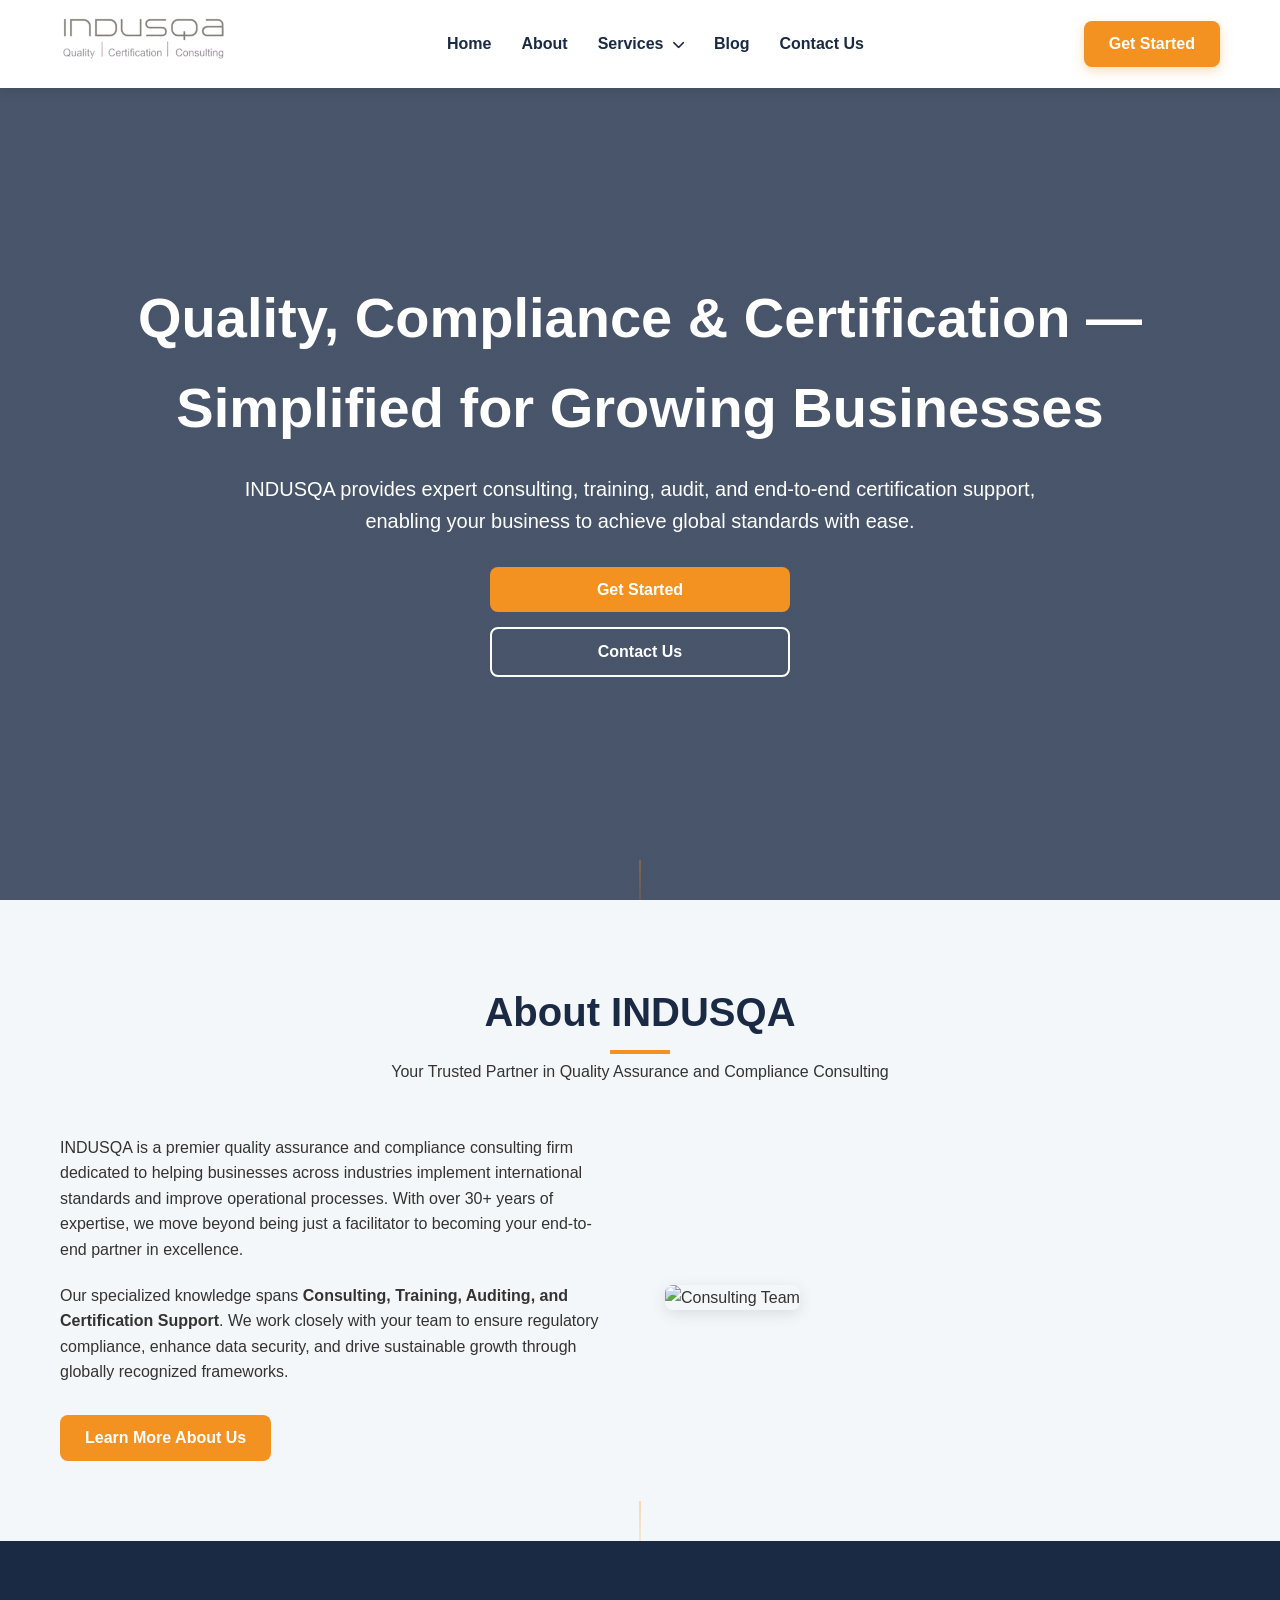
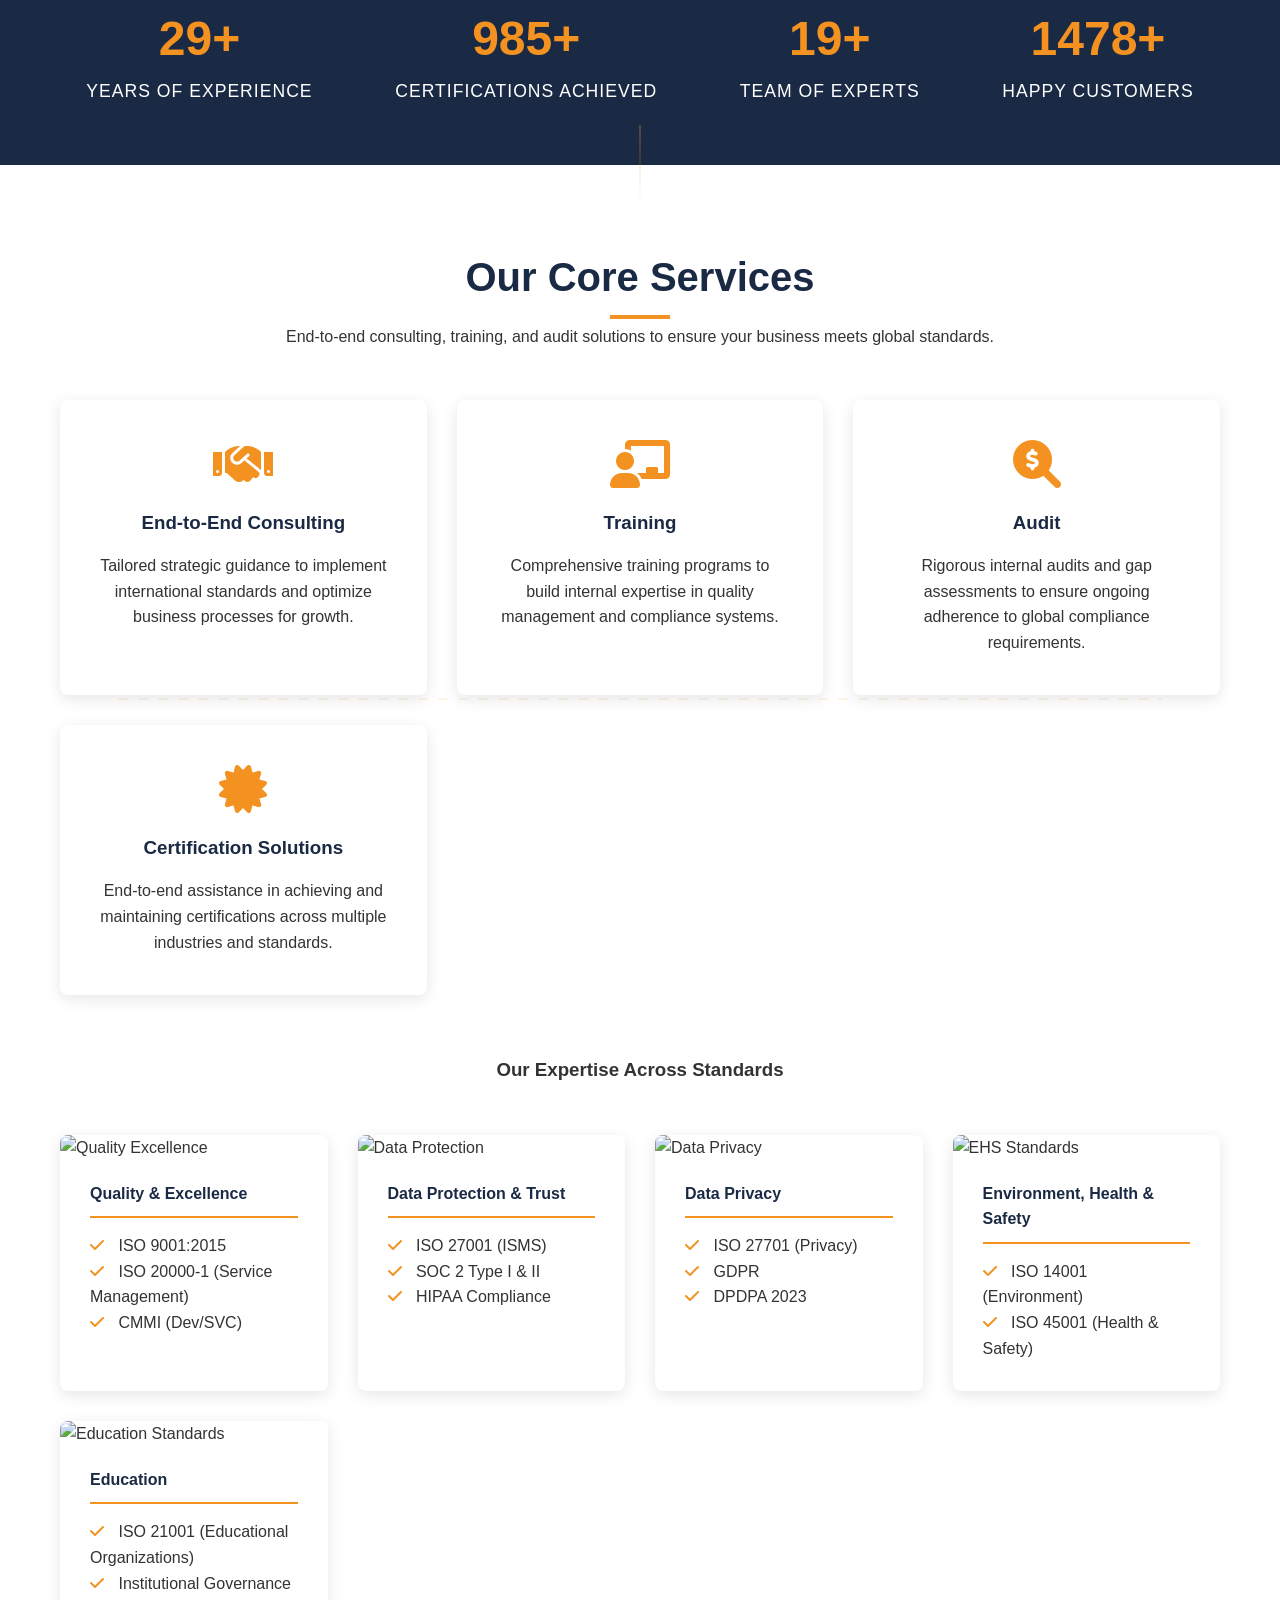
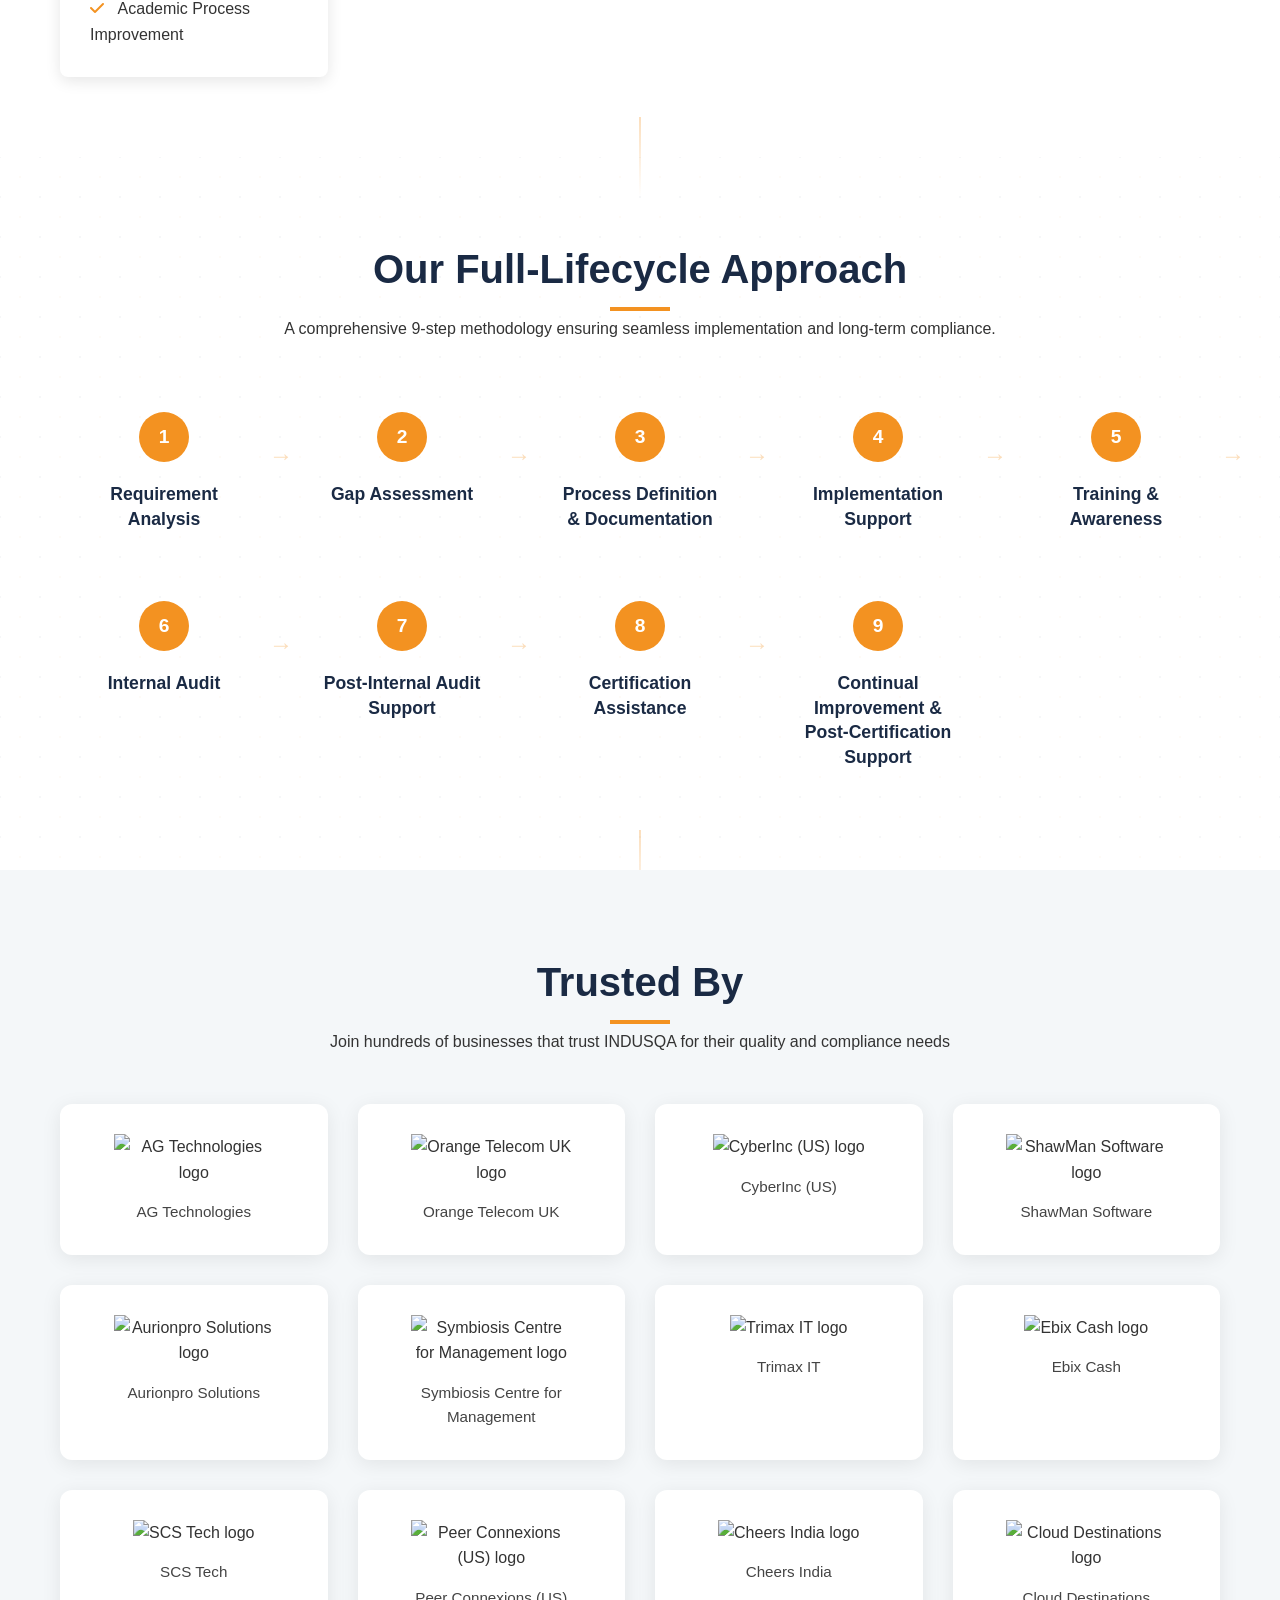
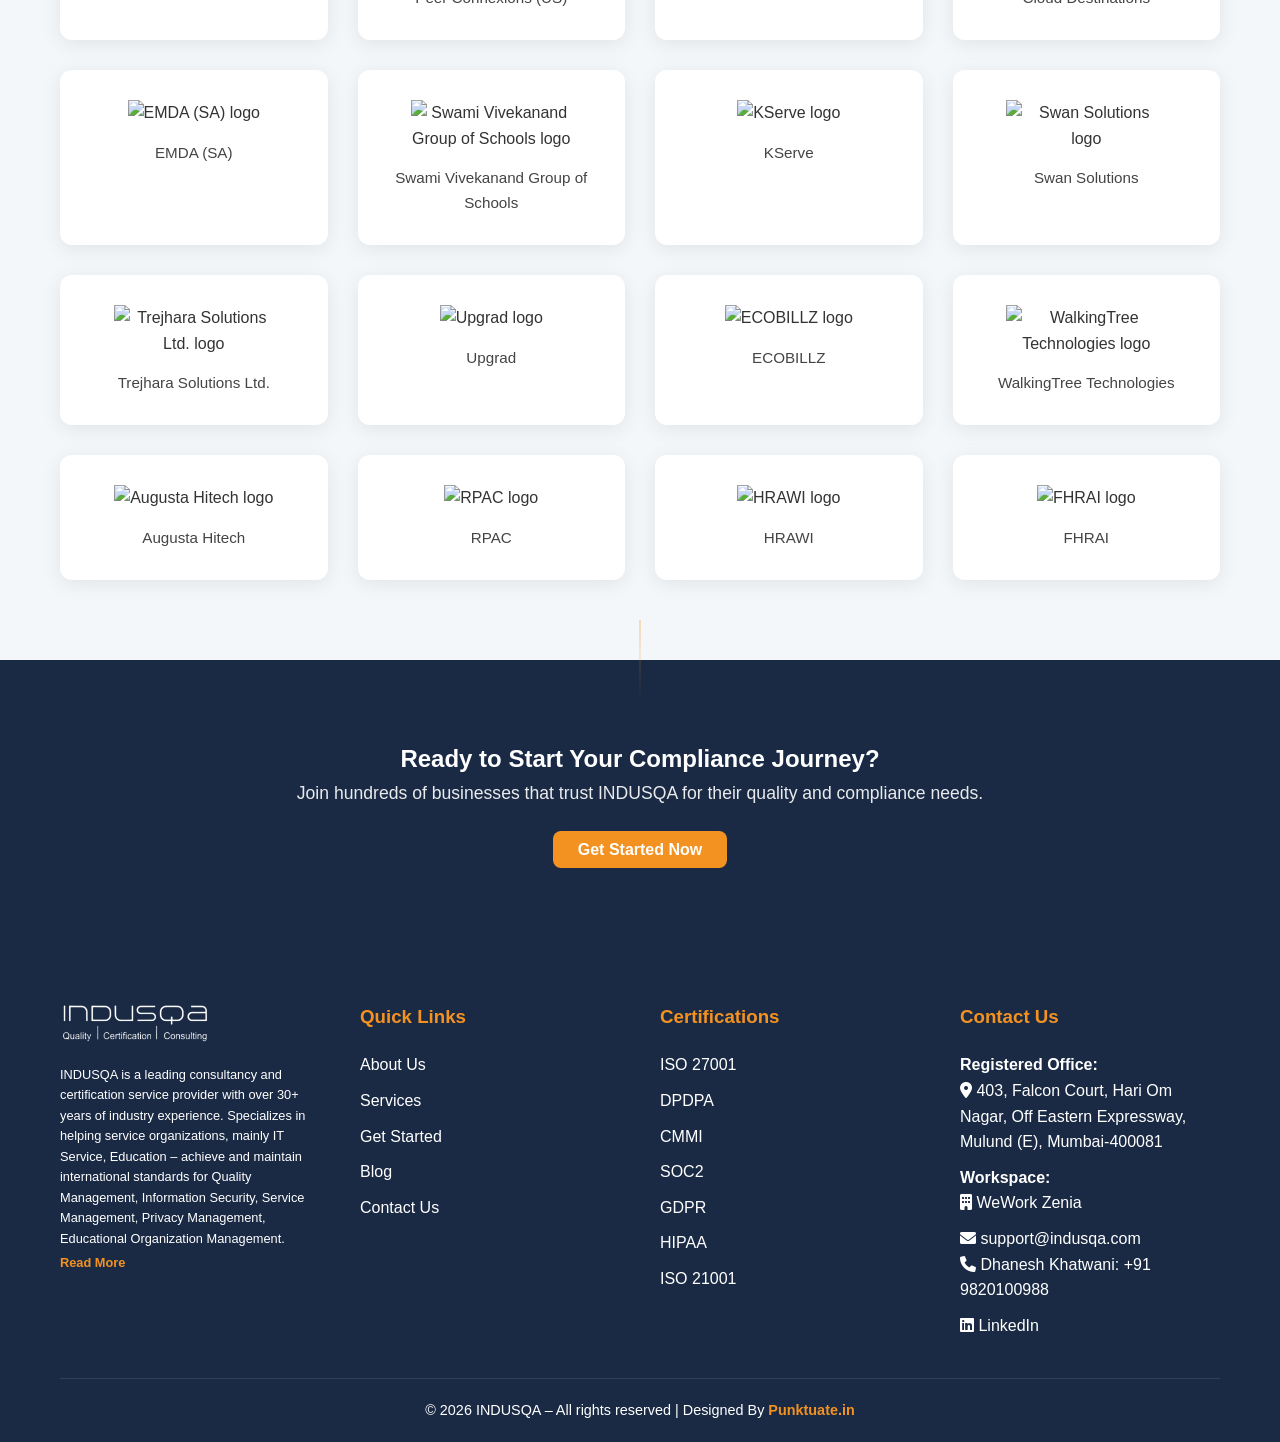
==== commit a23a9ecc: "Add files via upload" ====
--- a/index.html
+++ b/index.html
@@ -551,136 +551,6 @@
         </div>
     </footer>
 
-    <div id="cookieBanner" class="cookie-banner">
-        <div class="cookie-content">
-            <p>We use cookies to enhance your experience on our website. By continuing to browse, you agree to our use of cookies.</p>
-            <div class="cookie-buttons">
-                <button id="acceptCookies" class="cookie-btn accept">Accept</button>
-                <button id="declineCookies" class="cookie-btn decline">Decline</button>
-            </div>
-        </div>
-    </div>
-
-    <style>
-        .cookie-banner {
-            position: fixed;
-            bottom: 20px;
-            left: 50%;
-            transform: translateX(-50%);
-            background: var(--primary-color);
-            color: white;
-            padding: 20px 30px;
-            border-radius: 12px;
-            box-shadow: 0 8px 30px rgba(0,0,0,0.3);
-            z-index: 9999;
-            max-width: 90%;
-            width: 800px;
-            display: none;
-        }
-        
-        .cookie-banner.show {
-            display: block;
-            animation: slideUp 0.4s ease;
-        }
-        
-        @keyframes slideUp {
-            from {
-                opacity: 0;
-                transform: translateX(-50%) translateY(20px);
-            }
-            to {
-                opacity: 1;
-                transform: translateX(-50%) translateY(0);
-            }
-        }
-        
-        .cookie-content {
-            display: flex;
-            flex-direction: column;
-            gap: 15px;
-        }
-        
-        .cookie-content p {
-            margin: 0;
-            line-height: 1.5;
-            font-size: 0.95rem;
-        }
-        
-        .cookie-buttons {
-            display: flex;
-            gap: 12px;
-            justify-content: flex-end;
-        }
-        
-        .cookie-btn {
-            padding: 10px 24px;
-            border: none;
-            border-radius: 6px;
-            cursor: pointer;
-            font-weight: 600;
-            transition: all 0.3s ease;
-        }
-        
-        .cookie-btn.accept {
-            background: var(--secondary-color);
-            color: white;
-        }
-        
-        .cookie-btn.accept:hover {
-            background: #e85a4f;
-            transform: translateY(-2px);
-        }
-        
-        .cookie-btn.decline {
-            background: transparent;
-            color: white;
-            border: 2px solid rgba(255,255,255,0.3);
-        }
-        
-        .cookie-btn.decline:hover {
-            border-color: white;
-            background: rgba(255,255,255,0.1);
-        }
-        
-        @media (max-width: 600px) {
-            .cookie-banner {
-                width: 95%;
-                bottom: 10px;
-                padding: 16px 20px;
-            }
-            
-            .cookie-buttons {
-                justify-content: center;
-            }
-        }
-    </style>
-
-    <script>
-        document.addEventListener('DOMContentLoaded', function() {
-            const cookieBanner = document.getElementById('cookieBanner');
-            const acceptBtn = document.getElementById('acceptCookies');
-            const declineBtn = document.getElementById('declineCookies');
-            
-            const consent = localStorage.getItem('cookieConsent');
-            
-            if (!consent) {
-                setTimeout(() => {
-                    cookieBanner.classList.add('show');
-                }, 1000);
-            }
-            
-            acceptBtn.addEventListener('click', function() {
-                localStorage.setItem('cookieConsent', 'accepted');
-                cookieBanner.classList.remove('show');
-            });
-            
-            declineBtn.addEventListener('click', function() {
-                localStorage.setItem('cookieConsent', 'declined');
-                cookieBanner.classList.remove('show');
-            });
-        });
-    </script>
-
     <script src="js/main.js"></script>
 </body>
 </html>
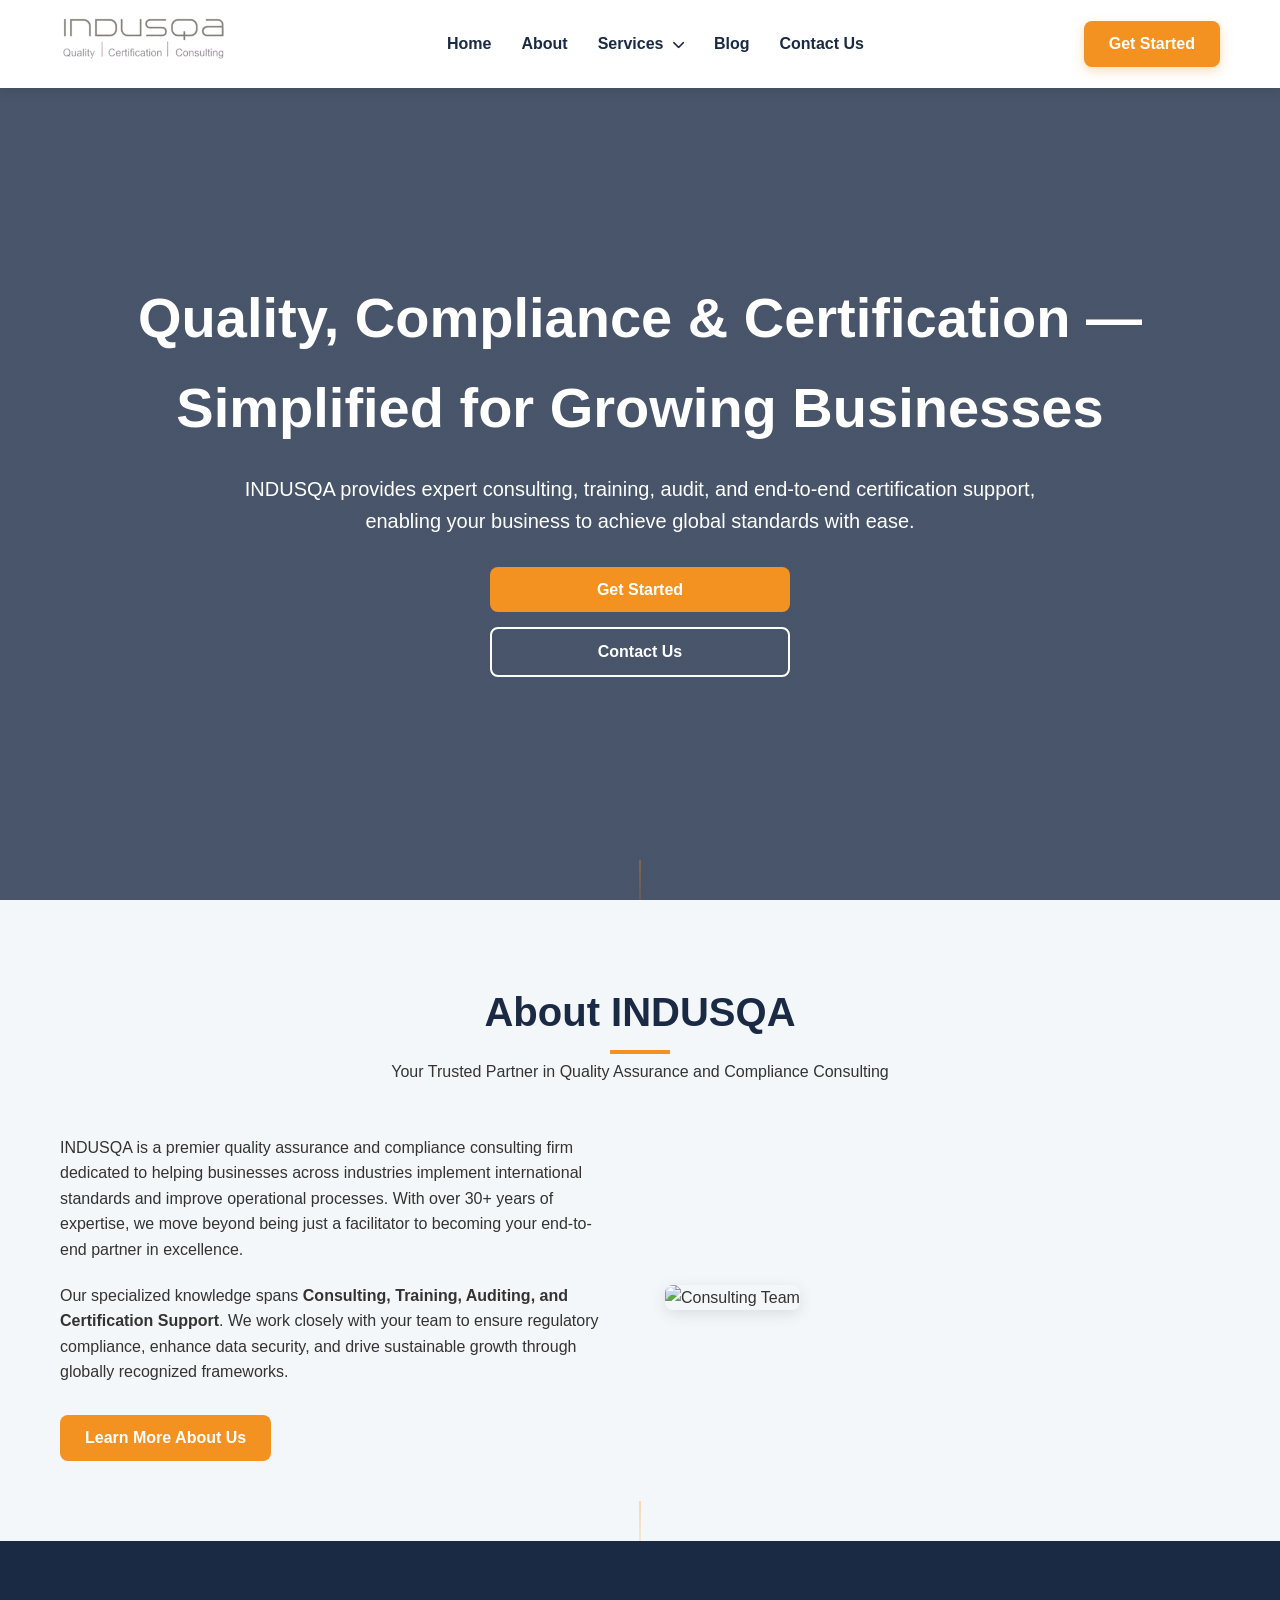
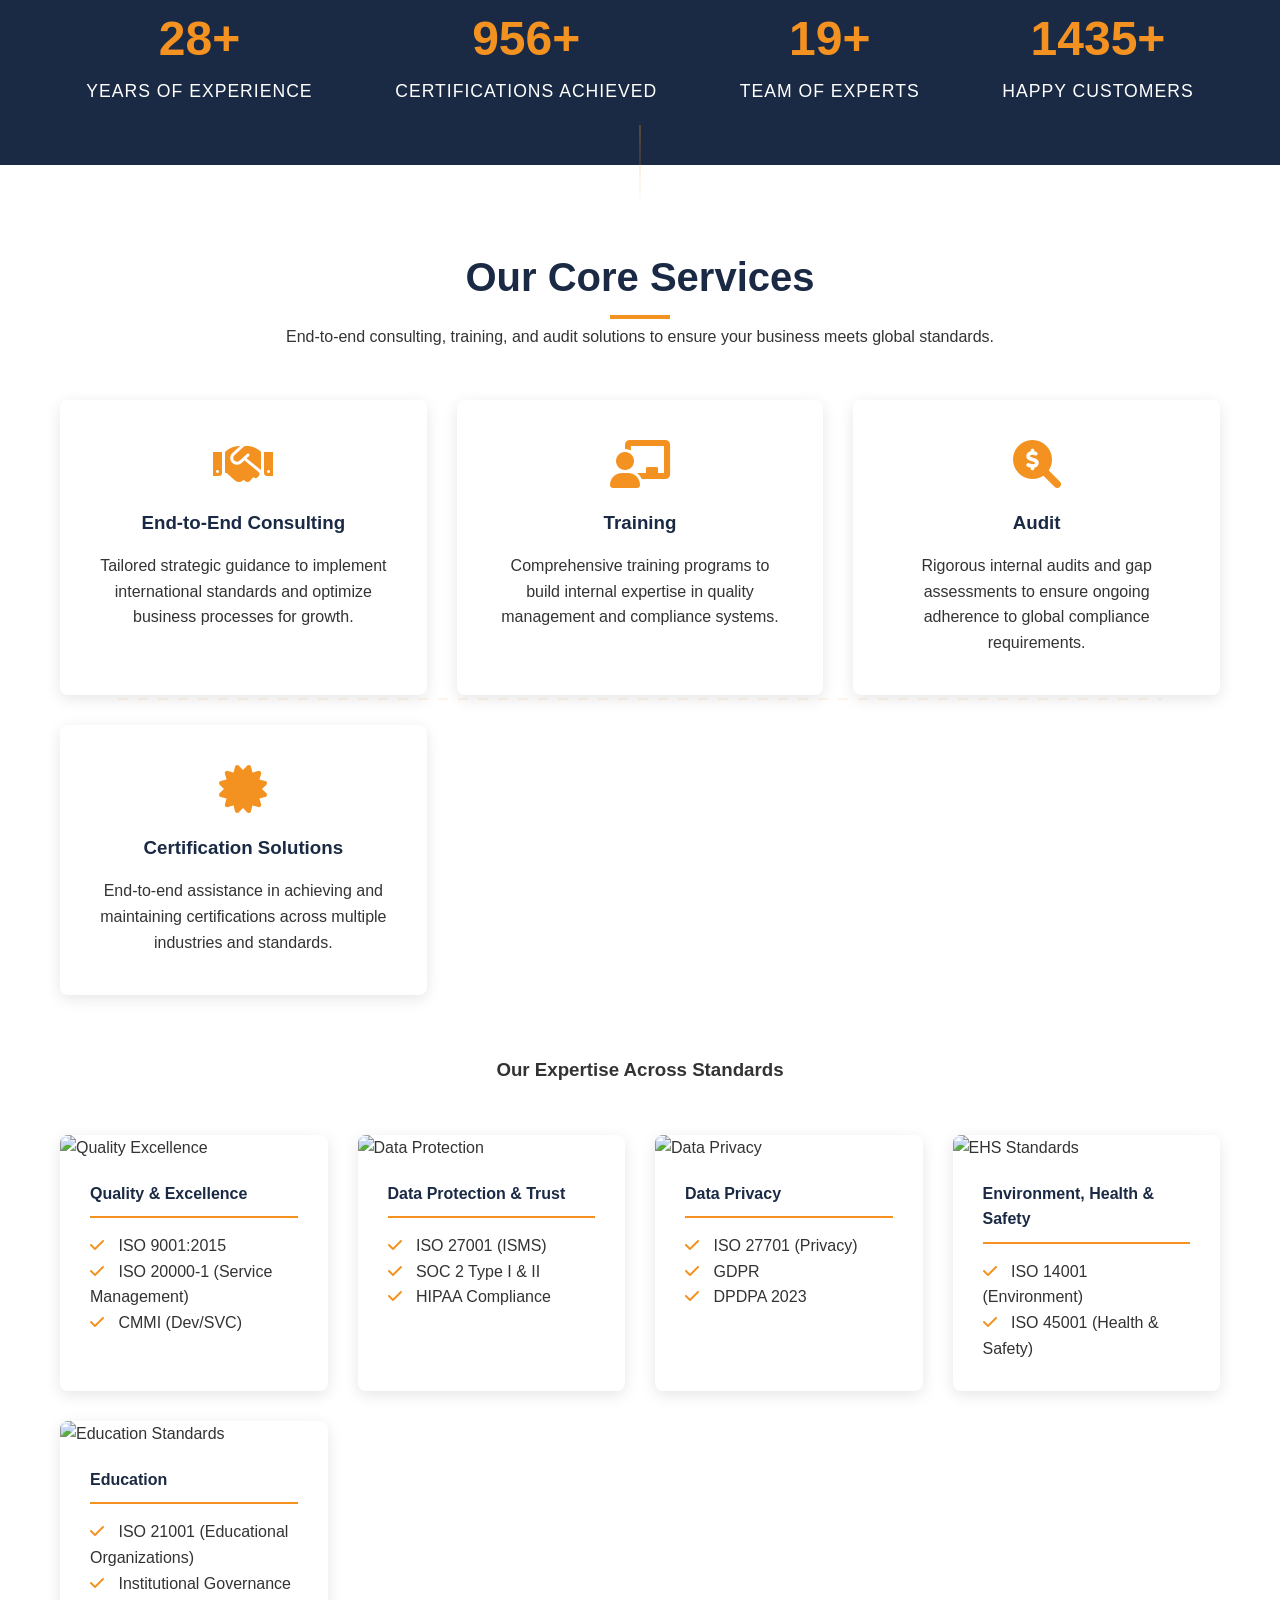
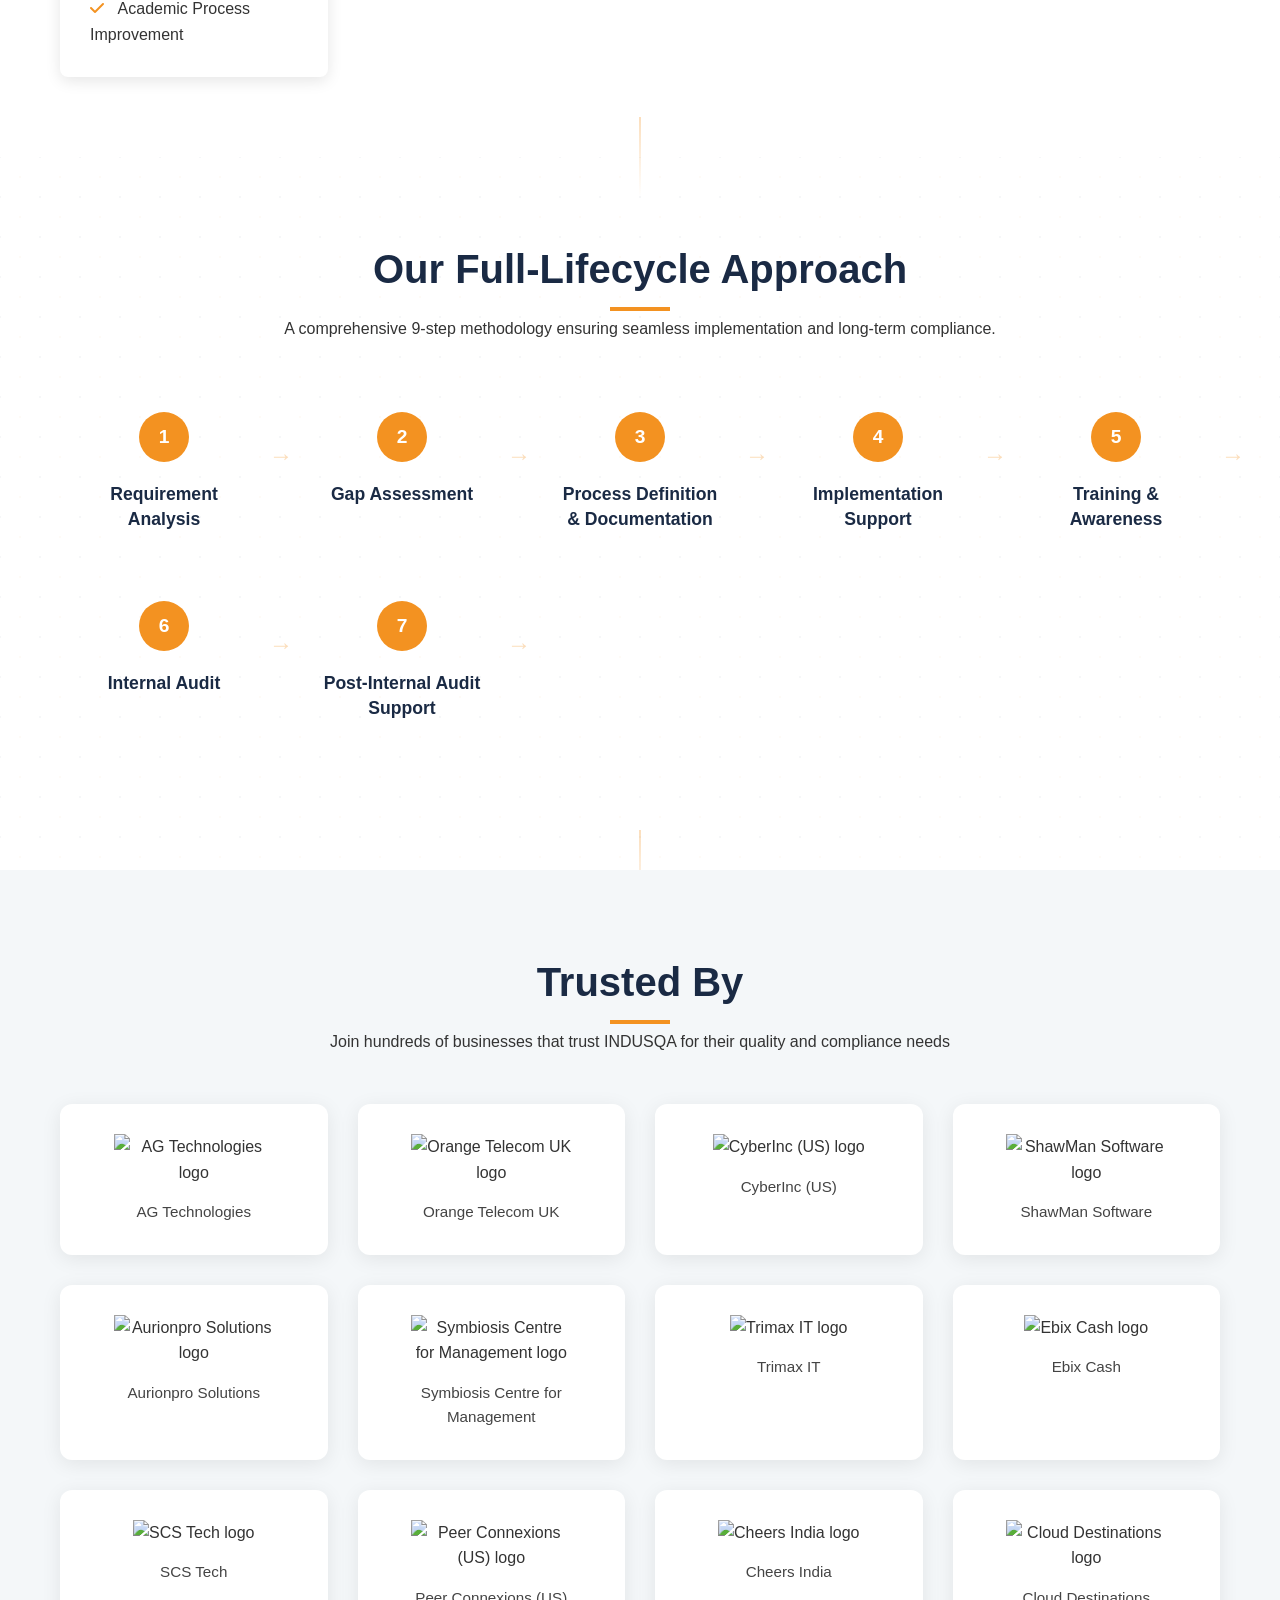
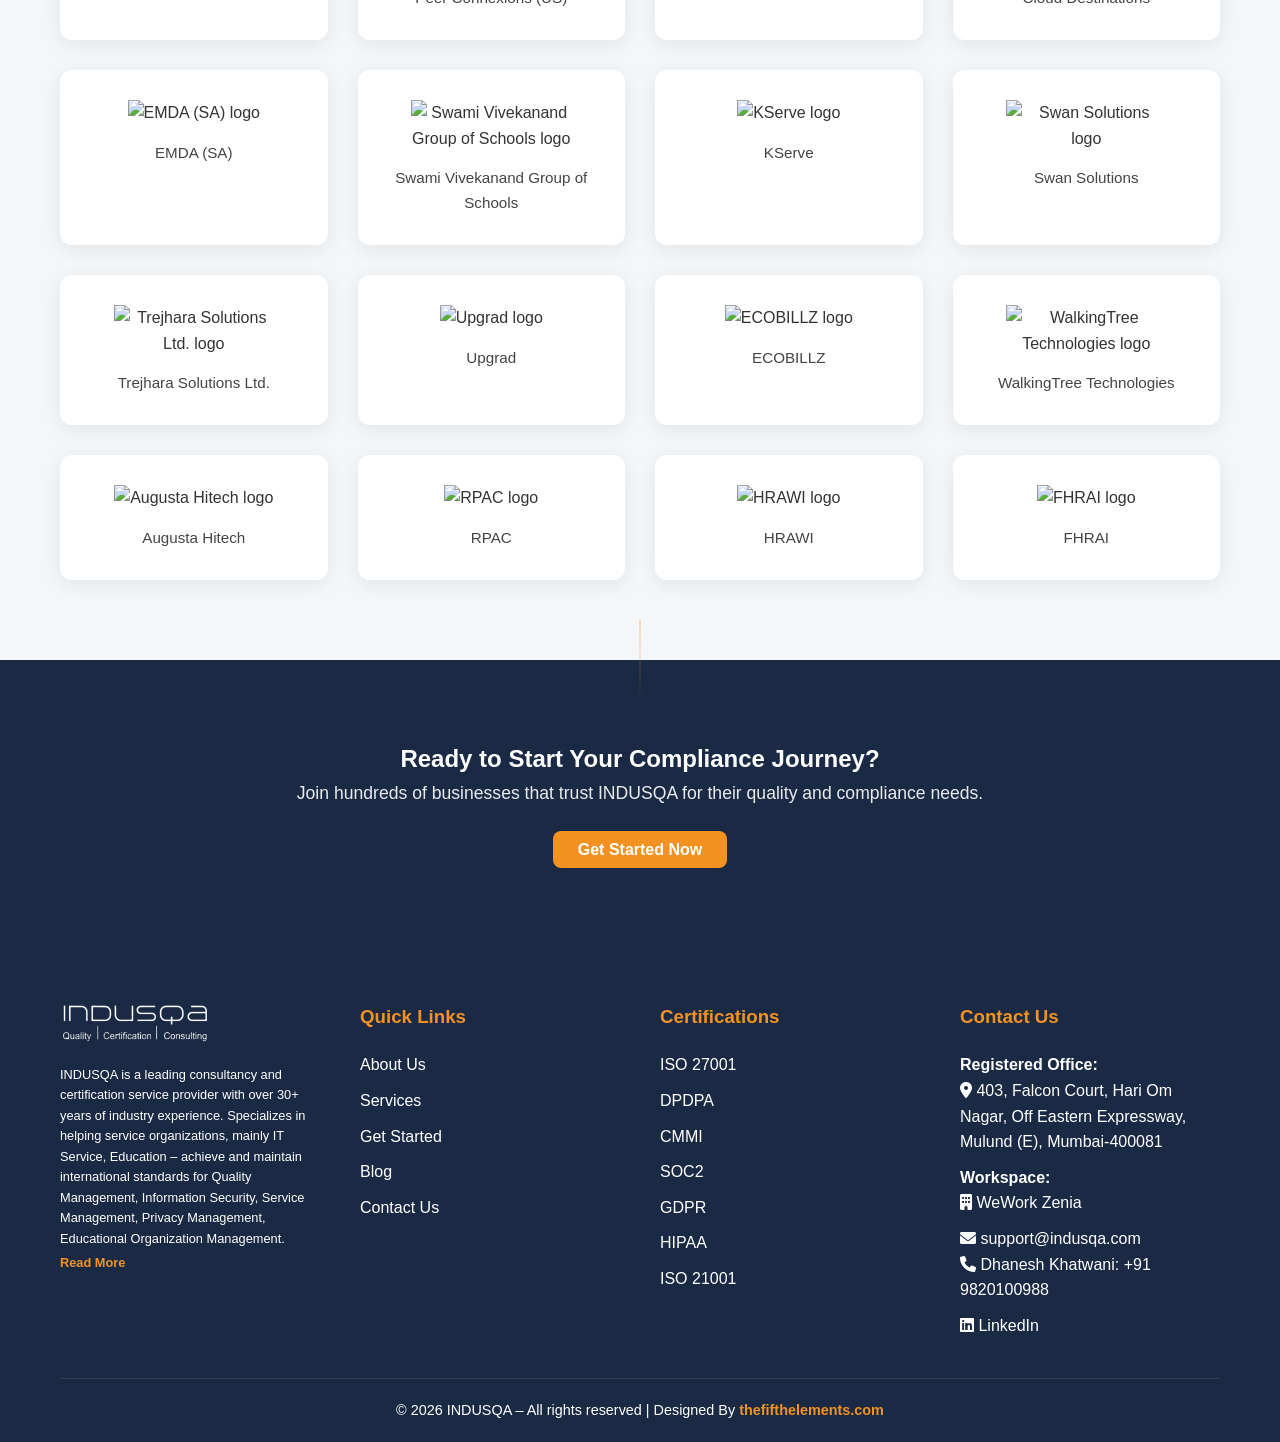
==== commit ed7cd734: "Rights Reserved Change" ====
--- a/index.html
+++ b/index.html
@@ -546,7 +546,7 @@
                 </div>
             </div>
             <div class="footer-bottom">
-                <p>&copy; 2026 INDUSQA &ndash; All rights reserved | Designed By <a href="https://punktuate.in" target="_blank" style="color: var(--secondary-color); font-weight: 600;">Punktuate.in</a></p>
+                <p>&copy; 2026 INDUSQA &ndash; All rights reserved | Designed By <a href="https://thefifthelements.com" target="_blank" style="color: var(--secondary-color); font-weight: 600;">thefifthelements.com</a></p>
             </div>
         </div>
     </footer>
